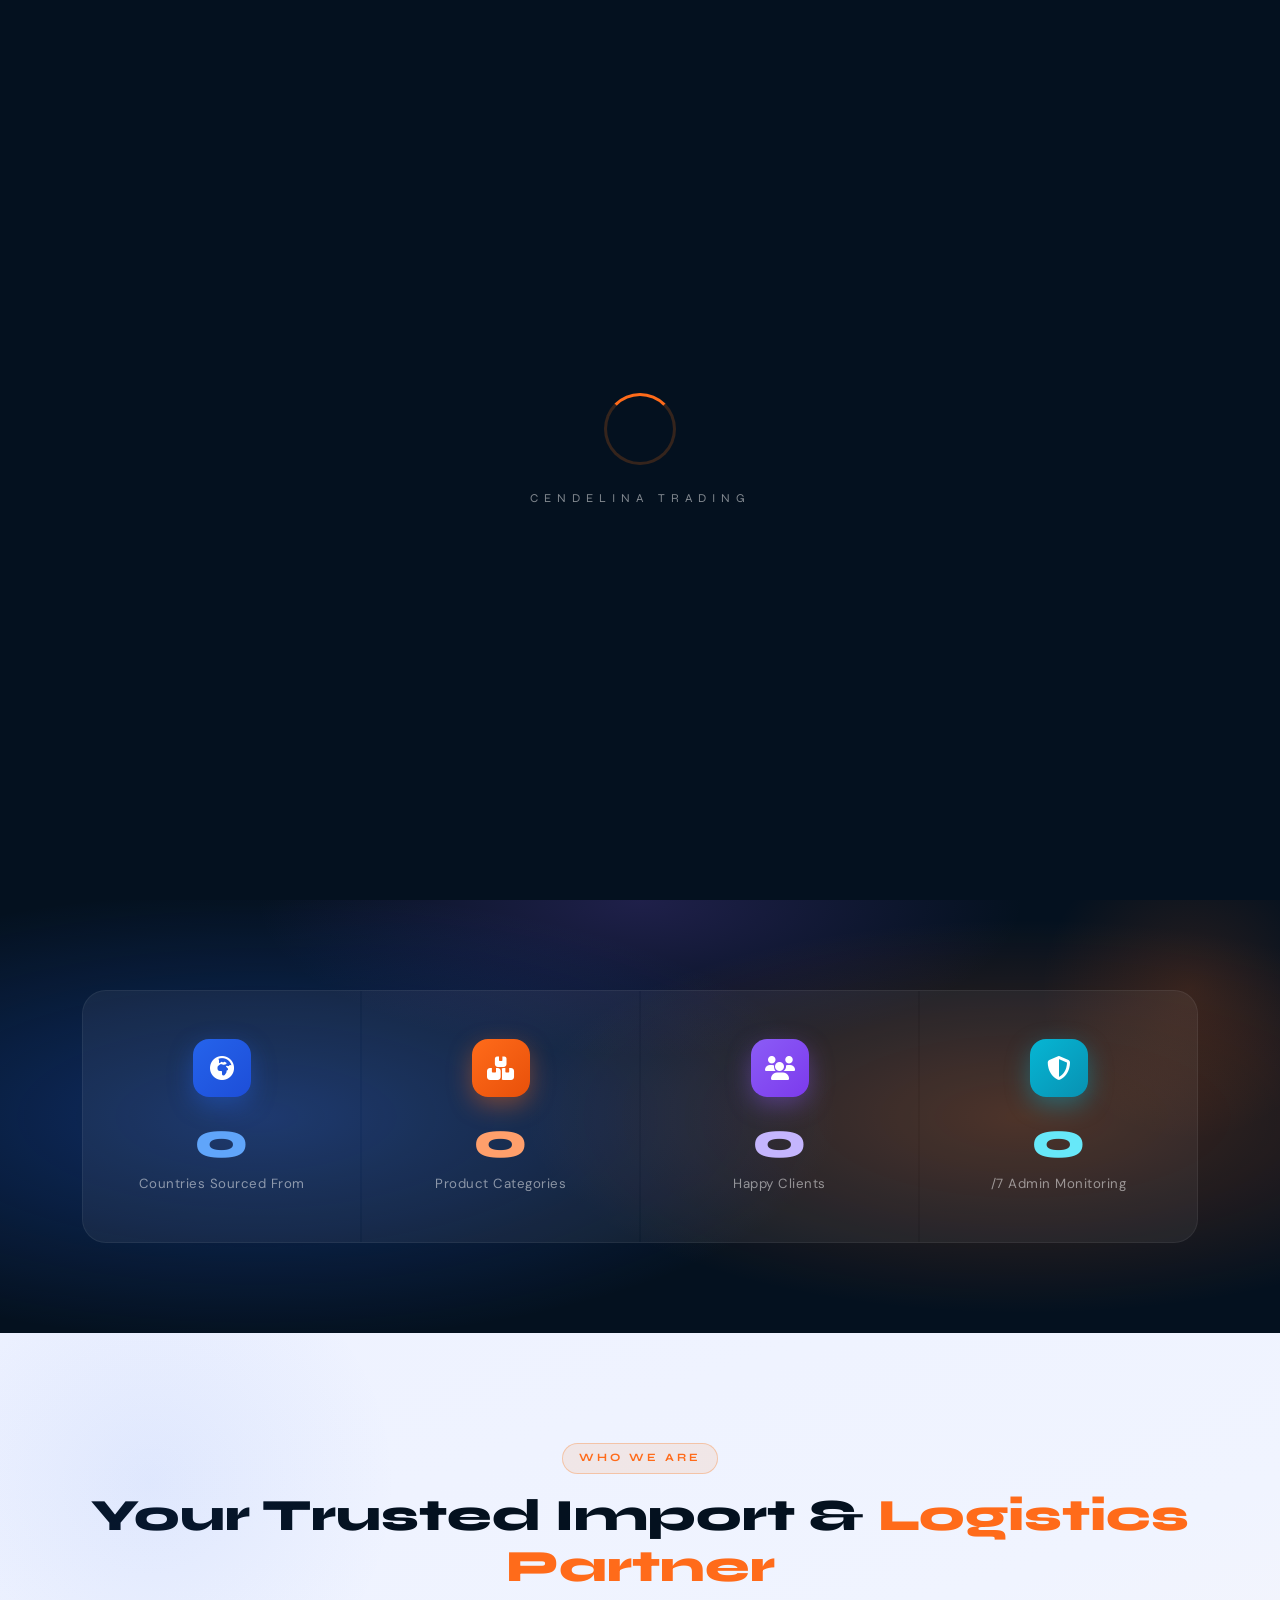
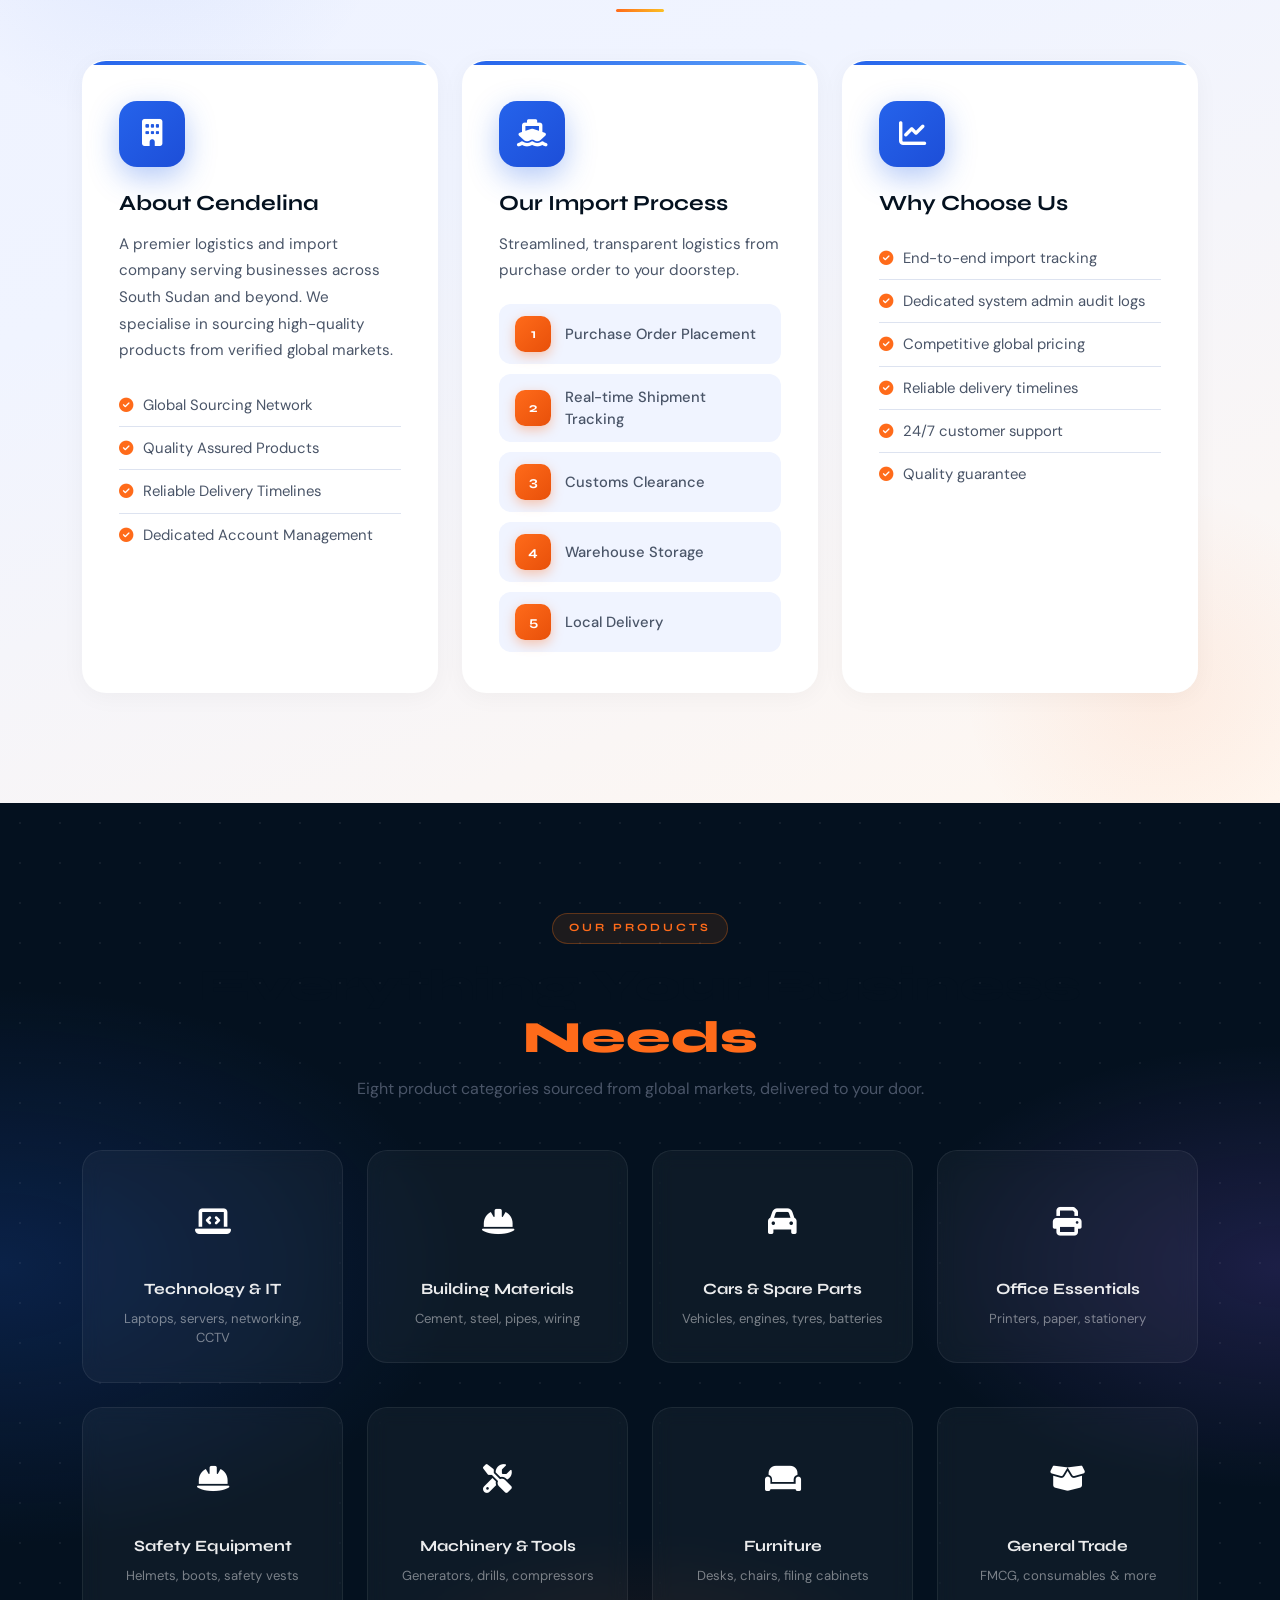
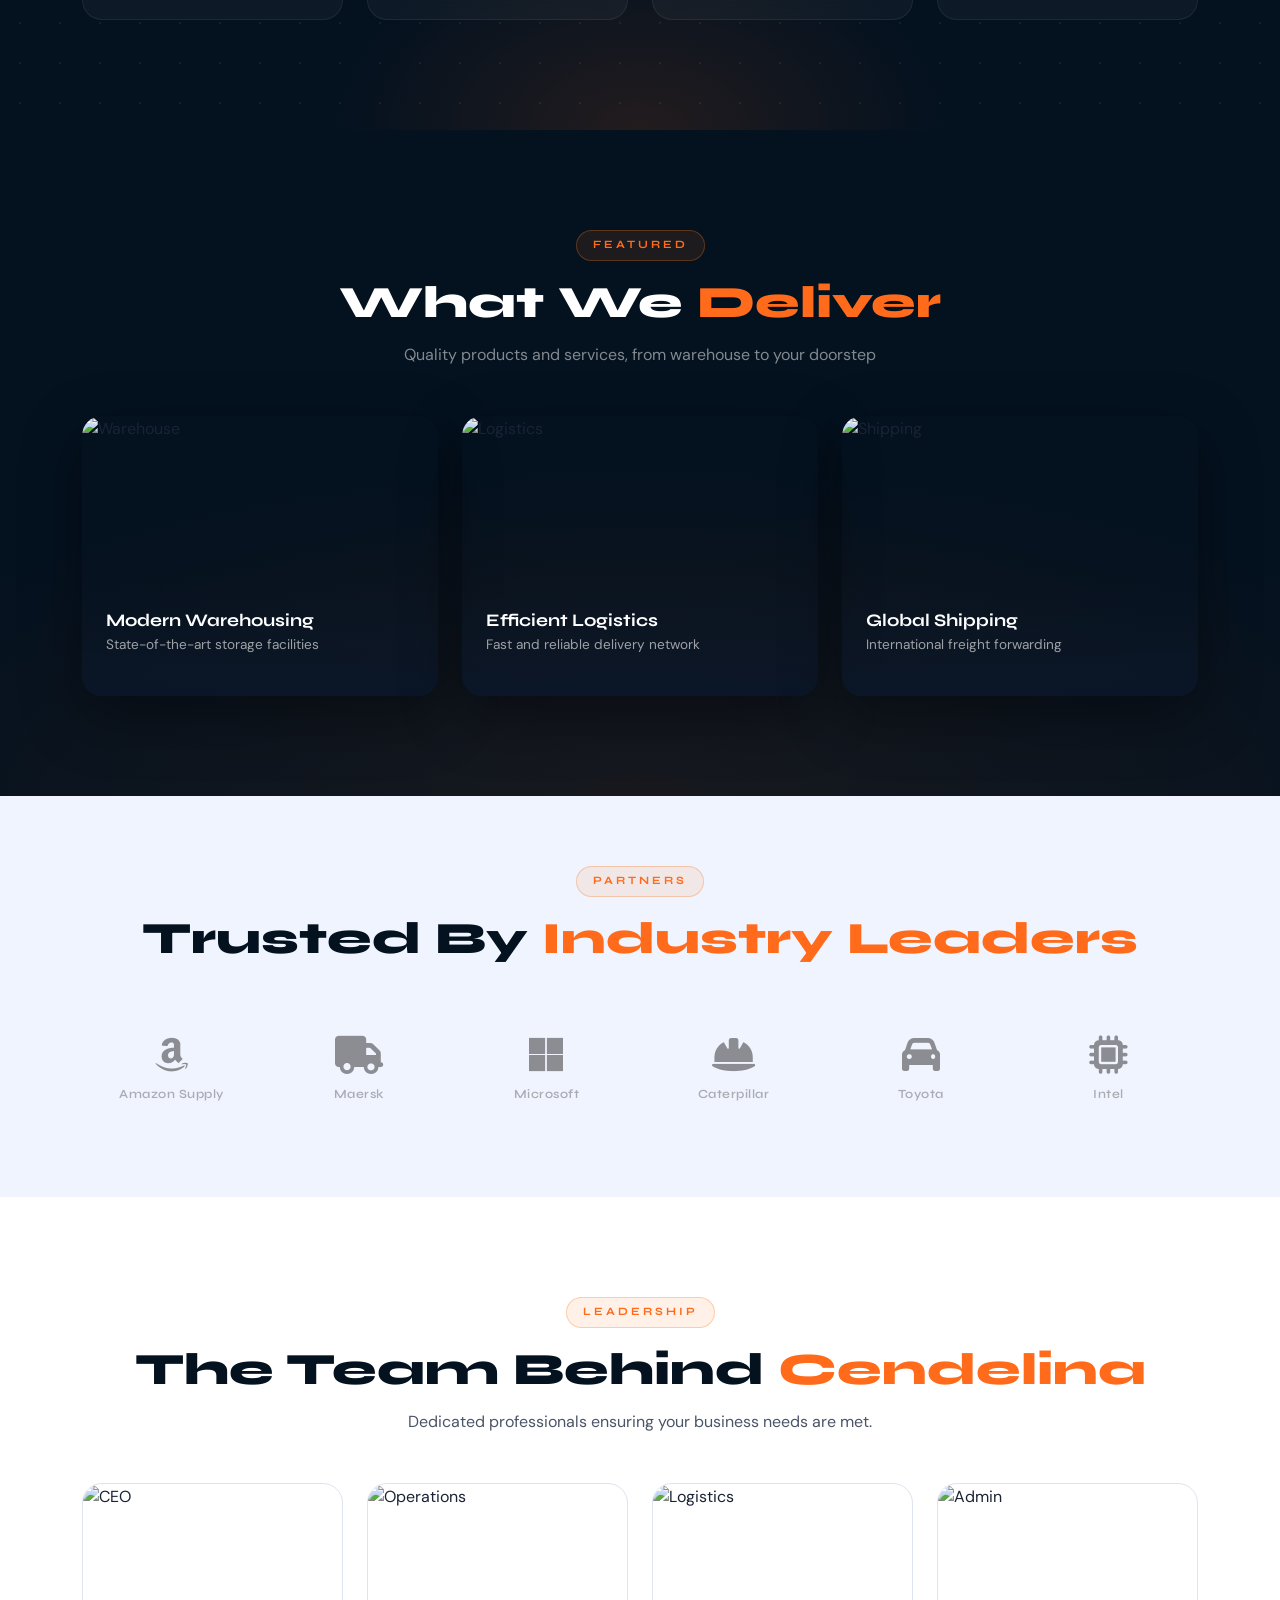
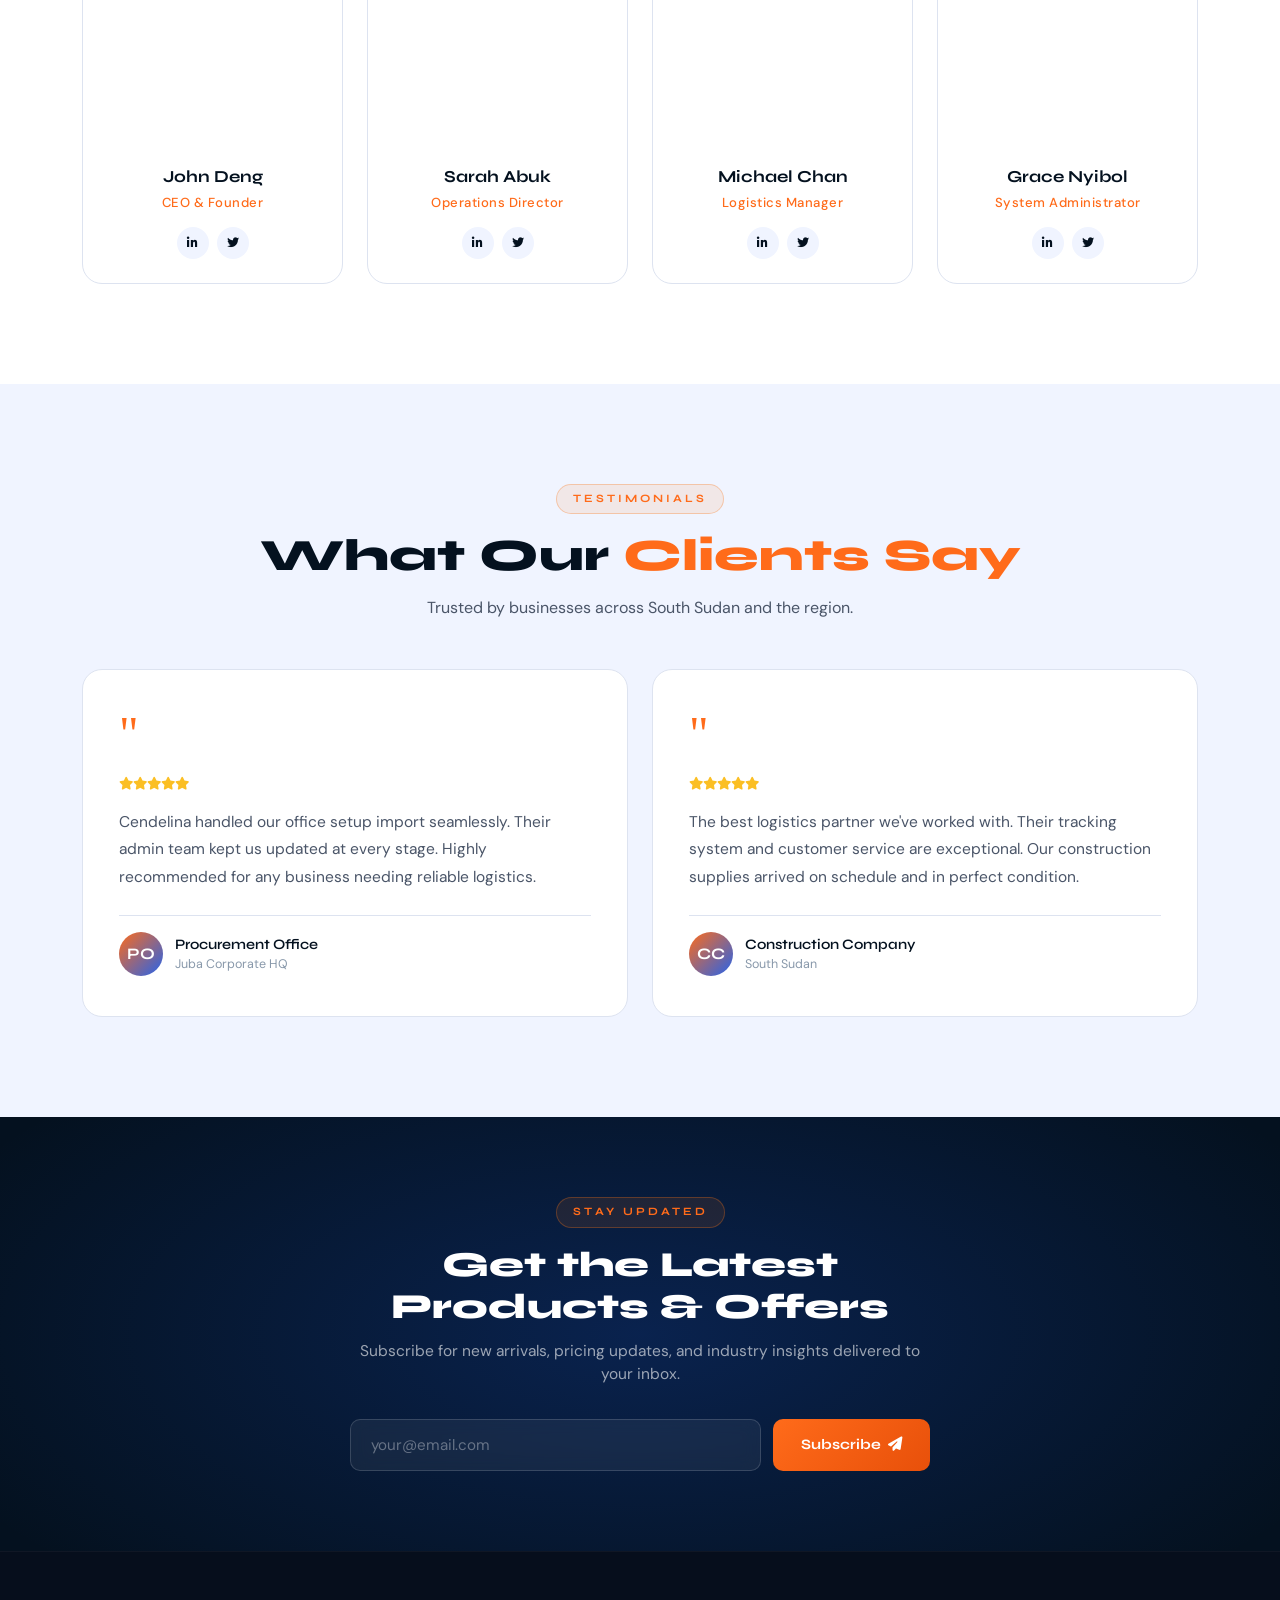
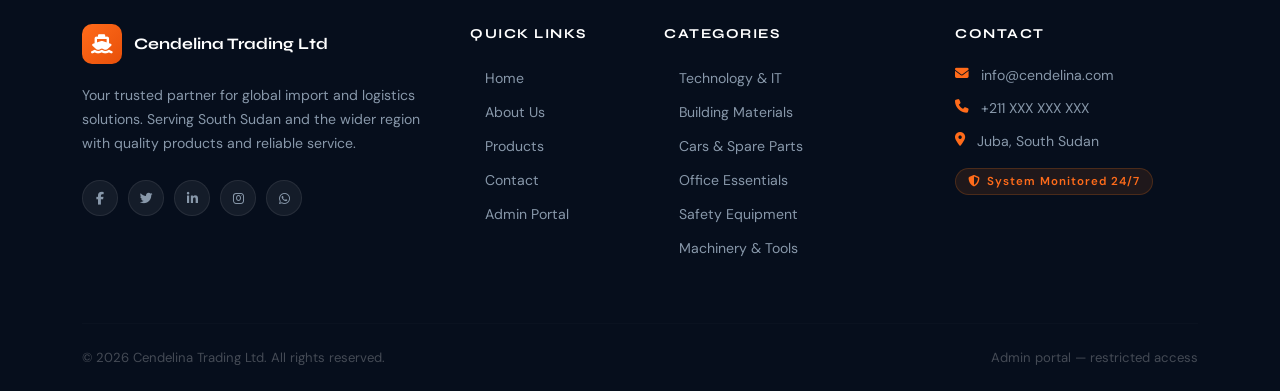
==== index.html @ 84b2b477 "Add files via upload" ====
<?php
session_start();
?>
<!DOCTYPE html>
<html lang="en">
<head>
    <meta charset="UTF-8">
    <meta name="viewport" content="width=device-width, initial-scale=1.0">
    <title>Cendelina Trading Ltd — Global Logistics & Import Solutions</title>

    <!-- Bootstrap 5 -->
    <link href="https://cdn.jsdelivr.net/npm/bootstrap@5.3.0/dist/css/bootstrap.min.css" rel="stylesheet">
    <!-- Font Awesome -->
    <link rel="stylesheet" href="https://cdnjs.cloudflare.com/ajax/libs/font-awesome/6.4.0/css/all.min.css">
    <!-- Google Fonts: Syne + DM Sans -->
    <link href="https://fonts.googleapis.com/css2?family=Syne:wght@400;600;700;800&family=DM+Sans:wght@300;400;500;600&display=swap" rel="stylesheet">
    <!-- AOS -->
    <link rel="stylesheet" href="https://cdnjs.cloudflare.com/ajax/libs/aos/2.3.4/aos.css">
    <!-- Swiper -->
    <link rel="stylesheet" href="https://cdn.jsdelivr.net/npm/swiper@11/swiper-bundle.min.css">

    <style>
        :root {
            --navy: #04111F;
            --navy-mid: #0D1F3C;
            --blue: #2563EB;
            --blue-bright: #60A5FA;
            --orange: #FF6B1A;
            --orange-dark: #E8500A;
            --gold: #FBBF24;
            --cyan: #06B6D4;
            --purple: #8B5CF6;
            --pink: #EC4899;
            --green: #10B981;
            --white: #FFFFFF;
            --off-white: #F0F4FF;
            --gray-light: #DDE3F0;
            --gray: #8898AA;
            --gray-dark: #4A5568;
            --text: #1A2336;

            --font-display: 'Syne', sans-serif;
            --font-body: 'DM Sans', sans-serif;

            --ease-smooth: cubic-bezier(0.4, 0, 0.2, 1);
            --ease-bounce: cubic-bezier(0.68, -0.55, 0.265, 1.55);
            --ease-sharp: cubic-bezier(0.16, 1, 0.3, 1);
        }

        *, *::before, *::after { margin: 0; padding: 0; box-sizing: border-box; }
        html { scroll-behavior: smooth; }

        body {
            font-family: var(--font-body);
            background: var(--off-white);
            color: var(--text);
            overflow-x: hidden;
        }

        /* ─── SCROLLBAR ─── */
        ::-webkit-scrollbar { width: 7px; }
        ::-webkit-scrollbar-track { background: var(--navy); }
        ::-webkit-scrollbar-thumb { background: linear-gradient(180deg, var(--orange), var(--pink)); border-radius: 99px; }

        /* ─── LOADER ─── */
        #loader {
            position: fixed; inset: 0;
            background: var(--navy);
            display: flex; flex-direction: column;
            align-items: center; justify-content: center;
            z-index: 99999;
            transition: opacity 0.9s var(--ease-smooth), visibility 0.9s;
        }
        #loader.hidden { opacity: 0; visibility: hidden; }
        .loader-ring {
            width: 72px; height: 72px;
            border: 3px solid rgba(249,115,22,0.2);
            border-top-color: var(--orange);
            border-radius: 50%;
            animation: spin 0.9s linear infinite;
        }
        .loader-brand {
            margin-top: 24px;
            font-family: var(--font-display);
            font-size: 0.75rem;
            letter-spacing: 6px;
            color: rgba(255,255,255,0.5);
            text-transform: uppercase;
        }
        @keyframes spin { to { transform: rotate(360deg); } }

        /* ─── SCROLL PROGRESS ─── */
        #scrollProgress {
            position: fixed; top: 0; left: 0; height: 3px;
            background: linear-gradient(90deg, var(--blue), var(--orange));
            width: 0%; z-index: 10001;
            transition: width 0.1s linear;
        }

        /* ─── NAVBAR ─── */
        #navbar {
            position: fixed; top: 0; width: 100%;
            padding: 18px 0;
            transition: all 0.4s var(--ease-smooth);
            z-index: 9999;
        }
        #navbar.scrolled {
            background: rgba(10, 22, 40, 0.97);
            backdrop-filter: blur(24px);
            -webkit-backdrop-filter: blur(24px);
            padding: 10px 0;
            box-shadow: 0 4px 32px rgba(0,0,0,0.4);
            border-bottom: 1px solid rgba(249,115,22,0.12);
        }

        /* Brand */
        .nav-brand {
            display: flex; align-items: center; gap: 12px;
            text-decoration: none; flex-shrink: 0;
        }
        .nav-logo {
            width: 42px; height: 42px;
            background: linear-gradient(135deg, var(--orange), var(--orange-dark));
            border-radius: 10px;
            display: flex; align-items: center; justify-content: center;
            font-size: 1.2rem; color: white; flex-shrink: 0;
        }
        .nav-brand-text h2 {
            font-family: var(--font-display);
            font-size: 1rem; font-weight: 700;
            color: white; margin: 0; line-height: 1.2;
        }
        .nav-brand-text span {
            font-size: 0.58rem; color: rgba(255,255,255,0.45);
            letter-spacing: 2px; text-transform: uppercase;
        }

        /* Toggler */
        .nav-toggler {
            background: rgba(255,255,255,0.08);
            border: 1px solid rgba(255,255,255,0.15);
            border-radius: 8px; padding: 8px 12px;
            cursor: pointer; display: none;
        }
        .nav-toggler i { color: white; font-size: 1rem; }

        /* Nav wrapper */
        .nav-menu-wrap {
            display: flex; align-items: center; gap: 4px;
        }
        .nav-actions {
            display: flex; align-items: center; gap: 8px;
        }
        @media (min-width: 992px) {
            .nav-menu-wrap { gap: 0; }
        }

        /* Nav list */
        .nav-menu {
            display: flex; align-items: center;
            gap: 2px; list-style: none;
            margin: 0; padding: 0;
        }
        .nav-menu > li { position: relative; }
        .nav-menu > li > a,
        .nav-menu > li > .nav-top-link {
            font-family: var(--font-display);
            font-size: 0.83rem; font-weight: 600;
            color: rgba(255,255,255,0.82);
            padding: 8px 13px;
            border-radius: 7px;
            text-decoration: none;
            display: flex; align-items: center; gap: 5px;
            letter-spacing: 0.3px;
            transition: color 0.25s, background 0.25s;
            white-space: nowrap;
            cursor: pointer;
            background: transparent; border: none;
        }
        .nav-menu > li > a:hover,
        .nav-menu > li > .nav-top-link:hover,
        .nav-menu > li.has-dropdown:hover > a,
        .nav-menu > li.has-dropdown:hover > .nav-top-link {
            color: white;
            background: rgba(255,255,255,0.07);
        }
        .nav-menu > li > a .caret,
        .nav-menu > li > .nav-top-link .caret {
            font-size: 0.6rem;
            transition: transform 0.3s var(--ease-smooth);
            opacity: 0.6;
        }
        .nav-menu > li.has-dropdown:hover > a .caret,
        .nav-menu > li.has-dropdown:hover > .nav-top-link .caret {
            transform: rotate(180deg);
        }

        /* Divider line under link on hover */
        .nav-menu > li > a::after,
        .nav-menu > li > .nav-top-link::after { display: none; }

        /* ── STANDARD DROPDOWN ── */
        .nav-dropdown {
            position: absolute; top: calc(100% + 10px); left: 0;
            min-width: 210px;
            background: rgba(10, 22, 40, 0.98);
            backdrop-filter: blur(20px);
            -webkit-backdrop-filter: blur(20px);
            border: 1px solid rgba(255,255,255,0.08);
            border-radius: 14px;
            padding: 8px;
            box-shadow: 0 20px 60px rgba(0,0,0,0.5);
            opacity: 0; visibility: hidden;
            transform: translateY(8px);
            transition: opacity 0.25s var(--ease-smooth),
                        transform 0.25s var(--ease-smooth),
                        visibility 0.25s;
            list-style: none;
            z-index: 10000;
        }
        .nav-menu > li.has-dropdown:hover > .nav-dropdown {
            opacity: 1; visibility: visible; transform: translateY(0);
        }
        .nav-dropdown li a {
            display: flex; align-items: center; gap: 10px;
            padding: 9px 14px;
            border-radius: 9px;
            font-family: var(--font-body);
            font-size: 0.85rem; font-weight: 500;
            color: rgba(255,255,255,0.75);
            text-decoration: none;
            transition: background 0.2s, color 0.2s, padding-left 0.2s;
        }
        .nav-dropdown li a:hover {
            background: rgba(249,115,22,0.1);
            color: var(--orange);
            padding-left: 18px;
        }
        .nav-dropdown li a i {
            width: 18px; font-size: 0.78rem;
            color: var(--orange); opacity: 0.8;
            flex-shrink: 0;
        }
        .nav-dropdown .dd-divider {
            height: 1px; background: rgba(255,255,255,0.07);
            margin: 6px 8px;
        }
        .nav-dropdown .dd-label {
            padding: 6px 14px 3px;
            font-family: var(--font-display);
            font-size: 0.62rem; font-weight: 700;
            color: rgba(255,255,255,0.3);
            letter-spacing: 2px; text-transform: uppercase;
        }

        /* ── MEGA DROPDOWN (Products) ── */
        .nav-mega {
            position: absolute; top: calc(100% + 10px); left: 50%;
            transform: translateX(-50%) translateY(8px);
            width: 580px;
            background: rgba(10, 22, 40, 0.98);
            backdrop-filter: blur(20px);
            -webkit-backdrop-filter: blur(20px);
            border: 1px solid rgba(255,255,255,0.08);
            border-radius: 16px;
            padding: 20px;
            box-shadow: 0 24px 64px rgba(0,0,0,0.55);
            opacity: 0; visibility: hidden;
            transition: opacity 0.25s var(--ease-smooth),
                        transform 0.25s var(--ease-smooth),
                        visibility 0.25s;
            z-index: 10000;
        }
        .nav-menu > li.has-mega:hover > .nav-mega {
            opacity: 1; visibility: visible;
            transform: translateX(-50%) translateY(0);
        }
        .mega-header {
            font-family: var(--font-display);
            font-size: 0.62rem; font-weight: 700;
            letter-spacing: 2px; text-transform: uppercase;
            color: rgba(255,255,255,0.3);
            padding: 0 6px 10px;
            border-bottom: 1px solid rgba(255,255,255,0.06);
            margin-bottom: 14px;
        }
        .mega-grid {
            display: grid; grid-template-columns: repeat(3, 1fr); gap: 6px;
        }
        .mega-item {
            display: flex; align-items: center; gap: 10px;
            padding: 10px 12px;
            border-radius: 10px;
            text-decoration: none;
            transition: background 0.2s, transform 0.2s;
        }
        .mega-item:hover { background: rgba(249,115,22,0.1); transform: translateY(-1px); }
        .mega-item-icon {
            width: 34px; height: 34px; flex-shrink: 0;
            background: rgba(249,115,22,0.1);
            border-radius: 8px;
            display: flex; align-items: center; justify-content: center;
            font-size: 0.85rem; color: var(--orange);
            transition: background 0.2s;
        }
        .mega-item:hover .mega-item-icon { background: rgba(249,115,22,0.2); }
        .mega-item-text strong {
            display: block; font-family: var(--font-display);
            font-size: 0.82rem; font-weight: 600;
            color: rgba(255,255,255,0.88);
            margin-bottom: 1px;
        }
        .mega-item-text span {
            font-size: 0.72rem; color: rgba(255,255,255,0.38);
        }
        .mega-footer {
            margin-top: 14px;
            padding-top: 14px;
            border-top: 1px solid rgba(255,255,255,0.06);
            display: flex; justify-content: space-between; align-items: center;
        }
        .mega-footer a {
            font-family: var(--font-display);
            font-size: 0.78rem; font-weight: 700;
            color: var(--orange); text-decoration: none;
            display: flex; align-items: center; gap: 6px;
            transition: gap 0.2s;
        }
        .mega-footer a:hover { gap: 10px; }

        /* Quote button */
        .btn-quote {
            font-family: var(--font-display);
            font-size: 0.82rem; font-weight: 700;
            letter-spacing: 0.3px;
            background: linear-gradient(135deg, var(--orange), var(--orange-dark));
            color: white;
            border: none; border-radius: 8px;
            padding: 9px 20px;
            cursor: pointer;
            transition: all 0.3s var(--ease-bounce);
            text-decoration: none;
            display: inline-flex; align-items: center; gap: 7px;
            white-space: nowrap;
        }
        .btn-quote:hover {
            color: white; transform: translateY(-2px);
            box-shadow: 0 8px 24px rgba(249,115,22,0.5);
        }

        /* ── MOBILE NAV ── */
        @media (max-width: 991px) {
            .nav-toggler { display: block; }
            .nav-menu-wrap {
                display: none;
                position: absolute; top: 100%; left: 0; right: 0;
                background: rgba(10, 22, 40, 0.98);
                backdrop-filter: blur(20px);
                border-bottom: 1px solid rgba(249,115,22,0.12);
                padding: 16px 20px 24px;
            }
            .nav-menu-wrap.open { display: block; }
            .nav-menu { flex-direction: column; align-items: stretch; gap: 2px; }
            .nav-menu > li > a,
            .nav-menu > li > .nav-top-link {
                padding: 11px 14px; border-radius: 10px; width: 100%;
                justify-content: space-between;
            }
            /* Mobile sub-menu */
            .nav-dropdown,
            .nav-mega {
                position: static; opacity: 1; visibility: visible;
                transform: none; box-shadow: none;
                background: rgba(255,255,255,0.04);
                border: none; border-radius: 10px;
                padding: 6px 8px;
                margin-top: 4px;
                display: none;
                backdrop-filter: none;
            }
            .nav-menu > li.mob-open > .nav-dropdown,
            .nav-menu > li.mob-open > .nav-mega {
                display: block;
            }
            .nav-mega { width: auto; }
            .mega-grid { grid-template-columns: repeat(2, 1fr); }
            .nav-actions { margin-top: 14px; padding-top: 14px; border-top: 1px solid rgba(255,255,255,0.08); }
            .btn-quote { width: 100%; justify-content: center; padding: 12px; }
        }

        /* ─── HERO ─── */
        .hero {
            height: 100vh; min-height: 700px;
            position: relative; overflow: hidden;
        }
        .hero-slides { position: absolute; inset: 0; }
        .hero-slide {
            position: absolute; inset: 0;
            background-size: cover; background-position: center;
            opacity: 0; transition: opacity 1.4s var(--ease-smooth);
        }
        .hero-slide::after {
            content: '';
            position: absolute; inset: 0;
            background: linear-gradient(120deg, rgba(10,22,40,0.82) 0%, rgba(10,22,40,0.45) 60%, rgba(10,22,40,0.2) 100%);
        }
        .hero-slide.active { opacity: 1; }

        #particles-js {
            position: absolute; inset: 0; z-index: 1;
        }
        .hero-content-wrap {
            position: absolute; inset: 0; z-index: 2;
            display: flex; align-items: center;
        }
        .hero-tag {
            display: inline-flex; align-items: center; gap: 8px;
            background: rgba(249,115,22,0.15);
            border: 1px solid rgba(249,115,22,0.4);
            color: var(--orange);
            font-family: var(--font-display);
            font-size: 0.72rem; font-weight: 700;
            letter-spacing: 3px; text-transform: uppercase;
            padding: 7px 16px; border-radius: 99px;
            margin-bottom: 24px;
        }
        .hero-title {
            font-family: var(--font-display);
            font-size: clamp(2.4rem, 6vw, 4.8rem);
            font-weight: 800; color: white;
            line-height: 1.08; margin-bottom: 20px;
        }
        .hero-title .accent { color: var(--orange); }
        .hero-desc {
            font-size: 1.05rem; color: rgba(255,255,255,0.75);
            max-width: 520px; line-height: 1.75;
            margin-bottom: 36px;
        }
        .hero-cta-group { display: flex; gap: 14px; flex-wrap: wrap; }
        .btn-hero-primary {
            font-family: var(--font-display); font-weight: 700;
            font-size: 0.9rem; letter-spacing: 0.5px;
            background: linear-gradient(135deg, var(--orange), var(--orange-dark));
            color: white; border: none; border-radius: 10px;
            padding: 14px 30px;
            transition: all 0.35s var(--ease-bounce);
            text-decoration: none; display: inline-flex; align-items: center; gap: 8px;
        }
        .btn-hero-primary:hover {
            color: white; transform: translateY(-3px);
            box-shadow: 0 12px 32px rgba(249,115,22,0.5);
        }
        .btn-hero-outline {
            font-family: var(--font-display); font-weight: 700;
            font-size: 0.9rem; letter-spacing: 0.5px;
            background: transparent;
            color: white; border: 2px solid rgba(255,255,255,0.5);
            border-radius: 10px; padding: 12px 28px;
            transition: all 0.35s var(--ease-smooth);
            text-decoration: none; display: inline-flex; align-items: center; gap: 8px;
        }
        .btn-hero-outline:hover {
            background: white; color: var(--navy);
            border-color: white; transform: translateY(-3px);
        }

        /* Slide nav */
        .hero-nav {
            position: absolute; bottom: 44px; left: 50%;
            transform: translateX(-50%);
            display: flex; align-items: center; gap: 20px; z-index: 10;
        }
        .hero-nav-btn {
            width: 42px; height: 42px;
            background: rgba(255,255,255,0.12);
            border: 1px solid rgba(255,255,255,0.25);
            border-radius: 50%; color: white;
            font-size: 0.85rem; cursor: pointer;
            backdrop-filter: blur(8px);
            transition: all 0.3s var(--ease-bounce);
            display: flex; align-items: center; justify-content: center;
        }
        .hero-nav-btn:hover { background: var(--orange); border-color: var(--orange); transform: scale(1.1); }
        .hero-dots { display: flex; gap: 8px; }
        .hero-dot {
            width: 8px; height: 8px; border-radius: 99px;
            background: rgba(255,255,255,0.4);
            cursor: pointer; transition: all 0.3s;
        }
        .hero-dot.active { background: var(--orange); width: 24px; }

        /* Scroll mouse */
        .scroll-cue {
            position: absolute; bottom: 28px; right: 40px; z-index: 10;
            display: flex; flex-direction: column; align-items: center; gap: 6px;
        }
        .scroll-cue span {
            font-size: 0.62rem; color: rgba(255,255,255,0.45);
            letter-spacing: 2px; text-transform: uppercase;
            writing-mode: vertical-rl;
        }
        .scroll-line {
            width: 1px; height: 50px;
            background: linear-gradient(to bottom, var(--orange), transparent);
            animation: scrollPulse 2s ease-in-out infinite;
        }
        @keyframes scrollPulse {
            0%,100% { transform: scaleY(1); opacity: 1; }
            50% { transform: scaleY(0.5); opacity: 0.4; }
        }

        /* ─── SECTION HEADER ─── */
        .section-tag {
            display: inline-block;
            font-family: var(--font-display);
            font-size: 0.7rem; font-weight: 700;
            letter-spacing: 3px; text-transform: uppercase;
            color: var(--orange);
            background: rgba(249,115,22,0.1);
            border: 1px solid rgba(249,115,22,0.3);
            padding: 6px 16px; border-radius: 99px;
            margin-bottom: 16px;
        }
        .section-title {
            font-family: var(--font-display);
            font-size: clamp(1.8rem, 3.5vw, 2.8rem);
            font-weight: 800; color: var(--navy);
            line-height: 1.15;
        }
        .section-title .accent { color: var(--orange); }
        .section-sub { color: var(--gray-dark); font-size: 1rem; line-height: 1.7; margin-top: 12px; }

        /* ─── STATS ─── */
        .stats-section {
            padding: 90px 0;
            background: var(--navy);
            position: relative; overflow: hidden;
        }
        .stats-section::before {
            content: '';
            position: absolute; inset: 0;
            background:
                radial-gradient(ellipse 70% 80% at 20% 50%, rgba(37,99,235,0.35) 0%, transparent 65%),
                radial-gradient(ellipse 60% 70% at 80% 50%, rgba(255,107,26,0.25) 0%, transparent 65%),
                radial-gradient(ellipse 50% 60% at 50% 0%, rgba(139,92,246,0.2) 0%, transparent 60%);
        }
        /* animated floating orbs */
        .stats-section::after {
            content: '';
            position: absolute; top: -60px; right: -60px;
            width: 300px; height: 300px;
            background: radial-gradient(circle, rgba(255,107,26,0.15) 0%, transparent 70%);
            border-radius: 50%;
            animation: floatOrb 8s ease-in-out infinite;
        }
        @keyframes floatOrb {
            0%,100% { transform: translate(0,0) scale(1); }
            33% { transform: translate(-30px, 20px) scale(1.1); }
            66% { transform: translate(20px,-30px) scale(0.9); }
        }
        .stats-grid {
            display: grid;
            grid-template-columns: repeat(4, 1fr);
            gap: 2px;
            background: rgba(255,255,255,0.04);
            border: 1px solid rgba(255,255,255,0.08);
            border-radius: 24px;
            overflow: hidden;
            position: relative; z-index: 1;
        }
        .stat-item {
            padding: 48px 28px;
            background: rgba(255,255,255,0.02);
            text-align: center;
            position: relative;
            transition: background 0.4s;
            overflow: hidden;
        }
        .stat-item::before {
            content: '';
            position: absolute; inset: 0;
            opacity: 0; transition: opacity 0.4s;
        }
        .stat-item:nth-child(1)::before { background: linear-gradient(135deg, rgba(37,99,235,0.15), transparent); }
        .stat-item:nth-child(2)::before { background: linear-gradient(135deg, rgba(255,107,26,0.15), transparent); }
        .stat-item:nth-child(3)::before { background: linear-gradient(135deg, rgba(139,92,246,0.15), transparent); }
        .stat-item:nth-child(4)::before { background: linear-gradient(135deg, rgba(6,182,212,0.15), transparent); }
        .stat-item:hover::before { opacity: 1; }
        .stat-item:hover { background: rgba(255,255,255,0.04); }
        .stat-icon-wrap {
            width: 58px; height: 58px;
            border-radius: 16px;
            display: flex; align-items: center; justify-content: center;
            margin: 0 auto 18px;
            position: relative; z-index: 1;
        }
        .stat-item:nth-child(1) .stat-icon-wrap { background: linear-gradient(135deg, #2563EB, #1D4ED8); box-shadow: 0 8px 24px rgba(37,99,235,0.4); }
        .stat-item:nth-child(2) .stat-icon-wrap { background: linear-gradient(135deg, #FF6B1A, #E8500A); box-shadow: 0 8px 24px rgba(255,107,26,0.4); }
        .stat-item:nth-child(3) .stat-icon-wrap { background: linear-gradient(135deg, #8B5CF6, #7C3AED); box-shadow: 0 8px 24px rgba(139,92,246,0.4); }
        .stat-item:nth-child(4) .stat-icon-wrap { background: linear-gradient(135deg, #06B6D4, #0891B2); box-shadow: 0 8px 24px rgba(6,182,212,0.4); }
        .stat-icon-wrap i { font-size: 1.5rem; color: white; }
        .stat-num {
            font-family: var(--font-display);
            font-size: 3.2rem; font-weight: 800;
            line-height: 1; margin-bottom: 8px;
            position: relative; z-index: 1;
        }
        .stat-item:nth-child(1) .stat-num { color: #60A5FA; }
        .stat-item:nth-child(2) .stat-num { color: #FF9F6B; }
        .stat-item:nth-child(3) .stat-num { color: #C4B5FD; }
        .stat-item:nth-child(4) .stat-num { color: #67E8F9; }
        .stat-label { font-size: 0.83rem; color: rgba(255,255,255,0.5); letter-spacing: 0.5px; position: relative; z-index: 1; }

        /* ─── ABOUT / INFO ─── */
        .about-section {
            padding: 110px 0;
            background: linear-gradient(160deg, #EEF2FF 0%, #F0F4FF 40%, #FFF7F0 100%);
            position: relative; overflow: hidden;
        }
        .about-section::before {
            content: '';
            position: absolute; top: -100px; left: -100px;
            width: 500px; height: 500px;
            background: radial-gradient(circle, rgba(37,99,235,0.08) 0%, transparent 70%);
            border-radius: 50%;
            animation: floatOrb 10s ease-in-out infinite;
        }
        .about-section::after {
            content: '';
            position: absolute; bottom: -80px; right: -80px;
            width: 400px; height: 400px;
            background: radial-gradient(circle, rgba(255,107,26,0.08) 0%, transparent 70%);
            border-radius: 50%;
            animation: floatOrb 12s ease-in-out infinite reverse;
        }
        .info-card {
            background: white;
            border: 1px solid rgba(255,255,255,0.8);
            border-radius: 24px;
            padding: 40px 36px;
            height: 100%;
            transition: all 0.45s var(--ease-smooth);
            position: relative; overflow: hidden;
            box-shadow: 0 4px 24px rgba(0,0,0,0.04);
            z-index: 1;
        }
        .info-card::before {
            content: '';
            position: absolute; top: 0; left: 0; right: 0; height: 4px;
            border-radius: 24px 24px 0 0;
        }
        .info-card:nth-child(1)::before { background: linear-gradient(90deg, #2563EB, #60A5FA); }
        .info-card:nth-child(2)::before { background: linear-gradient(90deg, #FF6B1A, #FBBF24); }
        .info-card:nth-child(3)::before { background: linear-gradient(90deg, #8B5CF6, #EC4899); }
        .info-card::after {
            content: '';
            position: absolute; inset: 0;
            opacity: 0; transition: opacity 0.45s;
            border-radius: 24px;
        }
        .info-card:nth-child(1)::after { background: linear-gradient(135deg, rgba(37,99,235,0.03), transparent 60%); }
        .info-card:nth-child(2)::after { background: linear-gradient(135deg, rgba(255,107,26,0.03), transparent 60%); }
        .info-card:nth-child(3)::after { background: linear-gradient(135deg, rgba(139,92,246,0.03), transparent 60%); }
        .info-card:hover {
            transform: translateY(-10px);
            box-shadow: 0 32px 64px rgba(0,0,0,0.1);
            border-color: rgba(255,255,255,1);
        }
        .info-card:hover::after { opacity: 1; }
        .ic-icon {
            width: 66px; height: 66px;
            border-radius: 18px;
            display: flex; align-items: center; justify-content: center;
            margin-bottom: 24px;
        }
        .info-card:nth-child(1) .ic-icon { background: linear-gradient(135deg, #2563EB, #1D4ED8); box-shadow: 0 10px 30px rgba(37,99,235,0.35); }
        .info-card:nth-child(2) .ic-icon { background: linear-gradient(135deg, #FF6B1A, #E8500A); box-shadow: 0 10px 30px rgba(255,107,26,0.35); }
        .info-card:nth-child(3) .ic-icon { background: linear-gradient(135deg, #8B5CF6, #7C3AED); box-shadow: 0 10px 30px rgba(139,92,246,0.35); }
        .ic-icon i { font-size: 1.7rem; color: white; }
        .ic-title {
            font-family: var(--font-display);
            font-size: 1.35rem; font-weight: 700;
            color: var(--navy); margin-bottom: 14px;
        }
        .ic-text { color: var(--gray-dark); font-size: 0.95rem; line-height: 1.75; }
        .feature-list { list-style: none; padding: 0; margin-top: 20px; }
        .feature-list li {
            display: flex; align-items: center; gap: 10px;
            padding: 10px 0; font-size: 0.93rem; color: var(--gray-dark);
            border-bottom: 1px solid var(--gray-light);
        }
        .feature-list li:last-child { border-bottom: none; }
        .feature-list li i { color: var(--orange); font-size: 0.9rem; }

        .process-steps { margin-top: 20px; display: flex; flex-direction: column; gap: 10px; }
        .step {
            display: flex; align-items: center; gap: 14px;
            padding: 12px 16px;
            background: var(--off-white);
            border-radius: 12px;
            transition: all 0.3s;
            cursor: default;
        }
        .step:hover { background: rgba(255,107,26,0.07); transform: translateX(7px); }
        .step-num {
            width: 36px; height: 36px; flex-shrink: 0;
            background: linear-gradient(135deg, var(--orange), var(--orange-dark));
            border-radius: 10px;
            font-family: var(--font-display);
            font-weight: 700; font-size: 0.85rem;
            color: white;
            display: flex; align-items: center; justify-content: center;
            box-shadow: 0 4px 12px rgba(255,107,26,0.35);
        }
        .step span { font-size: 0.92rem; color: var(--gray-dark); font-weight: 500; }

        /* ─── CATEGORIES ─── */
        .categories-section {
            padding: 110px 0;
            background: var(--navy);
            position: relative; overflow: hidden;
        }
        .categories-section::before {
            content: '';
            position: absolute; inset: 0;
            background:
                radial-gradient(ellipse 60% 50% at 0% 50%, rgba(37,99,235,0.2) 0%, transparent 60%),
                radial-gradient(ellipse 50% 40% at 100% 50%, rgba(139,92,246,0.18) 0%, transparent 60%),
                radial-gradient(ellipse 40% 35% at 50% 100%, rgba(255,107,26,0.12) 0%, transparent 60%);
        }
        /* animated star dots */
        .categories-section::after {
            content: '';
            position: absolute; inset: 0;
            background-image: radial-gradient(circle, rgba(255,255,255,0.06) 1px, transparent 1px);
            background-size: 40px 40px;
        }
        .cat-card {
            border: 1px solid rgba(255,255,255,0.07);
            border-radius: 20px; padding: 34px 24px;
            text-align: center;
            background: rgba(255,255,255,0.04);
            backdrop-filter: blur(10px);
            transition: all 0.45s var(--ease-bounce);
            cursor: default;
            position: relative; z-index: 1; overflow: hidden;
        }
        .cat-card::before {
            content: '';
            position: absolute; inset: 0; border-radius: 20px;
            opacity: 0; transition: opacity 0.4s;
        }
        /* unique gradient per card */
        .cat-card[data-color="blue"]::before   { background: linear-gradient(135deg, rgba(37,99,235,0.18), rgba(37,99,235,0.04)); }
        .cat-card[data-color="orange"]::before { background: linear-gradient(135deg, rgba(255,107,26,0.18), rgba(255,107,26,0.04)); }
        .cat-card[data-color="purple"]::before { background: linear-gradient(135deg, rgba(139,92,246,0.18), rgba(139,92,246,0.04)); }
        .cat-card[data-color="cyan"]::before   { background: linear-gradient(135deg, rgba(6,182,212,0.18), rgba(6,182,212,0.04)); }
        .cat-card[data-color="pink"]::before   { background: linear-gradient(135deg, rgba(236,72,153,0.18), rgba(236,72,153,0.04)); }
        .cat-card[data-color="green"]::before  { background: linear-gradient(135deg, rgba(16,185,129,0.18), rgba(16,185,129,0.04)); }
        .cat-card[data-color="gold"]::before   { background: linear-gradient(135deg, rgba(251,191,36,0.18), rgba(251,191,36,0.04)); }
        .cat-card[data-color="red"]::before    { background: linear-gradient(135deg, rgba(239,68,68,0.18), rgba(239,68,68,0.04)); }
        .cat-card:hover { transform: translateY(-14px) scale(1.02); border-color: rgba(255,255,255,0.15); box-shadow: 0 28px 60px rgba(0,0,0,0.4); }
        .cat-card:hover::before { opacity: 1; }
        .cat-icon-wrap {
            width: 72px; height: 72px;
            border-radius: 20px;
            display: flex; align-items: center; justify-content: center;
            margin: 0 auto 20px;
            transition: all 0.4s var(--ease-bounce);
            position: relative; z-index: 1;
        }
        /* colored icon backgrounds */
        .cat-card[data-color="blue"]   .cat-icon-wrap { background: linear-gradient(135deg, #2563EB, #1D4ED8); box-shadow: 0 8px 20px rgba(37,99,235,0.45); }
        .cat-card[data-color="orange"] .cat-icon-wrap { background: linear-gradient(135deg, #FF6B1A, #E8500A); box-shadow: 0 8px 20px rgba(255,107,26,0.45); }
        .cat-card[data-color="purple"] .cat-icon-wrap { background: linear-gradient(135deg, #8B5CF6, #7C3AED); box-shadow: 0 8px 20px rgba(139,92,246,0.45); }
        .cat-card[data-color="cyan"]   .cat-icon-wrap { background: linear-gradient(135deg, #06B6D4, #0891B2); box-shadow: 0 8px 20px rgba(6,182,212,0.45); }
        .cat-card[data-color="pink"]   .cat-icon-wrap { background: linear-gradient(135deg, #EC4899, #DB2777); box-shadow: 0 8px 20px rgba(236,72,153,0.45); }
        .cat-card[data-color="green"]  .cat-icon-wrap { background: linear-gradient(135deg, #10B981, #059669); box-shadow: 0 8px 20px rgba(16,185,129,0.45); }
        .cat-card[data-color="gold"]   .cat-icon-wrap { background: linear-gradient(135deg, #FBBF24, #D97706); box-shadow: 0 8px 20px rgba(251,191,36,0.45); }
        .cat-card[data-color="red"]    .cat-icon-wrap { background: linear-gradient(135deg, #EF4444, #DC2626); box-shadow: 0 8px 20px rgba(239,68,68,0.45); }
        .cat-card:hover .cat-icon-wrap { transform: scale(1.12) rotate(-4deg); }
        .cat-icon-wrap i { font-size: 1.8rem; color: white; position: relative; z-index: 1; }
        .cat-title {
            font-family: var(--font-display);
            font-weight: 700; font-size: 0.98rem;
            color: rgba(255,255,255,0.92); margin-bottom: 8px;
            position: relative; z-index: 1;
        }
        .cat-sub { font-size: 0.82rem; color: rgba(255,255,255,0.45); position: relative; z-index: 1; }

        /* ─── SHOWCASE ─── */
        .showcase-section { padding: 100px 0; background: var(--navy); position: relative; overflow: hidden; }
        .showcase-section::before {
            content: '';
            position: absolute; inset: 0;
            background: radial-gradient(ellipse 70% 50% at 50% 100%, rgba(249,115,22,0.08), transparent);
        }
        .showcase-card {
            border-radius: 20px; overflow: hidden;
            position: relative;
            box-shadow: 0 20px 60px rgba(0,0,0,0.4);
            transition: all 0.5s var(--ease-smooth);
        }
        .showcase-card:hover { transform: translateY(-10px); box-shadow: 0 32px 80px rgba(0,0,0,0.5); }
        .showcase-img { height: 280px; overflow: hidden; }
        .showcase-img img { width: 100%; height: 100%; object-fit: cover; transition: transform 0.7s var(--ease-smooth); }
        .showcase-card:hover .showcase-img img { transform: scale(1.08); }
        .showcase-overlay {
            position: absolute; bottom: 0; left: 0; right: 0;
            padding: 32px 24px 24px;
            background: linear-gradient(to top, rgba(10,22,40,0.95) 0%, transparent 100%);
        }
        .showcase-overlay h4 {
            font-family: var(--font-display); font-weight: 700;
            font-size: 1.1rem; color: white; margin-bottom: 4px;
        }
        .showcase-overlay p { font-size: 0.85rem; color: rgba(255,255,255,0.6); }

        /* ─── PARTNERS ─── */
        .partners-section { padding: 70px 0; background: var(--off-white); }
        .partner-item {
            display: flex; flex-direction: column;
            align-items: center; gap: 10px;
            padding: 24px 16px;
            border-radius: 16px;
            filter: grayscale(1) opacity(0.45);
            transition: all 0.35s;
            cursor: default;
        }
        .partner-item:hover { filter: grayscale(0) opacity(1); transform: scale(1.05); }
        .partner-item i { font-size: 2.4rem; color: var(--navy); }
        .partner-item span { font-family: var(--font-display); font-size: 0.78rem; font-weight: 600; color: var(--gray-dark); letter-spacing: 0.5px; }

        /* ─── TEAM ─── */
        .team-section { padding: 100px 0; background: white; }
        .team-card {
            border-radius: 20px; overflow: hidden;
            border: 1px solid var(--gray-light);
            transition: all 0.4s var(--ease-smooth);
            background: white;
        }
        .team-card:hover { transform: translateY(-10px); box-shadow: 0 24px 60px rgba(0,0,0,0.1); border-color: transparent; }
        .team-img { height: 260px; overflow: hidden; position: relative; }
        .team-img img { width: 100%; height: 100%; object-fit: cover; transition: transform 0.5s; }
        .team-card:hover .team-img img { transform: scale(1.06); }
        .team-img::after {
            content: '';
            position: absolute; bottom: 0; left: 0; right: 0;
            height: 60px;
            background: linear-gradient(to top, white, transparent);
        }
        .team-info { padding: 20px 24px 24px; text-align: center; }
        .team-name {
            font-family: var(--font-display); font-weight: 700;
            font-size: 1.05rem; color: var(--navy); margin-bottom: 4px;
        }
        .team-role { font-size: 0.82rem; color: var(--orange); font-weight: 500; letter-spacing: 0.5px; margin-bottom: 14px; }
        .team-socials { display: flex; gap: 8px; justify-content: center; }
        .team-soc-btn {
            width: 32px; height: 32px;
            background: var(--off-white); border-radius: 50%;
            display: flex; align-items: center; justify-content: center;
            color: var(--navy); font-size: 0.75rem;
            transition: all 0.3s var(--ease-bounce);
            text-decoration: none;
        }
        .team-soc-btn:hover { background: var(--orange); color: white; transform: translateY(-3px); }

        /* ─── TESTIMONIALS ─── */
        .testimonials-section { padding: 100px 0; background: var(--off-white); }
        .testi-card {
            background: white; border-radius: 20px;
            padding: 40px 36px;
            border: 1px solid var(--gray-light);
            transition: all 0.4s var(--ease-smooth);
            height: 100%;
        }
        .testi-card:hover { transform: translateY(-8px); box-shadow: 0 20px 48px rgba(0,0,0,0.08); }
        .testi-quote {
            font-size: 3rem; color: var(--orange);
            font-family: Georgia, serif;
            line-height: 1; margin-bottom: 16px;
        }
        .testi-text { font-size: 0.97rem; color: var(--gray-dark); line-height: 1.75; margin-bottom: 24px; }
        .testi-stars { color: var(--gold); font-size: 0.8rem; margin-bottom: 16px; }
        .testi-author {
            display: flex; align-items: center; gap: 12px;
            padding-top: 16px;
            border-top: 1px solid var(--gray-light);
        }
        .testi-avatar {
            width: 44px; height: 44px; border-radius: 50%;
            background: linear-gradient(135deg, var(--orange), var(--blue));
            display: flex; align-items: center; justify-content: center;
            color: white; font-family: var(--font-display); font-weight: 700; font-size: 1rem;
        }
        .testi-auth-name { font-family: var(--font-display); font-weight: 600; font-size: 0.9rem; color: var(--navy); }
        .testi-auth-co { font-size: 0.78rem; color: var(--gray); }

        /* ─── NEWSLETTER ─── */
        .newsletter-section { padding: 80px 0; background: var(--navy); position: relative; overflow: hidden; }
        .newsletter-section::before {
            content: '';
            position: absolute; inset: 0;
            background: radial-gradient(ellipse 60% 80% at 50% 50%, rgba(26,86,219,0.25), transparent);
        }
        .newsletter-inner {
            position: relative; text-align: center;
            max-width: 580px; margin: 0 auto;
        }
        .newsletter-inner h3 {
            font-family: var(--font-display); font-size: 2.2rem; font-weight: 800;
            color: white; margin-bottom: 12px;
        }
        .newsletter-inner p { color: rgba(255,255,255,0.6); font-size: 0.97rem; margin-bottom: 32px; }
        .newsletter-form { display: flex; gap: 12px; }
        .newsletter-input {
            flex: 1; padding: 14px 20px;
            border: 1px solid rgba(255,255,255,0.15);
            background: rgba(255,255,255,0.06);
            border-radius: 10px; color: white;
            font-family: var(--font-body); font-size: 0.95rem;
            backdrop-filter: blur(8px);
        }
        .newsletter-input::placeholder { color: rgba(255,255,255,0.35); }
        .newsletter-input:focus { outline: none; border-color: var(--orange); }
        .newsletter-btn {
            padding: 14px 28px;
            background: linear-gradient(135deg, var(--orange), var(--orange-dark));
            border: none; border-radius: 10px;
            color: white; font-family: var(--font-display); font-weight: 700;
            font-size: 0.9rem; cursor: pointer;
            transition: all 0.35s var(--ease-bounce);
            white-space: nowrap;
        }
        .newsletter-btn:hover { transform: translateY(-2px); box-shadow: 0 8px 24px rgba(249,115,22,0.5); }

        /* ─── FOOTER ─── */
        .footer {
            background: #060E1C;
            padding: 72px 0 24px;
            border-top: 1px solid rgba(255,255,255,0.04);
        }
        .footer-logo-wrap { margin-bottom: 20px; display: flex; align-items: center; gap: 12px; }
        .footer-logo {
            width: 40px; height: 40px;
            background: linear-gradient(135deg, var(--orange), var(--orange-dark));
            border-radius: 10px;
            display: flex; align-items: center; justify-content: center;
            font-size: 1.2rem; color: white;
        }
        .footer-brand-name {
            font-family: var(--font-display); font-size: 1rem; font-weight: 700; color: white;
        }
        .footer-desc { color: var(--gray); font-size: 0.88rem; line-height: 1.7; margin-bottom: 24px; }
        .footer-socials { display: flex; gap: 10px; }
        .footer-soc {
            width: 36px; height: 36px;
            background: rgba(255,255,255,0.06);
            border-radius: 50%; border: 1px solid rgba(255,255,255,0.08);
            display: flex; align-items: center; justify-content: center;
            color: var(--gray); font-size: 0.8rem;
            transition: all 0.3s var(--ease-bounce);
            text-decoration: none;
        }
        .footer-soc:hover { background: var(--orange); border-color: var(--orange); color: white; transform: translateY(-3px); }
        .footer-heading {
            font-family: var(--font-display); font-weight: 700;
            font-size: 0.85rem; color: white;
            text-transform: uppercase; letter-spacing: 1.5px;
            margin-bottom: 20px;
        }
        .footer-links { list-style: none; padding: 0; }
        .footer-links li { margin-bottom: 10px; }
        .footer-links a {
            color: var(--gray); font-size: 0.88rem; text-decoration: none;
            transition: all 0.3s;
            display: inline-flex; align-items: center; gap: 6px;
        }
        .footer-links a::before {
            content: '→'; font-size: 0.7rem;
            opacity: 0; transform: translateX(-6px);
            transition: all 0.3s;
        }
        .footer-links a:hover { color: var(--orange); padding-left: 4px; }
        .footer-links a:hover::before { opacity: 1; transform: translateX(0); }
        .footer-contact-item {
            display: flex; align-items: flex-start; gap: 12px;
            color: var(--gray); font-size: 0.88rem;
            margin-bottom: 12px;
        }
        .footer-contact-item i { color: var(--orange); margin-top: 2px; font-size: 0.85rem; }
        .footer-divider {
            border-color: rgba(255,255,255,0.06);
            margin: 48px 0 24px;
        }
        .footer-bottom-text { color: rgba(255,255,255,0.25); font-size: 0.82rem; }
        .footer-badge {
            display: inline-flex; align-items: center; gap: 6px;
            background: rgba(249,115,22,0.1);
            border: 1px solid rgba(249,115,22,0.2);
            color: var(--orange); font-size: 0.72rem; font-weight: 600;
            letter-spacing: 1px; padding: 4px 12px; border-radius: 99px;
        }

        /* ─── BACK TO TOP ─── */
        #backToTop {
            position: fixed; bottom: 28px; right: 28px;
            width: 46px; height: 46px;
            background: linear-gradient(135deg, var(--orange), var(--orange-dark));
            border: none; border-radius: 12px;
            color: white; font-size: 1rem;
            cursor: pointer; z-index: 9999;
            box-shadow: 0 8px 24px rgba(249,115,22,0.45);
            opacity: 0; visibility: hidden;
            transition: all 0.4s var(--ease-bounce);
            display: flex; align-items: center; justify-content: center;
        }
        #backToTop.visible { opacity: 1; visibility: visible; }
        #backToTop:hover { transform: translateY(-4px) scale(1.05); }

        /* ─── UTILITY ─── */
        .divider-orange {
            width: 48px; height: 3px;
            background: linear-gradient(90deg, var(--orange), var(--gold));
            border-radius: 99px; margin: 16px 0;
        }

        /* ─── RESPONSIVE ─── */
        @media (max-width: 991px) {
            .stats-grid { grid-template-columns: repeat(2, 1fr); }
        }
        @media (max-width: 767px) {
            .hero-title { font-size: 2rem; }
            .stats-grid { grid-template-columns: repeat(2, 1fr); }
            .newsletter-form { flex-direction: column; }
        }
        @media (max-width: 576px) {
            .stats-grid { grid-template-columns: 1fr 1fr; }
            .hero-cta-group { flex-direction: column; }
        }
    </style>
</head>
<body>

<!-- Loader -->
<div id="loader">
    <div class="loader-ring"></div>
    <div class="loader-brand">Cendelina Trading</div>
</div>

<!-- Scroll Progress -->
<div id="scrollProgress"></div>

<!-- Back to Top -->
<button id="backToTop"><i class="fas fa-arrow-up"></i></button>

<!-- ═══ NAVBAR ═══ -->
<nav id="navbar">
    <div class="container">
        <div class="d-flex align-items-center justify-content-between" style="position:relative;">

            <!-- Brand -->
            <a href="#" class="nav-brand">
                <div class="nav-logo"><i class="fas fa-ship"></i></div>
                <div class="nav-brand-text">
                    <h2>Cendelina Trading Ltd</h2>
                    <span>Logistics &amp; Import Solutions</span>
                </div>
            </a>

            <!-- Mobile toggle -->
            <button class="nav-toggler" id="navToggler" aria-label="Toggle menu">
                <i class="fas fa-bars" id="togglerIcon"></i>
            </button>

            <!-- Nav menu -->
            <div class="nav-menu-wrap" id="navMenuWrap">
                <ul class="nav-menu" id="navMenu">

                    <!-- Home -->
                    <li><a href="#">Home</a></li>

                    <!-- About dropdown -->
                    <li class="has-dropdown">
                        <a href="about.php" class="nav-top-link">
                            About <i class="fas fa-chevron-down caret"></i>
                        </a>
                        <ul class="nav-dropdown">
                            <li class="dd-label">Company</li>
                            <li><a href="about.php"><i class="fas fa-building"></i> Our Story</a></li>
                            <li><a href="about.php#mission"><i class="fas fa-bullseye"></i> Mission &amp; Vision</a></li>
                            <li><a href="about.php#team"><i class="fas fa-users"></i> Our Team</a></li>
                            <li class="dd-divider"></li>
                            <li class="dd-label">More</li>
                            <li><a href="about.php#why-us"><i class="fas fa-star"></i> Why Choose Us</a></li>
                            <li><a href="about.php#process"><i class="fas fa-route"></i> Import Process</a></li>
                        </ul>
                    </li>

                    <!-- Products mega-menu -->
                    <li class="has-dropdown has-mega">
                        <a href="products.php" class="nav-top-link">
                            Products <i class="fas fa-chevron-down caret"></i>
                        </a>
                        <div class="nav-mega">
                            <div class="mega-header">Product Categories</div>
                            <div class="mega-grid">
                                <a href="products.php?cat=tech" class="mega-item">
                                    <div class="mega-item-icon"><i class="fas fa-laptop-code"></i></div>
                                    <div class="mega-item-text"><strong>Technology &amp; IT</strong><span>Laptops, Servers, CCTV</span></div>
                                </a>
                                <a href="products.php?cat=building" class="mega-item">
                                    <div class="mega-item-icon"><i class="fas fa-hard-hat"></i></div>
                                    <div class="mega-item-text"><strong>Building Materials</strong><span>Cement, Steel, Pipes</span></div>
                                </a>
                                <a href="products.php?cat=auto" class="mega-item">
                                    <div class="mega-item-icon"><i class="fas fa-car"></i></div>
                                    <div class="mega-item-text"><strong>Cars &amp; Spares</strong><span>Vehicles, Parts, Tyres</span></div>
                                </a>
                                <a href="products.php?cat=office" class="mega-item">
                                    <div class="mega-item-icon"><i class="fas fa-print"></i></div>
                                    <div class="mega-item-text"><strong>Office Essentials</strong><span>Printers, Stationery</span></div>
                                </a>
                                <a href="products.php?cat=safety" class="mega-item">
                                    <div class="mega-item-icon"><i class="fas fa-helmet-safety"></i></div>
                                    <div class="mega-item-text"><strong>Safety Equipment</strong><span>Helmets, Vests, Boots</span></div>
                                </a>
                                <a href="products.php?cat=tools" class="mega-item">
                                    <div class="mega-item-icon"><i class="fas fa-tools"></i></div>
                                    <div class="mega-item-text"><strong>Machinery &amp; Tools</strong><span>Generators, Drills</span></div>
                                </a>
                                <a href="products.php?cat=furniture" class="mega-item">
                                    <div class="mega-item-icon"><i class="fas fa-couch"></i></div>
                                    <div class="mega-item-text"><strong>Furniture</strong><span>Desks, Chairs, Cabinets</span></div>
                                </a>
                                <a href="products.php?cat=general" class="mega-item">
                                    <div class="mega-item-icon"><i class="fas fa-box-open"></i></div>
                                    <div class="mega-item-text"><strong>General Trade</strong><span>FMCG &amp; Consumables</span></div>
                                </a>
                            </div>
                            <div class="mega-footer">
                                <span style="font-size:0.78rem;color:rgba(255,255,255,0.35);">8 categories available</span>
                                <a href="products.php">View all products <i class="fas fa-arrow-right"></i></a>
                            </div>
                        </div>
                    </li>

                    <!-- Services dropdown -->
                    <li class="has-dropdown">
                        <a href="#" class="nav-top-link">
                            Services <i class="fas fa-chevron-down caret"></i>
                        </a>
                        <ul class="nav-dropdown">
                            <li><a href="#"><i class="fas fa-ship"></i> Freight Forwarding</a></li>
                            <li><a href="#"><i class="fas fa-warehouse"></i> Warehousing</a></li>
                            <li><a href="#"><i class="fas fa-file-alt"></i> Customs Clearance</a></li>
                            <li><a href="#"><i class="fas fa-truck"></i> Local Delivery</a></li>
                            <li class="dd-divider"></li>
                            <li><a href="#"><i class="fas fa-search"></i> Product Sourcing</a></li>
                        </ul>
                    </li>

                    <!-- Contact -->
                    <li><a href="contact.php">Contact</a></li>

                </ul>

                <!-- Actions -->
                <div class="nav-actions d-flex align-items-center gap-2 ms-lg-3">
                    <a href="admin-login.php" style="font-family:var(--font-display);font-size:0.8rem;font-weight:600;color:rgba(255,255,255,0.55);text-decoration:none;padding:8px 10px;border-radius:7px;transition:color 0.2s,background 0.2s;white-space:nowrap;" onmouseover="this.style.color='white';this.style.background='rgba(255,255,255,0.07)'" onmouseout="this.style.color='rgba(255,255,255,0.55)';this.style.background='transparent'">
                        <i class="fas fa-lock me-1"></i> Admin
                    </a>
                    <a href="#" class="btn-quote">Get Quote <i class="fas fa-arrow-right"></i></a>
                </div>
            </div>

        </div>
    </div>
</nav>

<!-- ═══ HERO ═══ -->
<section class="hero">
    <div id="particles-js"></div>
    <div class="hero-slides">
        <div class="hero-slide active" style="background-image:url('https://images.unsplash.com/photo-1518770660439-4636190af475?w=1600');"></div>
        <div class="hero-slide" style="background-image:url('https://images.unsplash.com/photo-1504917595217-d4dc5ebe6122?w=1600');"></div>
        <div class="hero-slide" style="background-image:url('https://images.unsplash.com/photo-1489824904134-891ab64532f1?w=1600');"></div>
    </div>

    <div class="hero-content-wrap">
        <div class="container">
            <div class="row">
                <div class="col-lg-8 col-xl-7" id="heroText">
                    <div class="hero-tag"><i class="fas fa-globe-africa"></i> <span>Serving South Sudan &amp; Beyond</span></div>
                    <h1 class="hero-title" id="heroTitle">Technology &amp; <span class="accent">Electronics</span> Import</h1>
                    <p class="hero-desc" id="heroDesc">Latest laptops, servers, networking gear, CCTV systems, and IT equipment sourced from trusted global suppliers with end-to-end logistics.</p>
                    <div class="hero-cta-group">
                        <a href="#" class="btn-hero-primary">Explore Products <i class="fas fa-arrow-right"></i></a>
                        <a href="#" class="btn-hero-outline"><i class="fas fa-envelope"></i> Request Quote</a>
                    </div>
                </div>
            </div>
        </div>
    </div>

    <div class="hero-nav">
        <button class="hero-nav-btn" id="heroPrev"><i class="fas fa-chevron-left"></i></button>
        <div class="hero-dots" id="heroDots">
            <span class="hero-dot active"></span>
            <span class="hero-dot"></span>
            <span class="hero-dot"></span>
        </div>
        <button class="hero-nav-btn" id="heroNext"><i class="fas fa-chevron-right"></i></button>
    </div>

    <div class="scroll-cue">
        <div class="scroll-line"></div>
        <span>Scroll</span>
    </div>
</section>

<!-- ═══ STATS ═══ -->
<section class="stats-section">
    <div class="container position-relative">
        <div class="stats-grid">
            <div class="stat-item" data-aos="fade-up" data-aos-delay="0">
                <div class="stat-icon-wrap"><i class="fas fa-globe-africa"></i></div>
                <div class="stat-num" data-target="15">0</div>
                <div class="stat-label">Countries Sourced From</div>
            </div>
            <div class="stat-item" data-aos="fade-up" data-aos-delay="100">
                <div class="stat-icon-wrap"><i class="fas fa-boxes"></i></div>
                <div class="stat-num" data-target="8">0</div>
                <div class="stat-label">Product Categories</div>
            </div>
            <div class="stat-item" data-aos="fade-up" data-aos-delay="200">
                <div class="stat-icon-wrap"><i class="fas fa-users"></i></div>
                <div class="stat-num" data-target="100">0</div>
                <div class="stat-label">Happy Clients</div>
            </div>
            <div class="stat-item" data-aos="fade-up" data-aos-delay="300">
                <div class="stat-icon-wrap"><i class="fas fa-shield-alt"></i></div>
                <div class="stat-num" data-target="24">0</div>
                <div class="stat-label">/7 Admin Monitoring</div>
            </div>
        </div>
    </div>
</section>

<!-- ═══ ABOUT / INFO ═══ -->
<section class="about-section">
    <div class="container">
        <div class="text-center mb-5" data-aos="fade-up">
            <div class="section-tag">Who We Are</div>
            <h2 class="section-title">Your Trusted Import &amp; <span class="accent">Logistics Partner</span></h2>
            <div class="divider-orange mx-auto"></div>
        </div>

        <div class="row g-4">
            <div class="col-lg-4" data-aos="fade-up" data-aos-delay="0">
                <div class="info-card">
                    <div class="ic-icon"><i class="fas fa-building"></i></div>
                    <h3 class="ic-title">About Cendelina</h3>
                    <p class="ic-text">A premier logistics and import company serving businesses across South Sudan and beyond. We specialise in sourcing high-quality products from verified global markets.</p>
                    <ul class="feature-list">
                        <li><i class="fas fa-check-circle"></i> Global Sourcing Network</li>
                        <li><i class="fas fa-check-circle"></i> Quality Assured Products</li>
                        <li><i class="fas fa-check-circle"></i> Reliable Delivery Timelines</li>
                        <li><i class="fas fa-check-circle"></i> Dedicated Account Management</li>
                    </ul>
                </div>
            </div>
            <div class="col-lg-4" data-aos="fade-up" data-aos-delay="120">
                <div class="info-card">
                    <div class="ic-icon"><i class="fas fa-ship"></i></div>
                    <h3 class="ic-title">Our Import Process</h3>
                    <p class="ic-text">Streamlined, transparent logistics from purchase order to your doorstep.</p>
                    <div class="process-steps">
                        <div class="step"><div class="step-num">1</div><span>Purchase Order Placement</span></div>
                        <div class="step"><div class="step-num">2</div><span>Real-time Shipment Tracking</span></div>
                        <div class="step"><div class="step-num">3</div><span>Customs Clearance</span></div>
                        <div class="step"><div class="step-num">4</div><span>Warehouse Storage</span></div>
                        <div class="step"><div class="step-num">5</div><span>Local Delivery</span></div>
                    </div>
                </div>
            </div>
            <div class="col-lg-4" data-aos="fade-up" data-aos-delay="240">
                <div class="info-card">
                    <div class="ic-icon"><i class="fas fa-chart-line"></i></div>
                    <h3 class="ic-title">Why Choose Us</h3>
                    <ul class="feature-list">
                        <li><i class="fas fa-check-circle"></i> End-to-end import tracking</li>
                        <li><i class="fas fa-check-circle"></i> Dedicated system admin audit logs</li>
                        <li><i class="fas fa-check-circle"></i> Competitive global pricing</li>
                        <li><i class="fas fa-check-circle"></i> Reliable delivery timelines</li>
                        <li><i class="fas fa-check-circle"></i> 24/7 customer support</li>
                        <li><i class="fas fa-check-circle"></i> Quality guarantee</li>
                    </ul>
                </div>
            </div>
        </div>
    </div>
</section>

<!-- ═══ CATEGORIES ═══ -->
<section class="categories-section">
    <div class="container">
        <div class="text-center mb-5" data-aos="fade-up">
            <div class="section-tag">Our Products</div>
            <h2 class="section-title">Everything Your Business <span class="accent">Needs</span></h2>
            <p class="section-sub">Eight product categories sourced from global markets, delivered to your door.</p>
        </div>

        <div class="row g-4">
            <div class="col-lg-3 col-md-6" data-aos="zoom-in" data-aos-delay="0">
                <div class="cat-card">
                    <div class="cat-icon-wrap"><i class="fas fa-laptop-code"></i></div>
                    <div class="cat-title">Technology &amp; IT</div>
                    <div class="cat-sub">Laptops, servers, networking, CCTV</div>
                </div>
            </div>
            <div class="col-lg-3 col-md-6" data-aos="zoom-in" data-aos-delay="80">
                <div class="cat-card">
                    <div class="cat-icon-wrap"><i class="fas fa-hard-hat"></i></div>
                    <div class="cat-title">Building Materials</div>
                    <div class="cat-sub">Cement, steel, pipes, wiring</div>
                </div>
            </div>
            <div class="col-lg-3 col-md-6" data-aos="zoom-in" data-aos-delay="160">
                <div class="cat-card">
                    <div class="cat-icon-wrap"><i class="fas fa-car"></i></div>
                    <div class="cat-title">Cars &amp; Spare Parts</div>
                    <div class="cat-sub">Vehicles, engines, tyres, batteries</div>
                </div>
            </div>
            <div class="col-lg-3 col-md-6" data-aos="zoom-in" data-aos-delay="240">
                <div class="cat-card">
                    <div class="cat-icon-wrap"><i class="fas fa-print"></i></div>
                    <div class="cat-title">Office Essentials</div>
                    <div class="cat-sub">Printers, paper, stationery</div>
                </div>
            </div>
            <div class="col-lg-3 col-md-6" data-aos="zoom-in" data-aos-delay="0">
                <div class="cat-card">
                    <div class="cat-icon-wrap"><i class="fas fa-helmet-safety"></i></div>
                    <div class="cat-title">Safety Equipment</div>
                    <div class="cat-sub">Helmets, boots, safety vests</div>
                </div>
            </div>
            <div class="col-lg-3 col-md-6" data-aos="zoom-in" data-aos-delay="80">
                <div class="cat-card">
                    <div class="cat-icon-wrap"><i class="fas fa-tools"></i></div>
                    <div class="cat-title">Machinery &amp; Tools</div>
                    <div class="cat-sub">Generators, drills, compressors</div>
                </div>
            </div>
            <div class="col-lg-3 col-md-6" data-aos="zoom-in" data-aos-delay="160">
                <div class="cat-card">
                    <div class="cat-icon-wrap"><i class="fas fa-couch"></i></div>
                    <div class="cat-title">Furniture</div>
                    <div class="cat-sub">Desks, chairs, filing cabinets</div>
                </div>
            </div>
            <div class="col-lg-3 col-md-6" data-aos="zoom-in" data-aos-delay="240">
                <div class="cat-card">
                    <div class="cat-icon-wrap"><i class="fas fa-box-open"></i></div>
                    <div class="cat-title">General Trade</div>
                    <div class="cat-sub">FMCG, consumables &amp; more</div>
                </div>
            </div>
        </div>
    </div>
</section>

<!-- ═══ SHOWCASE ═══ -->
<section class="showcase-section">
    <div class="container position-relative">
        <div class="text-center mb-5" data-aos="fade-up">
            <div class="section-tag" style="color:var(--orange)">Featured</div>
            <h2 class="section-title" style="color:white">What We <span class="accent">Deliver</span></h2>
            <p class="section-sub" style="color:rgba(255,255,255,0.5)">Quality products and services, from warehouse to your doorstep</p>
        </div>
        <div class="row g-4">
            <div class="col-md-4" data-aos="fade-up" data-aos-delay="0">
                <div class="showcase-card">
                    <div class="showcase-img"><img src="https://images.unsplash.com/photo-1558002038-1055907df827?w=600" alt="Warehouse"></div>
                    <div class="showcase-overlay"><h4>Modern Warehousing</h4><p>State-of-the-art storage facilities</p></div>
                </div>
            </div>
            <div class="col-md-4" data-aos="fade-up" data-aos-delay="100">
                <div class="showcase-card">
                    <div class="showcase-img"><img src="https://images.unsplash.com/photo-1586528116311-ad8dd3c8310d?w=600" alt="Logistics"></div>
                    <div class="showcase-overlay"><h4>Efficient Logistics</h4><p>Fast and reliable delivery network</p></div>
                </div>
            </div>
            <div class="col-md-4" data-aos="fade-up" data-aos-delay="200">
                <div class="showcase-card">
                    <div class="showcase-img"><img src="https://images.unsplash.com/photo-1494412574643-ff11b0a5c1c3?w=600" alt="Shipping"></div>
                    <div class="showcase-overlay"><h4>Global Shipping</h4><p>International freight forwarding</p></div>
                </div>
            </div>
        </div>
    </div>
</section>

<!-- ═══ PARTNERS ═══ -->
<section class="partners-section">
    <div class="container">
        <div class="text-center mb-5" data-aos="fade-up">
            <div class="section-tag">Partners</div>
            <h2 class="section-title">Trusted By <span class="accent">Industry Leaders</span></h2>
        </div>
        <div class="row justify-content-center g-2">
            <div class="col-md-2 col-4" data-aos="fade-up" data-aos-delay="0"><div class="partner-item"><i class="fab fa-amazon"></i><span>Amazon Supply</span></div></div>
            <div class="col-md-2 col-4" data-aos="fade-up" data-aos-delay="60"><div class="partner-item"><i class="fas fa-truck"></i><span>Maersk</span></div></div>
            <div class="col-md-2 col-4" data-aos="fade-up" data-aos-delay="120"><div class="partner-item"><i class="fab fa-microsoft"></i><span>Microsoft</span></div></div>
            <div class="col-md-2 col-4" data-aos="fade-up" data-aos-delay="180"><div class="partner-item"><i class="fas fa-hard-hat"></i><span>Caterpillar</span></div></div>
            <div class="col-md-2 col-4" data-aos="fade-up" data-aos-delay="240"><div class="partner-item"><i class="fas fa-car"></i><span>Toyota</span></div></div>
            <div class="col-md-2 col-4" data-aos="fade-up" data-aos-delay="300"><div class="partner-item"><i class="fas fa-microchip"></i><span>Intel</span></div></div>
        </div>
    </div>
</section>

<!-- ═══ TEAM ═══ -->
<section class="team-section">
    <div class="container">
        <div class="text-center mb-5" data-aos="fade-up">
            <div class="section-tag">Leadership</div>
            <h2 class="section-title">The Team Behind <span class="accent">Cendelina</span></h2>
            <p class="section-sub">Dedicated professionals ensuring your business needs are met.</p>
        </div>
        <div class="row g-4">
            <div class="col-lg-3 col-md-6" data-aos="fade-up" data-aos-delay="0">
                <div class="team-card">
                    <div class="team-img"><img src="https://randomuser.me/api/portraits/men/32.jpg" alt="CEO"></div>
                    <div class="team-info">
                        <div class="team-name">John Deng</div>
                        <div class="team-role">CEO &amp; Founder</div>
                        <div class="team-socials">
                            <a href="#" class="team-soc-btn"><i class="fab fa-linkedin-in"></i></a>
                            <a href="#" class="team-soc-btn"><i class="fab fa-twitter"></i></a>
                        </div>
                    </div>
                </div>
            </div>
            <div class="col-lg-3 col-md-6" data-aos="fade-up" data-aos-delay="100">
                <div class="team-card">
                    <div class="team-img"><img src="https://randomuser.me/api/portraits/women/68.jpg" alt="Operations"></div>
                    <div class="team-info">
                        <div class="team-name">Sarah Abuk</div>
                        <div class="team-role">Operations Director</div>
                        <div class="team-socials">
                            <a href="#" class="team-soc-btn"><i class="fab fa-linkedin-in"></i></a>
                            <a href="#" class="team-soc-btn"><i class="fab fa-twitter"></i></a>
                        </div>
                    </div>
                </div>
            </div>
            <div class="col-lg-3 col-md-6" data-aos="fade-up" data-aos-delay="200">
                <div class="team-card">
                    <div class="team-img"><img src="https://randomuser.me/api/portraits/men/45.jpg" alt="Logistics"></div>
                    <div class="team-info">
                        <div class="team-name">Michael Chan</div>
                        <div class="team-role">Logistics Manager</div>
                        <div class="team-socials">
                            <a href="#" class="team-soc-btn"><i class="fab fa-linkedin-in"></i></a>
                            <a href="#" class="team-soc-btn"><i class="fab fa-twitter"></i></a>
                        </div>
                    </div>
                </div>
            </div>
            <div class="col-lg-3 col-md-6" data-aos="fade-up" data-aos-delay="300">
                <div class="team-card">
                    <div class="team-img"><img src="https://randomuser.me/api/portraits/women/89.jpg" alt="Admin"></div>
                    <div class="team-info">
                        <div class="team-name">Grace Nyibol</div>
                        <div class="team-role">System Administrator</div>
                        <div class="team-socials">
                            <a href="#" class="team-soc-btn"><i class="fab fa-linkedin-in"></i></a>
                            <a href="#" class="team-soc-btn"><i class="fab fa-twitter"></i></a>
                        </div>
                    </div>
                </div>
            </div>
        </div>
    </div>
</section>

<!-- ═══ TESTIMONIALS ═══ -->
<section class="testimonials-section">
    <div class="container">
        <div class="text-center mb-5" data-aos="fade-up">
            <div class="section-tag">Testimonials</div>
            <h2 class="section-title">What Our <span class="accent">Clients Say</span></h2>
            <p class="section-sub">Trusted by businesses across South Sudan and the region.</p>
        </div>
        <div class="row g-4">
            <div class="col-md-6" data-aos="fade-up" data-aos-delay="0">
                <div class="testi-card">
                    <div class="testi-quote">"</div>
                    <div class="testi-stars"><i class="fas fa-star"></i><i class="fas fa-star"></i><i class="fas fa-star"></i><i class="fas fa-star"></i><i class="fas fa-star"></i></div>
                    <p class="testi-text">Cendelina handled our office setup import seamlessly. Their admin team kept us updated at every stage. Highly recommended for any business needing reliable logistics.</p>
                    <div class="testi-author">
                        <div class="testi-avatar">PO</div>
                        <div><div class="testi-auth-name">Procurement Office</div><div class="testi-auth-co">Juba Corporate HQ</div></div>
                    </div>
                </div>
            </div>
            <div class="col-md-6" data-aos="fade-up" data-aos-delay="120">
                <div class="testi-card">
                    <div class="testi-quote">"</div>
                    <div class="testi-stars"><i class="fas fa-star"></i><i class="fas fa-star"></i><i class="fas fa-star"></i><i class="fas fa-star"></i><i class="fas fa-star"></i></div>
                    <p class="testi-text">The best logistics partner we've worked with. Their tracking system and customer service are exceptional. Our construction supplies arrived on schedule and in perfect condition.</p>
                    <div class="testi-author">
                        <div class="testi-avatar">CC</div>
                        <div><div class="testi-auth-name">Construction Company</div><div class="testi-auth-co">South Sudan</div></div>
                    </div>
                </div>
            </div>
        </div>
    </div>
</section>

<!-- ═══ NEWSLETTER ═══ -->
<section class="newsletter-section">
    <div class="container position-relative">
        <div class="newsletter-inner" data-aos="zoom-in">
            <div class="section-tag mx-auto mb-3">Stay Updated</div>
            <h3>Get the Latest<br>Products &amp; Offers</h3>
            <p>Subscribe for new arrivals, pricing updates, and industry insights delivered to your inbox.</p>
            <form class="newsletter-form">
                <input type="email" class="newsletter-input" placeholder="your@email.com" required>
                <button type="submit" class="newsletter-btn">Subscribe <i class="fas fa-paper-plane ms-1"></i></button>
            </form>
        </div>
    </div>
</section>

<!-- ═══ FOOTER ═══ -->
<footer class="footer">
    <div class="container">
        <div class="row g-5">
            <div class="col-lg-4" data-aos="fade-up" data-aos-delay="0">
                <div class="footer-logo-wrap">
                    <div class="footer-logo"><i class="fas fa-ship"></i></div>
                    <div class="footer-brand-name">Cendelina Trading Ltd</div>
                </div>
                <p class="footer-desc">Your trusted partner for global import and logistics solutions. Serving South Sudan and the wider region with quality products and reliable service.</p>
                <div class="footer-socials">
                    <a href="#" class="footer-soc"><i class="fab fa-facebook-f"></i></a>
                    <a href="#" class="footer-soc"><i class="fab fa-twitter"></i></a>
                    <a href="#" class="footer-soc"><i class="fab fa-linkedin-in"></i></a>
                    <a href="#" class="footer-soc"><i class="fab fa-instagram"></i></a>
                    <a href="#" class="footer-soc"><i class="fab fa-whatsapp"></i></a>
                </div>
            </div>

            <div class="col-lg-2 col-md-4 col-6" data-aos="fade-up" data-aos-delay="100">
                <div class="footer-heading">Quick Links</div>
                <ul class="footer-links">
                    <li><a href="#">Home</a></li>
                    <li><a href="about.php">About Us</a></li>
                    <li><a href="products.php">Products</a></li>
                    <li><a href="contact.php">Contact</a></li>
                    <li><a href="admin-login.php">Admin Portal</a></li>
                </ul>
            </div>

            <div class="col-lg-3 col-md-4 col-6" data-aos="fade-up" data-aos-delay="200">
                <div class="footer-heading">Categories</div>
                <ul class="footer-links">
                    <li><a href="#">Technology &amp; IT</a></li>
                    <li><a href="#">Building Materials</a></li>
                    <li><a href="#">Cars &amp; Spare Parts</a></li>
                    <li><a href="#">Office Essentials</a></li>
                    <li><a href="#">Safety Equipment</a></li>
                    <li><a href="#">Machinery &amp; Tools</a></li>
                </ul>
            </div>

            <div class="col-lg-3 col-md-4" data-aos="fade-up" data-aos-delay="300">
                <div class="footer-heading">Contact</div>
                <div class="footer-contact-item"><i class="fas fa-envelope"></i><span>info@cendelina.com</span></div>
                <div class="footer-contact-item"><i class="fas fa-phone"></i><span>+211 XXX XXX XXX</span></div>
                <div class="footer-contact-item"><i class="fas fa-map-marker-alt"></i><span>Juba, South Sudan</span></div>
                <div class="mt-3"><span class="footer-badge"><i class="fas fa-shield-alt"></i> System Monitored 24/7</span></div>
            </div>
        </div>

        <hr class="footer-divider">
        <div class="d-flex flex-wrap justify-content-between align-items-center gap-3">
            <p class="footer-bottom-text mb-0">&copy; 2026 Cendelina Trading Ltd. All rights reserved.</p>
            <p class="footer-bottom-text mb-0">Admin portal — restricted access</p>
        </div>
    </div>
</footer>

<!-- ═══ SCRIPTS ═══ -->
<script src="https://cdn.jsdelivr.net/npm/bootstrap@5.3.0/dist/js/bootstrap.bundle.min.js"></script>
<script src="https://cdnjs.cloudflare.com/ajax/libs/aos/2.3.4/aos.js"></script>
<script src="https://cdn.jsdelivr.net/particles.js/2.0.0/particles.min.js"></script>

<script>
    // AOS
    AOS.init({ duration: 800, once: true, offset: 80, easing: 'ease-out-quart' });

    // Loader
    window.addEventListener('load', () => {
        setTimeout(() => document.getElementById('loader').classList.add('hidden'), 900);
    });

    // Navbar scroll
    window.addEventListener('scroll', () => {
        const scrolled = window.pageYOffset;
        const height = document.documentElement.scrollHeight - document.documentElement.clientHeight;
        document.getElementById('scrollProgress').style.width = (scrolled / height * 100) + '%';
        document.getElementById('navbar').classList.toggle('scrolled', scrolled > 60);
        document.getElementById('backToTop').classList.toggle('visible', scrolled > 400);
    });
    document.getElementById('backToTop').addEventListener('click', () => window.scrollTo({ top: 0, behavior: 'smooth' }));

    // Mobile toggle
    const navToggler   = document.getElementById('navToggler');
    const navMenuWrap  = document.getElementById('navMenuWrap');
    const togglerIcon  = document.getElementById('togglerIcon');
    navToggler.addEventListener('click', () => {
        const open = navMenuWrap.classList.toggle('open');
        togglerIcon.className = open ? 'fas fa-times' : 'fas fa-bars';
    });

    // Mobile sub-menu accordion (dropdown items with children)
    if (window.innerWidth <= 991) {
        document.querySelectorAll('#navMenu .has-dropdown > .nav-top-link').forEach(link => {
            link.addEventListener('click', e => {
                e.preventDefault();
                const li = link.closest('li');
                li.classList.toggle('mob-open');
            });
        });
    }

    // Desktop: close menus when clicking outside
    document.addEventListener('click', e => {
        if (!e.target.closest('#navbar')) {
            navMenuWrap.classList.remove('open');
            togglerIcon.className = 'fas fa-bars';
        }
    });

    // Desktop: position mega-menu so it doesn't go off-screen
    const megaEl = document.querySelector('.nav-mega');
    const megaParent = document.querySelector('.has-mega');
    if (megaEl && megaParent) {
        megaParent.addEventListener('mouseenter', () => {
            const rect = megaEl.getBoundingClientRect();
            if (rect.right > window.innerWidth) {
                megaEl.style.left = 'auto';
                megaEl.style.right = '0';
                megaEl.style.transform = 'translateY(0)';
            }
            if (rect.left < 0) {
                megaEl.style.left = '0';
                megaEl.style.transform = 'translateY(0)';
            }
        });
    }

    // Particles
    particlesJS('particles-js', {
        particles: {
            number: { value: 45, density: { enable: true, value_area: 900 } },
            color: { value: ['#ffffff', '#F97316', '#3B82F6'] },
            shape: { type: 'circle' },
            opacity: { value: 0.35, random: true },
            size: { value: 2, random: true },
            line_linked: { enable: true, distance: 140, color: '#ffffff', opacity: 0.1, width: 1 },
            move: { enable: true, speed: 1.5, random: true }
        },
        interactivity: {
            events: { onhover: { enable: true, mode: 'grab' }, onclick: { enable: true, mode: 'push' } }
        },
        retina_detect: true
    });

    // Hero Slider
    const heroSlides = document.querySelectorAll('.hero-slide');
    const heroDots   = document.querySelectorAll('.hero-dot');
    const slideData  = [
        { title: 'Technology &amp; <span class="accent">Electronics</span> Import', desc: 'Latest laptops, servers, networking gear, CCTV systems, and IT equipment sourced from trusted global suppliers.' },
        { title: 'Building <span class="accent">Materials</span> &amp; Construction', desc: 'Cement, steel, pipes, wiring, tools and all construction essentials for your projects, delivered reliably.' },
        { title: 'Cars &amp; <span class="accent">Automotive</span> Spare Parts', desc: 'Vehicles, engines, transmissions, tyres, batteries and genuine spare parts from verified international sources.' }
    ];
    let currentSlide = 0, slideTimer;

    function goToSlide(n) {
        heroSlides[currentSlide].classList.remove('active');
        heroDots[currentSlide].classList.remove('active');
        currentSlide = (n + heroSlides.length) % heroSlides.length;
        heroSlides[currentSlide].classList.add('active');
        heroDots[currentSlide].classList.add('active');
        document.getElementById('heroTitle').innerHTML = slideData[currentSlide].title;
        document.getElementById('heroDesc').textContent = slideData[currentSlide].desc.replace(/<[^>]+>/g, '');
    }

    function restartTimer() {
        clearInterval(slideTimer);
        slideTimer = setInterval(() => goToSlide(currentSlide + 1), 5500);
    }

    restartTimer();
    document.getElementById('heroNext').addEventListener('click', () => { goToSlide(currentSlide + 1); restartTimer(); });
    document.getElementById('heroPrev').addEventListener('click', () => { goToSlide(currentSlide - 1); restartTimer(); });
    heroDots.forEach((dot, i) => dot.addEventListener('click', () => { goToSlide(i); restartTimer(); }));

    // Counter Animation
    const counterObs = new IntersectionObserver(entries => {
        entries.forEach(entry => {
            if (!entry.isIntersecting) return;
            const el = entry.target;
            const target = parseInt(el.dataset.target);
            let current = 0;
            const step = target / 80;
            const interval = setInterval(() => {
                current = Math.min(current + step, target);
                el.textContent = Math.floor(current);
                if (current >= target) clearInterval(interval);
            }, 18);
            counterObs.unobserve(el);
        });
    }, { threshold: 0.5 });

    document.querySelectorAll('.stat-num[data-target]').forEach(el => counterObs.observe(el));
</script>
</body>
</html>
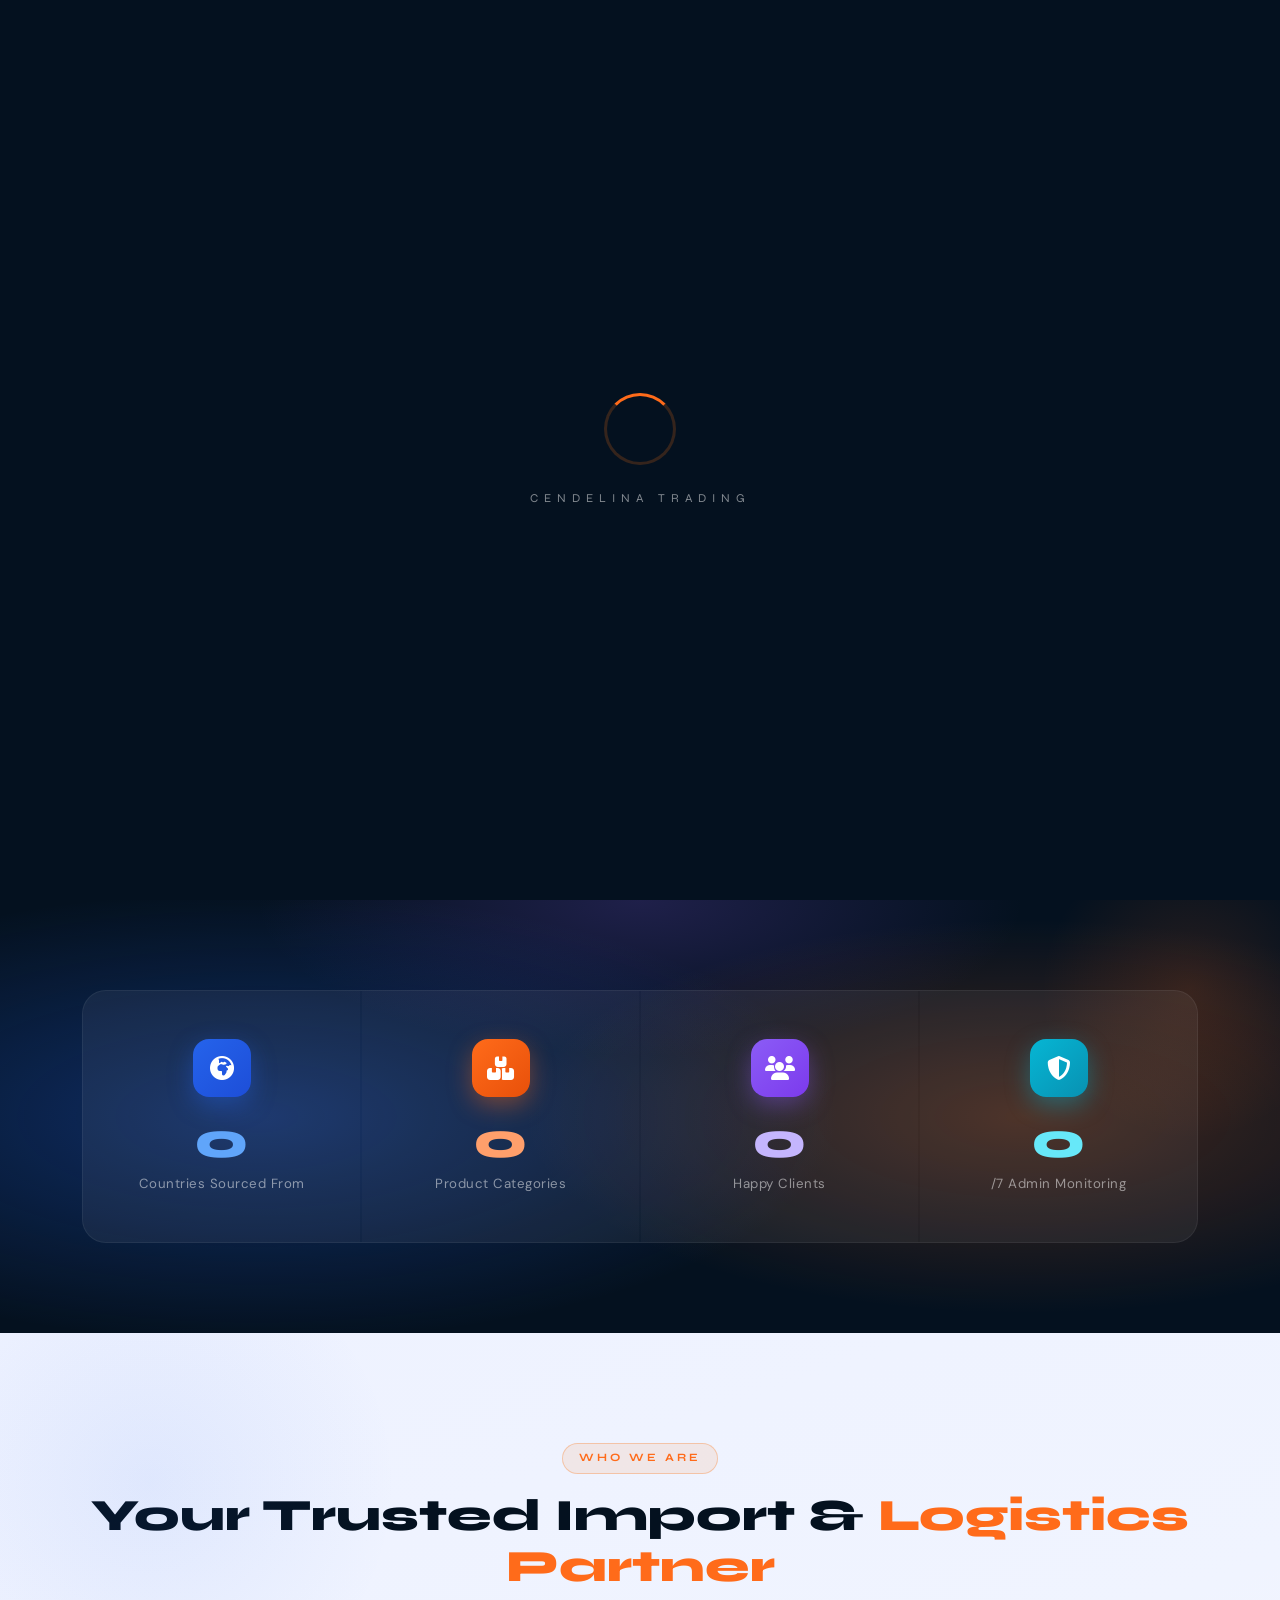
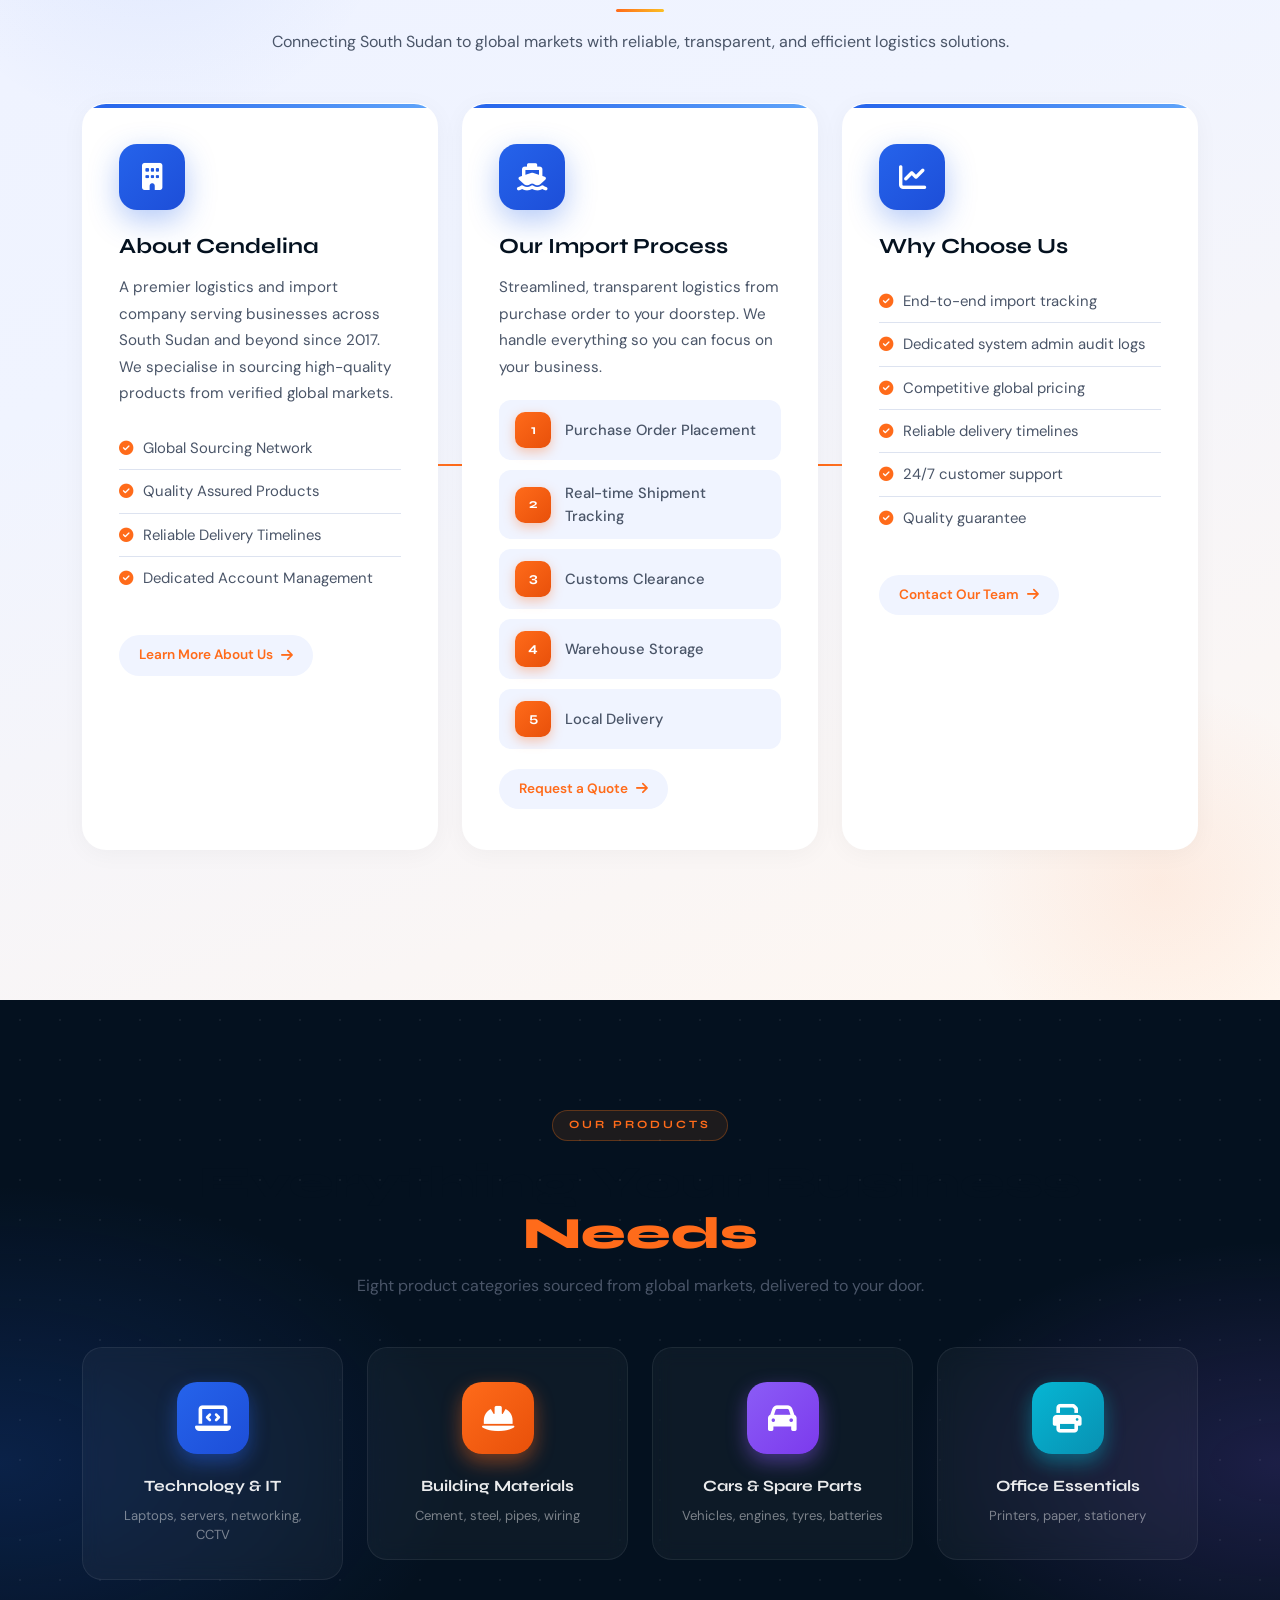
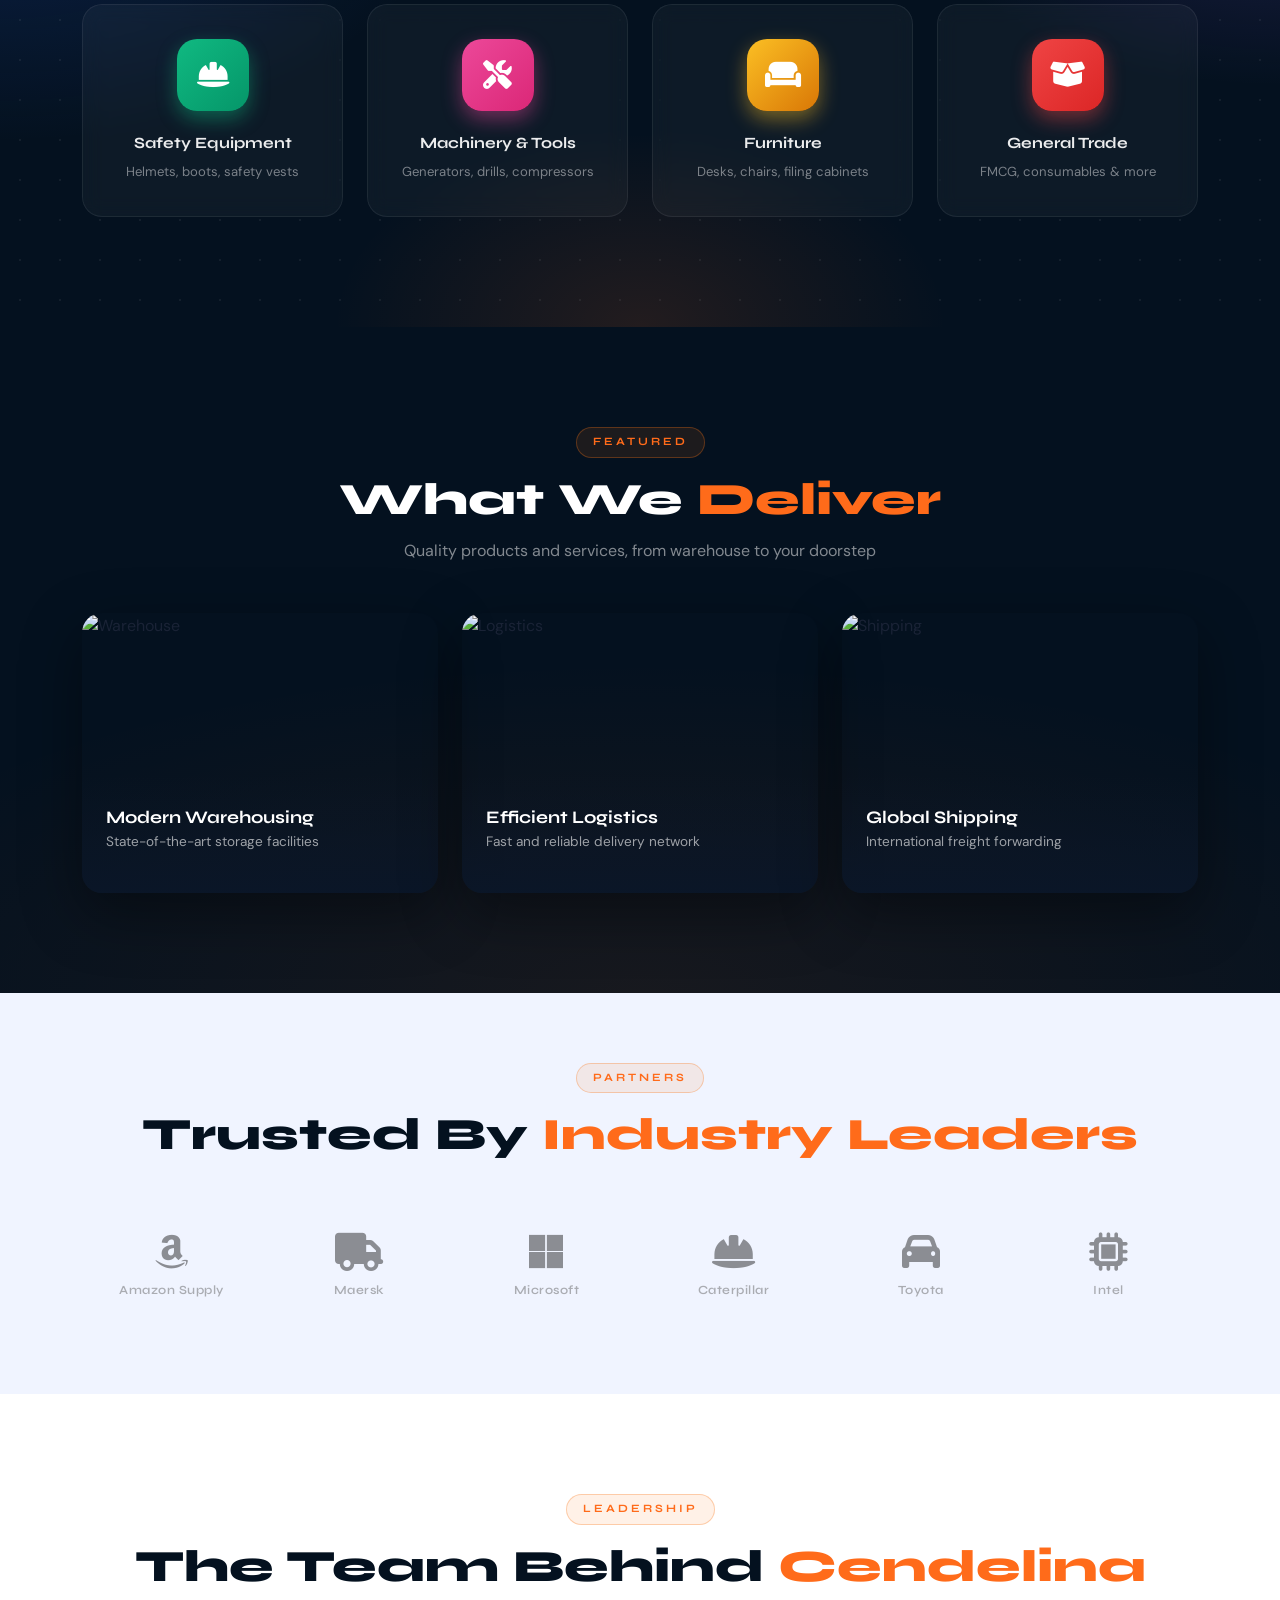
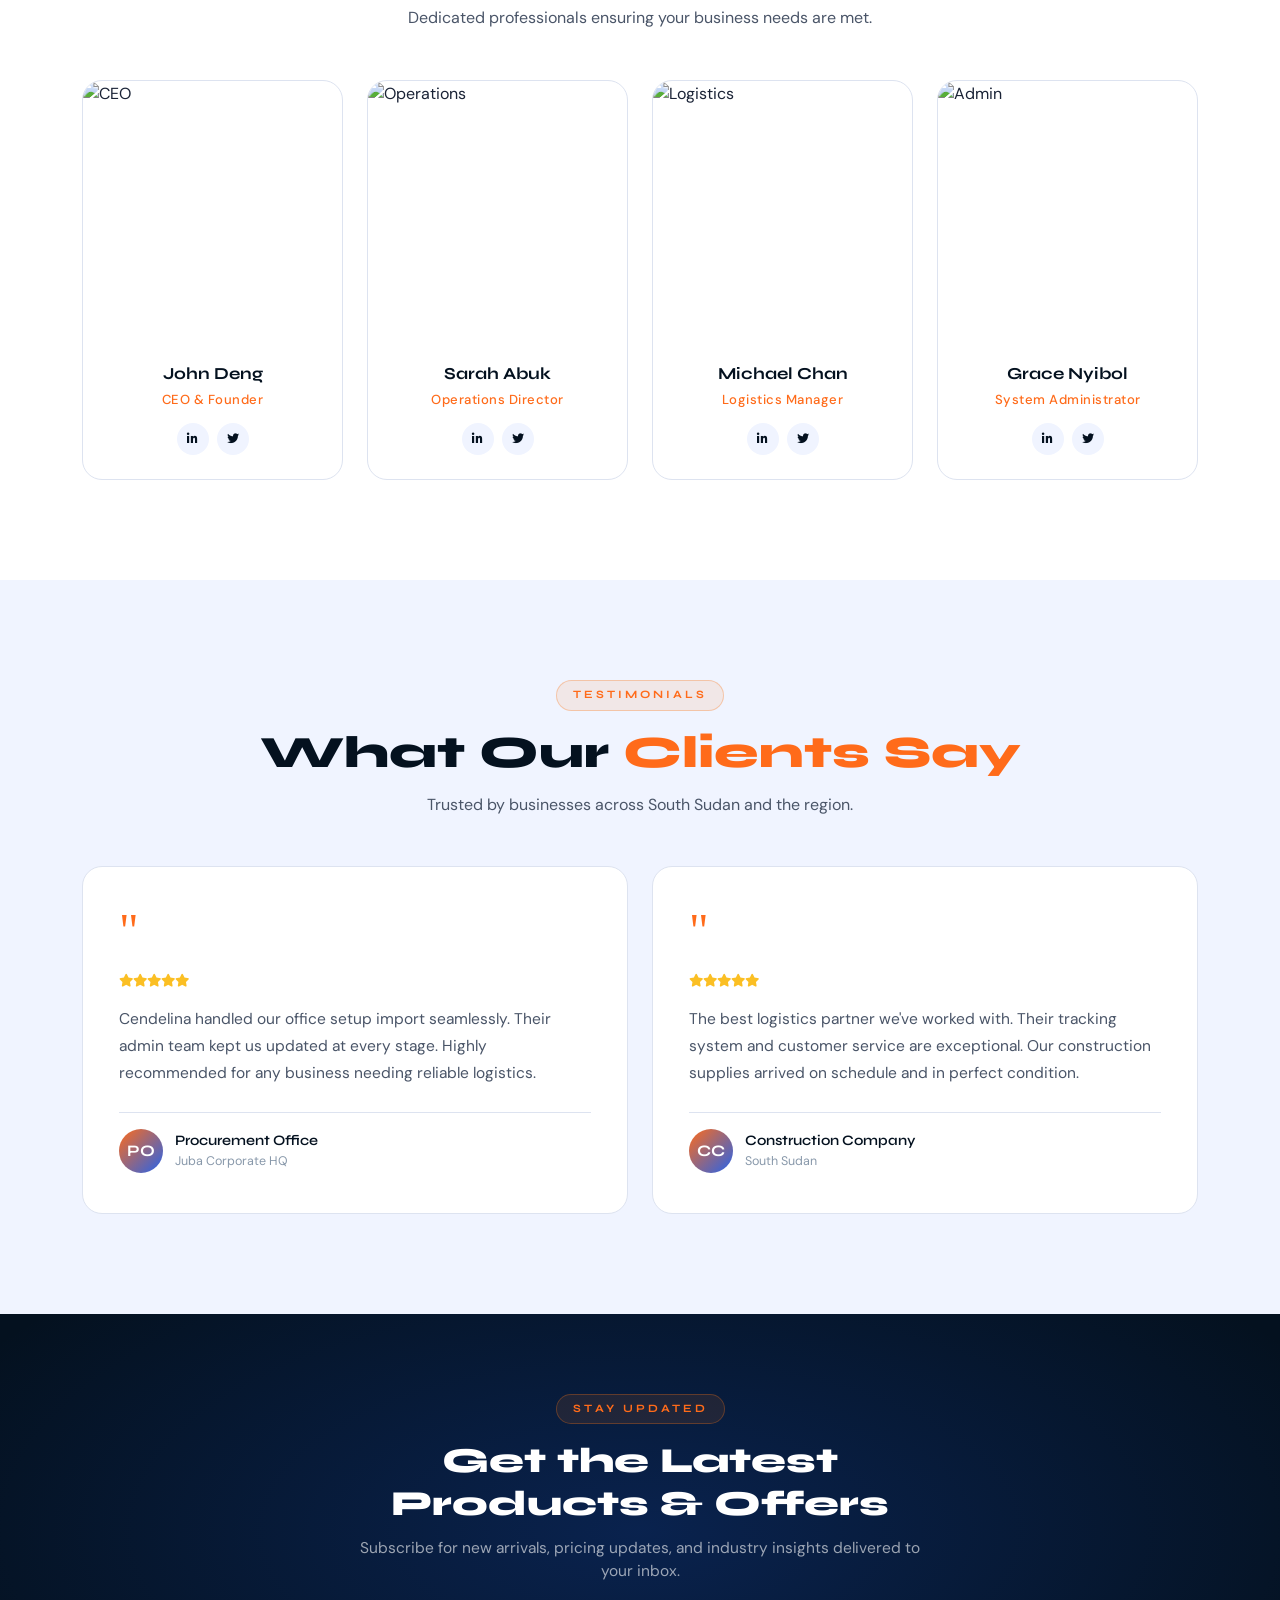
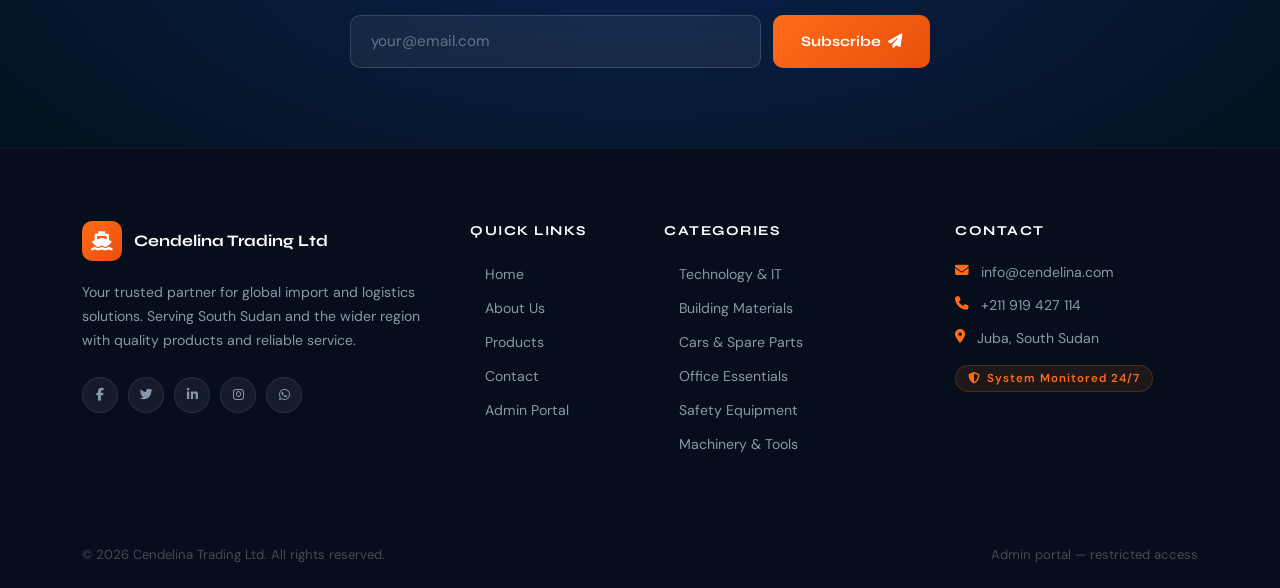
==== commit f849c15c: "Update print statement from 'Hello' to 'Goodbye'" ====
--- a/index.html
+++ b/index.html
@@ -402,16 +402,21 @@
         .hero-slide::after {
             content: '';
             position: absolute; inset: 0;
-            background: linear-gradient(120deg, rgba(10,22,40,0.82) 0%, rgba(10,22,40,0.45) 60%, rgba(10,22,40,0.2) 100%);
+            background: linear-gradient(120deg, rgba(10,22,40,0.75) 0%, rgba(10,22,40,0.4) 60%, rgba(10,22,40,0.15) 100%);
         }
         .hero-slide.active { opacity: 1; }
 
-        #particles-js {
-            position: absolute; inset: 0; z-index: 1;
-        }
+        /* Centered content for all banners */
         .hero-content-wrap {
             position: absolute; inset: 0; z-index: 2;
             display: flex; align-items: center;
+            justify-content: center;
+            text-align: center;
+        }
+        .hero-text-center {
+            text-align: center;
+            max-width: 900px;
+            margin: 0 auto;
         }
         .hero-tag {
             display: inline-flex; align-items: center; gap: 8px;
@@ -426,23 +431,23 @@
         }
         .hero-title {
             font-family: var(--font-display);
-            font-size: clamp(2.4rem, 6vw, 4.8rem);
+            font-size: clamp(1.8rem, 4.5vw, 3.5rem);
             font-weight: 800; color: white;
-            line-height: 1.08; margin-bottom: 20px;
+            line-height: 1.2; margin-bottom: 20px;
         }
         .hero-title .accent { color: var(--orange); }
         .hero-desc {
-            font-size: 1.05rem; color: rgba(255,255,255,0.75);
-            max-width: 520px; line-height: 1.75;
-            margin-bottom: 36px;
-        }
-        .hero-cta-group { display: flex; gap: 14px; flex-wrap: wrap; }
+            font-size: 0.95rem; color: rgba(255,255,255,0.85);
+            max-width: 600px; line-height: 1.7;
+            margin: 0 auto 36px;
+        }
+        .hero-cta-group { display: flex; gap: 14px; justify-content: center; flex-wrap: wrap; }
         .btn-hero-primary {
             font-family: var(--font-display); font-weight: 700;
-            font-size: 0.9rem; letter-spacing: 0.5px;
+            font-size: 0.85rem; letter-spacing: 0.5px;
             background: linear-gradient(135deg, var(--orange), var(--orange-dark));
             color: white; border: none; border-radius: 10px;
-            padding: 14px 30px;
+            padding: 12px 28px;
             transition: all 0.35s var(--ease-bounce);
             text-decoration: none; display: inline-flex; align-items: center; gap: 8px;
         }
@@ -452,10 +457,10 @@
         }
         .btn-hero-outline {
             font-family: var(--font-display); font-weight: 700;
-            font-size: 0.9rem; letter-spacing: 0.5px;
+            font-size: 0.85rem; letter-spacing: 0.5px;
             background: transparent;
             color: white; border: 2px solid rgba(255,255,255,0.5);
-            border-radius: 10px; padding: 12px 28px;
+            border-radius: 10px; padding: 10px 26px;
             transition: all 0.35s var(--ease-smooth);
             text-decoration: none; display: inline-flex; align-items: center; gap: 8px;
         }
@@ -507,6 +512,10 @@
         @keyframes scrollPulse {
             0%,100% { transform: scaleY(1); opacity: 1; }
             50% { transform: scaleY(0.5); opacity: 0.4; }
+        }
+
+        #particles-js {
+            position: absolute; inset: 0; z-index: 1;
         }
 
         /* ─── SECTION HEADER ─── */
@@ -544,7 +553,6 @@
                 radial-gradient(ellipse 60% 70% at 80% 50%, rgba(255,107,26,0.25) 0%, transparent 65%),
                 radial-gradient(ellipse 50% 60% at 50% 0%, rgba(139,92,246,0.2) 0%, transparent 60%);
         }
-        /* animated floating orbs */
         .stats-section::after {
             content: '';
             position: absolute; top: -60px; right: -60px;
@@ -611,7 +619,7 @@
         .stat-item:nth-child(4) .stat-num { color: #67E8F9; }
         .stat-label { font-size: 0.83rem; color: rgba(255,255,255,0.5); letter-spacing: 0.5px; position: relative; z-index: 1; }
 
-        /* ─── ABOUT / INFO ─── */
+        /* ─── ABOUT / INFO SECTION WITH LINKS ─── */
         .about-section {
             padding: 110px 0;
             background: linear-gradient(160deg, #EEF2FF 0%, #F0F4FF 40%, #FFF7F0 100%);
@@ -633,6 +641,23 @@
             border-radius: 50%;
             animation: floatOrb 12s ease-in-out infinite reverse;
         }
+        
+        /* Connection Lines */
+        .connection-lines {
+            position: relative;
+            margin-bottom: 40px;
+        }
+        .connection-lines::before {
+            content: '';
+            position: absolute;
+            top: 50%;
+            left: 0;
+            right: 0;
+            height: 2px;
+            background: linear-gradient(90deg, transparent, var(--orange), var(--orange), transparent);
+            transform: translateY(-50%);
+            z-index: 0;
+        }
         .info-card {
             background: white;
             border: 1px solid rgba(255,255,255,0.8);
@@ -640,9 +665,10 @@
             padding: 40px 36px;
             height: 100%;
             transition: all 0.45s var(--ease-smooth);
-            position: relative; overflow: hidden;
+            position: relative;
+            overflow: hidden;
             box-shadow: 0 4px 24px rgba(0,0,0,0.04);
-            z-index: 1;
+            z-index: 2;
         }
         .info-card::before {
             content: '';
@@ -667,6 +693,26 @@
             border-color: rgba(255,255,255,1);
         }
         .info-card:hover::after { opacity: 1; }
+        .info-card .btn-link-card {
+            display: inline-flex;
+            align-items: center;
+            gap: 8px;
+            margin-top: 20px;
+            padding: 10px 20px;
+            background: var(--off-white);
+            border-radius: 50px;
+            color: var(--orange);
+            text-decoration: none;
+            font-weight: 600;
+            font-size: 0.85rem;
+            transition: all 0.3s var(--ease-bounce);
+        }
+        .info-card .btn-link-card:hover {
+            background: var(--orange);
+            color: white;
+            gap: 12px;
+            padding-left: 25px;
+        }
         .ic-icon {
             width: 66px; height: 66px;
             border-radius: 18px;
@@ -728,7 +774,6 @@
                 radial-gradient(ellipse 50% 40% at 100% 50%, rgba(139,92,246,0.18) 0%, transparent 60%),
                 radial-gradient(ellipse 40% 35% at 50% 100%, rgba(255,107,26,0.12) 0%, transparent 60%);
         }
-        /* animated star dots */
         .categories-section::after {
             content: '';
             position: absolute; inset: 0;
@@ -750,7 +795,6 @@
             position: absolute; inset: 0; border-radius: 20px;
             opacity: 0; transition: opacity 0.4s;
         }
-        /* unique gradient per card */
         .cat-card[data-color="blue"]::before   { background: linear-gradient(135deg, rgba(37,99,235,0.18), rgba(37,99,235,0.04)); }
         .cat-card[data-color="orange"]::before { background: linear-gradient(135deg, rgba(255,107,26,0.18), rgba(255,107,26,0.04)); }
         .cat-card[data-color="purple"]::before { background: linear-gradient(135deg, rgba(139,92,246,0.18), rgba(139,92,246,0.04)); }
@@ -769,7 +813,6 @@
             transition: all 0.4s var(--ease-bounce);
             position: relative; z-index: 1;
         }
-        /* colored icon backgrounds */
         .cat-card[data-color="blue"]   .cat-icon-wrap { background: linear-gradient(135deg, #2563EB, #1D4ED8); box-shadow: 0 8px 20px rgba(37,99,235,0.45); }
         .cat-card[data-color="orange"] .cat-icon-wrap { background: linear-gradient(135deg, #FF6B1A, #E8500A); box-shadow: 0 8px 20px rgba(255,107,26,0.45); }
         .cat-card[data-color="purple"] .cat-icon-wrap { background: linear-gradient(135deg, #8B5CF6, #7C3AED); box-shadow: 0 8px 20px rgba(139,92,246,0.45); }
@@ -1031,13 +1074,13 @@
             .stats-grid { grid-template-columns: repeat(2, 1fr); }
         }
         @media (max-width: 767px) {
-            .hero-title { font-size: 2rem; }
+            .hero-title { font-size: 1.8rem; }
             .stats-grid { grid-template-columns: repeat(2, 1fr); }
             .newsletter-form { flex-direction: column; }
         }
         @media (max-width: 576px) {
             .stats-grid { grid-template-columns: 1fr 1fr; }
-            .hero-cta-group { flex-direction: column; }
+            .hero-cta-group { flex-direction: column; align-items: center; }
         }
     </style>
 </head>
@@ -1061,7 +1104,7 @@
         <div class="d-flex align-items-center justify-content-between" style="position:relative;">
 
             <!-- Brand -->
-            <a href="#" class="nav-brand">
+            <a href="index.php" class="nav-brand">
                 <div class="nav-logo"><i class="fas fa-ship"></i></div>
                 <div class="nav-brand-text">
                     <h2>Cendelina Trading Ltd</h2>
@@ -1077,11 +1120,7 @@
             <!-- Nav menu -->
             <div class="nav-menu-wrap" id="navMenuWrap">
                 <ul class="nav-menu" id="navMenu">
-
-                    <!-- Home -->
-                    <li><a href="#">Home</a></li>
-
-                    <!-- About dropdown -->
+                    <li><a href="index.php">Home</a></li>
                     <li class="has-dropdown">
                         <a href="about.php" class="nav-top-link">
                             About <i class="fas fa-chevron-down caret"></i>
@@ -1097,8 +1136,6 @@
                             <li><a href="about.php#process"><i class="fas fa-route"></i> Import Process</a></li>
                         </ul>
                     </li>
-
-                    <!-- Products mega-menu -->
                     <li class="has-dropdown has-mega">
                         <a href="products.php" class="nav-top-link">
                             Products <i class="fas fa-chevron-down caret"></i>
@@ -1106,38 +1143,14 @@
                         <div class="nav-mega">
                             <div class="mega-header">Product Categories</div>
                             <div class="mega-grid">
-                                <a href="products.php?cat=tech" class="mega-item">
-                                    <div class="mega-item-icon"><i class="fas fa-laptop-code"></i></div>
-                                    <div class="mega-item-text"><strong>Technology &amp; IT</strong><span>Laptops, Servers, CCTV</span></div>
-                                </a>
-                                <a href="products.php?cat=building" class="mega-item">
-                                    <div class="mega-item-icon"><i class="fas fa-hard-hat"></i></div>
-                                    <div class="mega-item-text"><strong>Building Materials</strong><span>Cement, Steel, Pipes</span></div>
-                                </a>
-                                <a href="products.php?cat=auto" class="mega-item">
-                                    <div class="mega-item-icon"><i class="fas fa-car"></i></div>
-                                    <div class="mega-item-text"><strong>Cars &amp; Spares</strong><span>Vehicles, Parts, Tyres</span></div>
-                                </a>
-                                <a href="products.php?cat=office" class="mega-item">
-                                    <div class="mega-item-icon"><i class="fas fa-print"></i></div>
-                                    <div class="mega-item-text"><strong>Office Essentials</strong><span>Printers, Stationery</span></div>
-                                </a>
-                                <a href="products.php?cat=safety" class="mega-item">
-                                    <div class="mega-item-icon"><i class="fas fa-helmet-safety"></i></div>
-                                    <div class="mega-item-text"><strong>Safety Equipment</strong><span>Helmets, Vests, Boots</span></div>
-                                </a>
-                                <a href="products.php?cat=tools" class="mega-item">
-                                    <div class="mega-item-icon"><i class="fas fa-tools"></i></div>
-                                    <div class="mega-item-text"><strong>Machinery &amp; Tools</strong><span>Generators, Drills</span></div>
-                                </a>
-                                <a href="products.php?cat=furniture" class="mega-item">
-                                    <div class="mega-item-icon"><i class="fas fa-couch"></i></div>
-                                    <div class="mega-item-text"><strong>Furniture</strong><span>Desks, Chairs, Cabinets</span></div>
-                                </a>
-                                <a href="products.php?cat=general" class="mega-item">
-                                    <div class="mega-item-icon"><i class="fas fa-box-open"></i></div>
-                                    <div class="mega-item-text"><strong>General Trade</strong><span>FMCG &amp; Consumables</span></div>
-                                </a>
+                                <a href="products.php?cat=tech" class="mega-item"><div class="mega-item-icon"><i class="fas fa-laptop-code"></i></div><div class="mega-item-text"><strong>Technology &amp; IT</strong><span>Laptops, Servers, CCTV</span></div></a>
+                                <a href="products.php?cat=building" class="mega-item"><div class="mega-item-icon"><i class="fas fa-hard-hat"></i></div><div class="mega-item-text"><strong>Building Materials</strong><span>Cement, Steel, Pipes</span></div></a>
+                                <a href="products.php?cat=auto" class="mega-item"><div class="mega-item-icon"><i class="fas fa-car"></i></div><div class="mega-item-text"><strong>Cars &amp; Spares</strong><span>Vehicles, Parts, Tyres</span></div></a>
+                                <a href="products.php?cat=office" class="mega-item"><div class="mega-item-icon"><i class="fas fa-print"></i></div><div class="mega-item-text"><strong>Office Essentials</strong><span>Printers, Stationery</span></div></a>
+                                <a href="products.php?cat=safety" class="mega-item"><div class="mega-item-icon"><i class="fas fa-helmet-safety"></i></div><div class="mega-item-text"><strong>Safety Equipment</strong><span>Helmets, Vests, Boots</span></div></a>
+                                <a href="products.php?cat=tools" class="mega-item"><div class="mega-item-icon"><i class="fas fa-tools"></i></div><div class="mega-item-text"><strong>Machinery &amp; Tools</strong><span>Generators, Drills</span></div></a>
+                                <a href="products.php?cat=furniture" class="mega-item"><div class="mega-item-icon"><i class="fas fa-couch"></i></div><div class="mega-item-text"><strong>Furniture</strong><span>Desks, Chairs, Cabinets</span></div></a>
+                                <a href="products.php?cat=general" class="mega-item"><div class="mega-item-icon"><i class="fas fa-box-open"></i></div><div class="mega-item-text"><strong>General Trade</strong><span>FMCG &amp; Consumables</span></div></a>
                             </div>
                             <div class="mega-footer">
                                 <span style="font-size:0.78rem;color:rgba(255,255,255,0.35);">8 categories available</span>
@@ -1145,8 +1158,6 @@
                             </div>
                         </div>
                     </li>
-
-                    <!-- Services dropdown -->
                     <li class="has-dropdown">
                         <a href="#" class="nav-top-link">
                             Services <i class="fas fa-chevron-down caret"></i>
@@ -1160,10 +1171,7 @@
                             <li><a href="#"><i class="fas fa-search"></i> Product Sourcing</a></li>
                         </ul>
                     </li>
-
-                    <!-- Contact -->
                     <li><a href="contact.php">Contact</a></li>
-
                 </ul>
 
                 <!-- Actions -->
@@ -1171,7 +1179,7 @@
                     <a href="admin-login.php" style="font-family:var(--font-display);font-size:0.8rem;font-weight:600;color:rgba(255,255,255,0.55);text-decoration:none;padding:8px 10px;border-radius:7px;transition:color 0.2s,background 0.2s;white-space:nowrap;" onmouseover="this.style.color='white';this.style.background='rgba(255,255,255,0.07)'" onmouseout="this.style.color='rgba(255,255,255,0.55)';this.style.background='transparent'">
                         <i class="fas fa-lock me-1"></i> Admin
                     </a>
-                    <a href="#" class="btn-quote">Get Quote <i class="fas fa-arrow-right"></i></a>
+                    <a href="inquire.php" class="btn-quote">Get Quote <i class="fas fa-arrow-right"></i></a>
                 </div>
             </div>
 
@@ -1183,22 +1191,20 @@
 <section class="hero">
     <div id="particles-js"></div>
     <div class="hero-slides">
-        <div class="hero-slide active" style="background-image:url('https://images.unsplash.com/photo-1518770660439-4636190af475?w=1600');"></div>
-        <div class="hero-slide" style="background-image:url('https://images.unsplash.com/photo-1504917595217-d4dc5ebe6122?w=1600');"></div>
-        <div class="hero-slide" style="background-image:url('https://images.unsplash.com/photo-1489824904134-891ab64532f1?w=1600');"></div>
+        <div class="hero-slide active" style="background-image:url('photo-1538370965046-79c0d6907d47.avif');"></div>
+        <div class="hero-slide" style="background-image:url('banner-living-room.jpg');"></div>
+        <div class="hero-slide" style="background-image:url('car-banner1.jpg');"></div>
     </div>
 
     <div class="hero-content-wrap">
         <div class="container">
-            <div class="row">
-                <div class="col-lg-8 col-xl-7" id="heroText">
-                    <div class="hero-tag"><i class="fas fa-globe-africa"></i> <span>Serving South Sudan &amp; Beyond</span></div>
-                    <h1 class="hero-title" id="heroTitle">Technology &amp; <span class="accent">Electronics</span> Import</h1>
-                    <p class="hero-desc" id="heroDesc">Latest laptops, servers, networking gear, CCTV systems, and IT equipment sourced from trusted global suppliers with end-to-end logistics.</p>
-                    <div class="hero-cta-group">
-                        <a href="#" class="btn-hero-primary">Explore Products <i class="fas fa-arrow-right"></i></a>
-                        <a href="#" class="btn-hero-outline"><i class="fas fa-envelope"></i> Request Quote</a>
-                    </div>
+            <div class="hero-text-center" id="heroText">
+                <div class="hero-tag"><i class="fas fa-globe-africa"></i> <span>Serving South Sudan &amp; Beyond</span></div>
+                <h1 class="hero-title" id="heroTitle">Technology &amp; <span class="accent">Electronics</span> Import</h1>
+                <p class="hero-desc" id="heroDesc">Latest laptops, servers, networking gear, CCTV systems, and IT equipment sourced from trusted global suppliers with end-to-end logistics.</p>
+                <div class="hero-cta-group">
+                    <a href="products.php" class="btn-hero-primary">Explore Products <i class="fas fa-arrow-right"></i></a>
+                    <a href="inquire.php" class="btn-hero-outline"><i class="fas fa-envelope"></i> Request Quote</a>
                 </div>
             </div>
         </div>
@@ -1248,55 +1254,66 @@
     </div>
 </section>
 
-<!-- ═══ ABOUT / INFO ═══ -->
+<!-- ═══ ABOUT / INFO SECTION WITH LINKS AND CONNECTIONS ═══ -->
 <section class="about-section">
     <div class="container">
         <div class="text-center mb-5" data-aos="fade-up">
             <div class="section-tag">Who We Are</div>
             <h2 class="section-title">Your Trusted Import &amp; <span class="accent">Logistics Partner</span></h2>
             <div class="divider-orange mx-auto"></div>
-        </div>
-
-        <div class="row g-4">
-            <div class="col-lg-4" data-aos="fade-up" data-aos-delay="0">
-                <div class="info-card">
-                    <div class="ic-icon"><i class="fas fa-building"></i></div>
-                    <h3 class="ic-title">About Cendelina</h3>
-                    <p class="ic-text">A premier logistics and import company serving businesses across South Sudan and beyond. We specialise in sourcing high-quality products from verified global markets.</p>
-                    <ul class="feature-list">
-                        <li><i class="fas fa-check-circle"></i> Global Sourcing Network</li>
-                        <li><i class="fas fa-check-circle"></i> Quality Assured Products</li>
-                        <li><i class="fas fa-check-circle"></i> Reliable Delivery Timelines</li>
-                        <li><i class="fas fa-check-circle"></i> Dedicated Account Management</li>
-                    </ul>
-                </div>
-            </div>
-            <div class="col-lg-4" data-aos="fade-up" data-aos-delay="120">
-                <div class="info-card">
-                    <div class="ic-icon"><i class="fas fa-ship"></i></div>
-                    <h3 class="ic-title">Our Import Process</h3>
-                    <p class="ic-text">Streamlined, transparent logistics from purchase order to your doorstep.</p>
-                    <div class="process-steps">
-                        <div class="step"><div class="step-num">1</div><span>Purchase Order Placement</span></div>
-                        <div class="step"><div class="step-num">2</div><span>Real-time Shipment Tracking</span></div>
-                        <div class="step"><div class="step-num">3</div><span>Customs Clearance</span></div>
-                        <div class="step"><div class="step-num">4</div><span>Warehouse Storage</span></div>
-                        <div class="step"><div class="step-num">5</div><span>Local Delivery</span></div>
+            <p class="section-sub mt-3">Connecting South Sudan to global markets with reliable, transparent, and efficient logistics solutions.</p>
+        </div>
+
+        <div class="connection-lines">
+            <div class="row g-4">
+                <!-- Card 1: About Cendelina - Links to About Page -->
+                <div class="col-lg-4" data-aos="fade-up" data-aos-delay="0">
+                    <div class="info-card">
+                        <div class="ic-icon"><i class="fas fa-building"></i></div>
+                        <h3 class="ic-title">About Cendelina</h3>
+                        <p class="ic-text">A premier logistics and import company serving businesses across South Sudan and beyond since 2017. We specialise in sourcing high-quality products from verified global markets.</p>
+                        <ul class="feature-list">
+                            <li><i class="fas fa-check-circle"></i> Global Sourcing Network</li>
+                            <li><i class="fas fa-check-circle"></i> Quality Assured Products</li>
+                            <li><i class="fas fa-check-circle"></i> Reliable Delivery Timelines</li>
+                            <li><i class="fas fa-check-circle"></i> Dedicated Account Management</li>
+                        </ul>
+                        <a href="about.php" class="btn-link-card">Learn More About Us <i class="fas fa-arrow-right"></i></a>
                     </div>
                 </div>
-            </div>
-            <div class="col-lg-4" data-aos="fade-up" data-aos-delay="240">
-                <div class="info-card">
-                    <div class="ic-icon"><i class="fas fa-chart-line"></i></div>
-                    <h3 class="ic-title">Why Choose Us</h3>
-                    <ul class="feature-list">
-                        <li><i class="fas fa-check-circle"></i> End-to-end import tracking</li>
-                        <li><i class="fas fa-check-circle"></i> Dedicated system admin audit logs</li>
-                        <li><i class="fas fa-check-circle"></i> Competitive global pricing</li>
-                        <li><i class="fas fa-check-circle"></i> Reliable delivery timelines</li>
-                        <li><i class="fas fa-check-circle"></i> 24/7 customer support</li>
-                        <li><i class="fas fa-check-circle"></i> Quality guarantee</li>
-                    </ul>
+
+                <!-- Card 2: Import Process - Links to Services Page -->
+                <div class="col-lg-4" data-aos="fade-up" data-aos-delay="120">
+                    <div class="info-card">
+                        <div class="ic-icon"><i class="fas fa-ship"></i></div>
+                        <h3 class="ic-title">Our Import Process</h3>
+                        <p class="ic-text">Streamlined, transparent logistics from purchase order to your doorstep. We handle everything so you can focus on your business.</p>
+                        <div class="process-steps">
+                            <div class="step"><div class="step-num">1</div><span>Purchase Order Placement</span></div>
+                            <div class="step"><div class="step-num">2</div><span>Real-time Shipment Tracking</span></div>
+                            <div class="step"><div class="step-num">3</div><span>Customs Clearance</span></div>
+                            <div class="step"><div class="step-num">4</div><span>Warehouse Storage</span></div>
+                            <div class="step"><div class="step-num">5</div><span>Local Delivery</span></div>
+                        </div>
+                        <a href="inquire.php" class="btn-link-card">Request a Quote <i class="fas fa-arrow-right"></i></a>
+                    </div>
+                </div>
+
+                <!-- Card 3: Why Choose Us - Links to Quote/Contact -->
+                <div class="col-lg-4" data-aos="fade-up" data-aos-delay="240">
+                    <div class="info-card">
+                        <div class="ic-icon"><i class="fas fa-chart-line"></i></div>
+                        <h3 class="ic-title">Why Choose Us</h3>
+                        <ul class="feature-list">
+                            <li><i class="fas fa-check-circle"></i> End-to-end import tracking</li>
+                            <li><i class="fas fa-check-circle"></i> Dedicated system admin audit logs</li>
+                            <li><i class="fas fa-check-circle"></i> Competitive global pricing</li>
+                            <li><i class="fas fa-check-circle"></i> Reliable delivery timelines</li>
+                            <li><i class="fas fa-check-circle"></i> 24/7 customer support</li>
+                            <li><i class="fas fa-check-circle"></i> Quality guarantee</li>
+                        </ul>
+                        <a href="contact.php" class="btn-link-card">Contact Our Team <i class="fas fa-arrow-right"></i></a>
+                    </div>
                 </div>
             </div>
         </div>
@@ -1314,56 +1331,56 @@
 
         <div class="row g-4">
             <div class="col-lg-3 col-md-6" data-aos="zoom-in" data-aos-delay="0">
-                <div class="cat-card">
+                <div class="cat-card" data-color="blue">
                     <div class="cat-icon-wrap"><i class="fas fa-laptop-code"></i></div>
                     <div class="cat-title">Technology &amp; IT</div>
                     <div class="cat-sub">Laptops, servers, networking, CCTV</div>
                 </div>
             </div>
             <div class="col-lg-3 col-md-6" data-aos="zoom-in" data-aos-delay="80">
-                <div class="cat-card">
+                <div class="cat-card" data-color="orange">
                     <div class="cat-icon-wrap"><i class="fas fa-hard-hat"></i></div>
                     <div class="cat-title">Building Materials</div>
                     <div class="cat-sub">Cement, steel, pipes, wiring</div>
                 </div>
             </div>
             <div class="col-lg-3 col-md-6" data-aos="zoom-in" data-aos-delay="160">
-                <div class="cat-card">
+                <div class="cat-card" data-color="purple">
                     <div class="cat-icon-wrap"><i class="fas fa-car"></i></div>
                     <div class="cat-title">Cars &amp; Spare Parts</div>
                     <div class="cat-sub">Vehicles, engines, tyres, batteries</div>
                 </div>
             </div>
             <div class="col-lg-3 col-md-6" data-aos="zoom-in" data-aos-delay="240">
-                <div class="cat-card">
+                <div class="cat-card" data-color="cyan">
                     <div class="cat-icon-wrap"><i class="fas fa-print"></i></div>
                     <div class="cat-title">Office Essentials</div>
                     <div class="cat-sub">Printers, paper, stationery</div>
                 </div>
             </div>
             <div class="col-lg-3 col-md-6" data-aos="zoom-in" data-aos-delay="0">
-                <div class="cat-card">
+                <div class="cat-card" data-color="green">
                     <div class="cat-icon-wrap"><i class="fas fa-helmet-safety"></i></div>
                     <div class="cat-title">Safety Equipment</div>
                     <div class="cat-sub">Helmets, boots, safety vests</div>
                 </div>
             </div>
             <div class="col-lg-3 col-md-6" data-aos="zoom-in" data-aos-delay="80">
-                <div class="cat-card">
+                <div class="cat-card" data-color="pink">
                     <div class="cat-icon-wrap"><i class="fas fa-tools"></i></div>
                     <div class="cat-title">Machinery &amp; Tools</div>
                     <div class="cat-sub">Generators, drills, compressors</div>
                 </div>
             </div>
             <div class="col-lg-3 col-md-6" data-aos="zoom-in" data-aos-delay="160">
-                <div class="cat-card">
+                <div class="cat-card" data-color="gold">
                     <div class="cat-icon-wrap"><i class="fas fa-couch"></i></div>
                     <div class="cat-title">Furniture</div>
                     <div class="cat-sub">Desks, chairs, filing cabinets</div>
                 </div>
             </div>
             <div class="col-lg-3 col-md-6" data-aos="zoom-in" data-aos-delay="240">
-                <div class="cat-card">
+                <div class="cat-card" data-color="red">
                     <div class="cat-icon-wrap"><i class="fas fa-box-open"></i></div>
                     <div class="cat-title">General Trade</div>
                     <div class="cat-sub">FMCG, consumables &amp; more</div>
@@ -1376,6 +1393,7 @@
 <!-- ═══ SHOWCASE ═══ -->
 <section class="showcase-section">
     <div class="container position-relative">
+
         <div class="text-center mb-5" data-aos="fade-up">
             <div class="section-tag" style="color:var(--orange)">Featured</div>
             <h2 class="section-title" style="color:white">What We <span class="accent">Deliver</span></h2>
@@ -1384,13 +1402,13 @@
         <div class="row g-4">
             <div class="col-md-4" data-aos="fade-up" data-aos-delay="0">
                 <div class="showcase-card">
-                    <div class="showcase-img"><img src="https://images.unsplash.com/photo-1558002038-1055907df827?w=600" alt="Warehouse"></div>
+                    <div class="showcase-img"><img src="Modern Warehousing.jpg" alt="Warehouse"></div>
                     <div class="showcase-overlay"><h4>Modern Warehousing</h4><p>State-of-the-art storage facilities</p></div>
                 </div>
             </div>
             <div class="col-md-4" data-aos="fade-up" data-aos-delay="100">
                 <div class="showcase-card">
-                    <div class="showcase-img"><img src="https://images.unsplash.com/photo-1586528116311-ad8dd3c8310d?w=600" alt="Logistics"></div>
+                    <div class="showcase-img"><img src="Efficient Logistic.avif" alt="Logistics"></div>
                     <div class="showcase-overlay"><h4>Efficient Logistics</h4><p>Fast and reliable delivery network</p></div>
                 </div>
             </div>
@@ -1559,7 +1577,7 @@
             <div class="col-lg-2 col-md-4 col-6" data-aos="fade-up" data-aos-delay="100">
                 <div class="footer-heading">Quick Links</div>
                 <ul class="footer-links">
-                    <li><a href="#">Home</a></li>
+                    <li><a href="index.php">Home</a></li>
                     <li><a href="about.php">About Us</a></li>
                     <li><a href="products.php">Products</a></li>
                     <li><a href="contact.php">Contact</a></li>
@@ -1582,7 +1600,7 @@
             <div class="col-lg-3 col-md-4" data-aos="fade-up" data-aos-delay="300">
                 <div class="footer-heading">Contact</div>
                 <div class="footer-contact-item"><i class="fas fa-envelope"></i><span>info@cendelina.com</span></div>
-                <div class="footer-contact-item"><i class="fas fa-phone"></i><span>+211 XXX XXX XXX</span></div>
+                <div class="footer-contact-item"><i class="fas fa-phone"></i><span>+211 919 427 114</span></div>
                 <div class="footer-contact-item"><i class="fas fa-map-marker-alt"></i><span>Juba, South Sudan</span></div>
                 <div class="mt-3"><span class="footer-badge"><i class="fas fa-shield-alt"></i> System Monitored 24/7</span></div>
             </div>
@@ -1629,7 +1647,7 @@
         togglerIcon.className = open ? 'fas fa-times' : 'fas fa-bars';
     });
 
-    // Mobile sub-menu accordion (dropdown items with children)
+    // Mobile sub-menu accordion
     if (window.innerWidth <= 991) {
         document.querySelectorAll('#navMenu .has-dropdown > .nav-top-link').forEach(link => {
             link.addEventListener('click', e => {
@@ -1648,7 +1666,7 @@
         }
     });
 
-    // Desktop: position mega-menu so it doesn't go off-screen
+    // Desktop: position mega-menu
     const megaEl = document.querySelector('.nav-mega');
     const megaParent = document.querySelector('.has-mega');
     if (megaEl && megaParent) {
@@ -1687,7 +1705,7 @@
     const heroSlides = document.querySelectorAll('.hero-slide');
     const heroDots   = document.querySelectorAll('.hero-dot');
     const slideData  = [
-        { title: 'Technology &amp; <span class="accent">Electronics</span> Import', desc: 'Latest laptops, servers, networking gear, CCTV systems, and IT equipment sourced from trusted global suppliers.' },
+        { title: 'Technology &amp; <span class="accent">Electronics</span>', desc: 'Latest laptops, servers, networking gear, CCTV systems, and IT equipment sourced from trusted global suppliers.' },
         { title: 'Building <span class="accent">Materials</span> &amp; Construction', desc: 'Cement, steel, pipes, wiring, tools and all construction essentials for your projects, delivered reliably.' },
         { title: 'Cars &amp; <span class="accent">Automotive</span> Spare Parts', desc: 'Vehicles, engines, transmissions, tyres, batteries and genuine spare parts from verified international sources.' }
     ];
@@ -1700,7 +1718,7 @@
         heroSlides[currentSlide].classList.add('active');
         heroDots[currentSlide].classList.add('active');
         document.getElementById('heroTitle').innerHTML = slideData[currentSlide].title;
-        document.getElementById('heroDesc').textContent = slideData[currentSlide].desc.replace(/<[^>]+>/g, '');
+        document.getElementById('heroDesc').textContent = slideData[currentSlide].desc;
     }
 
     function restartTimer() {
@@ -1733,4 +1751,4 @@
     document.querySelectorAll('.stat-num[data-target]').forEach(el => counterObs.observe(el));
 </script>
 </body>
-</html>+</html>
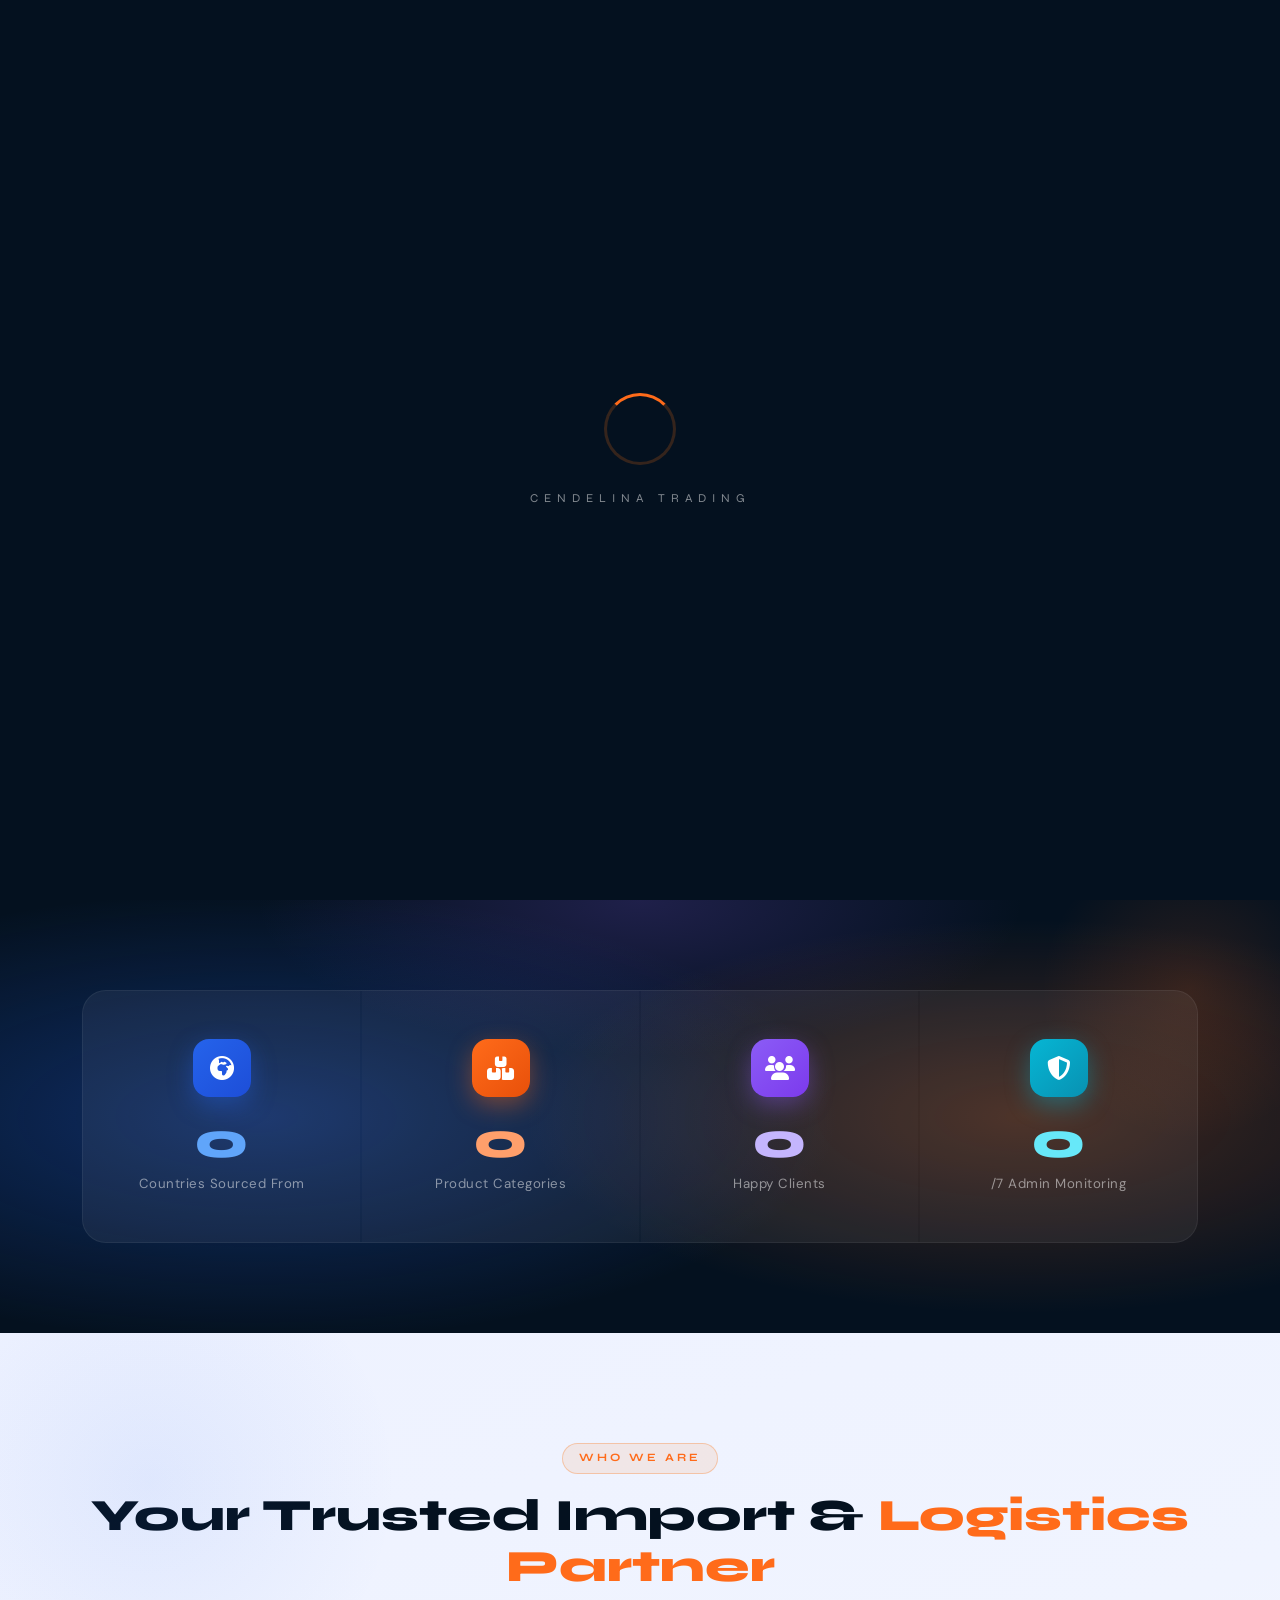
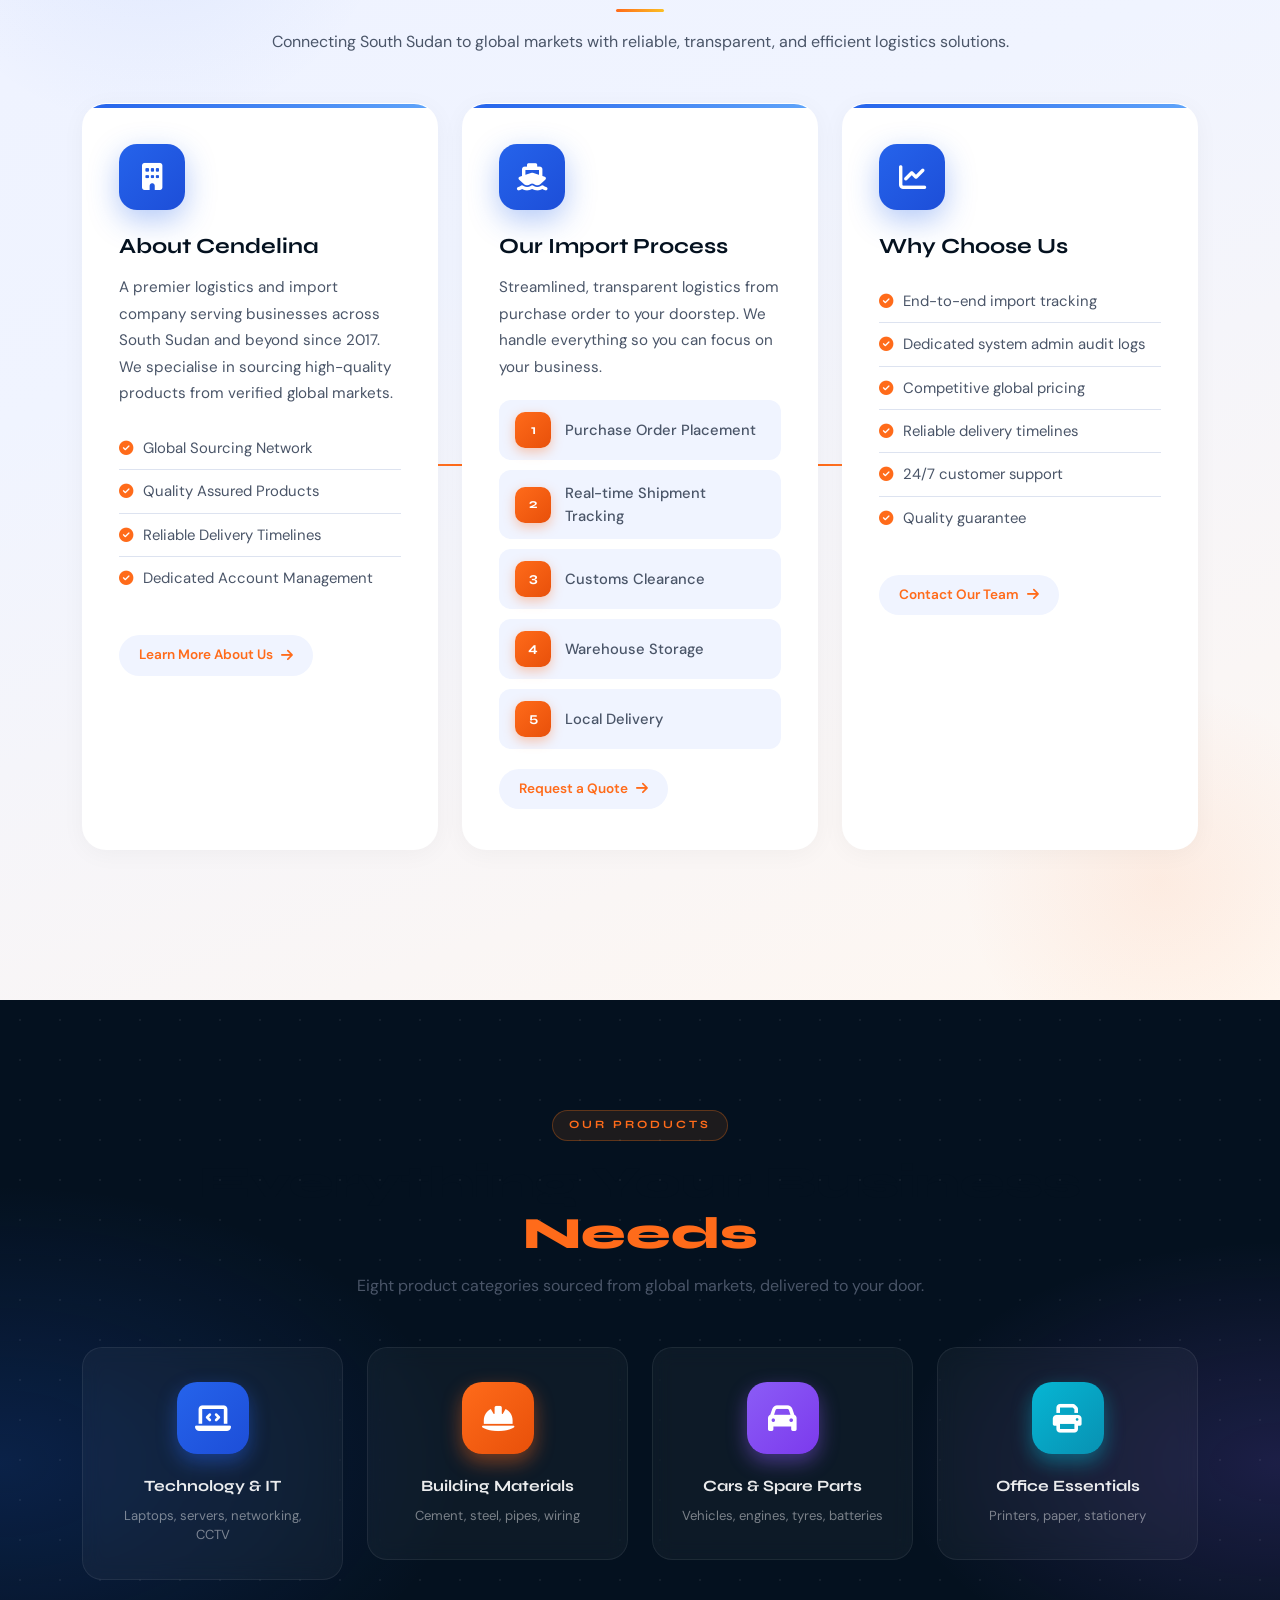
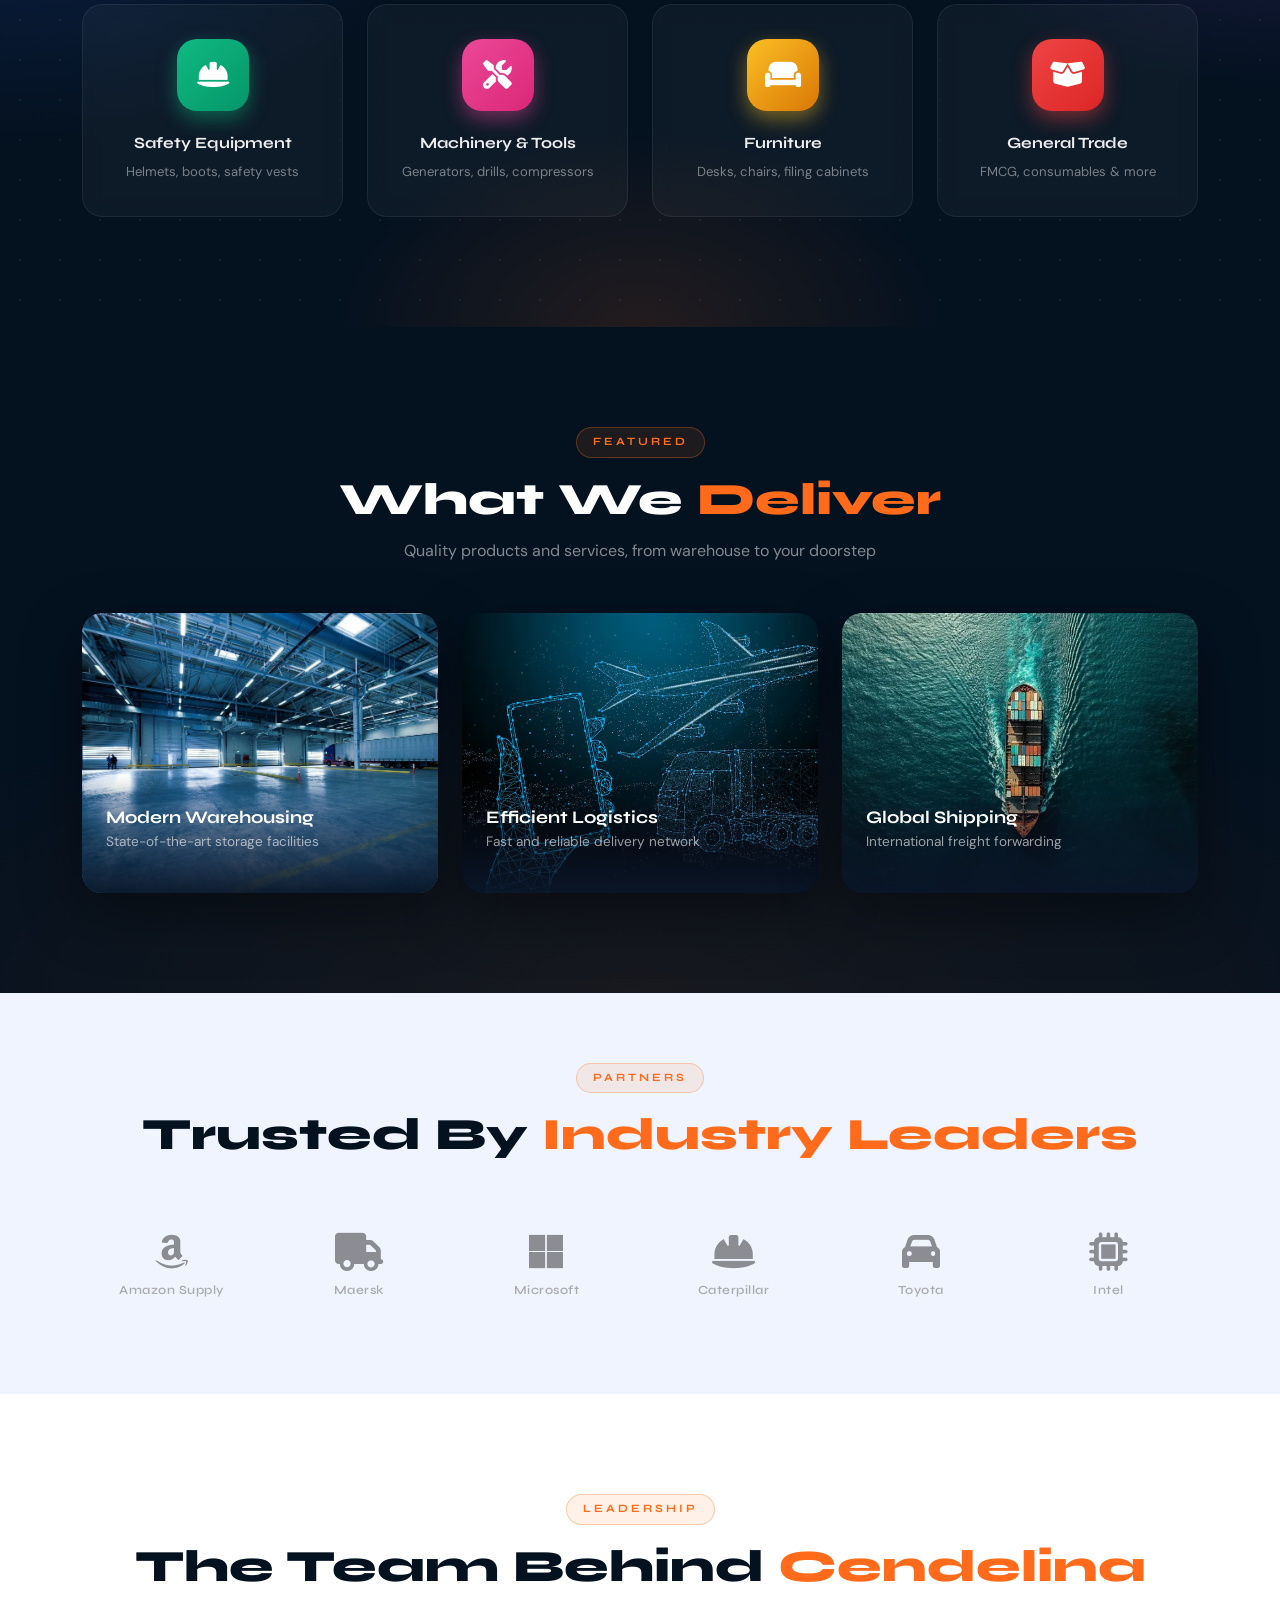
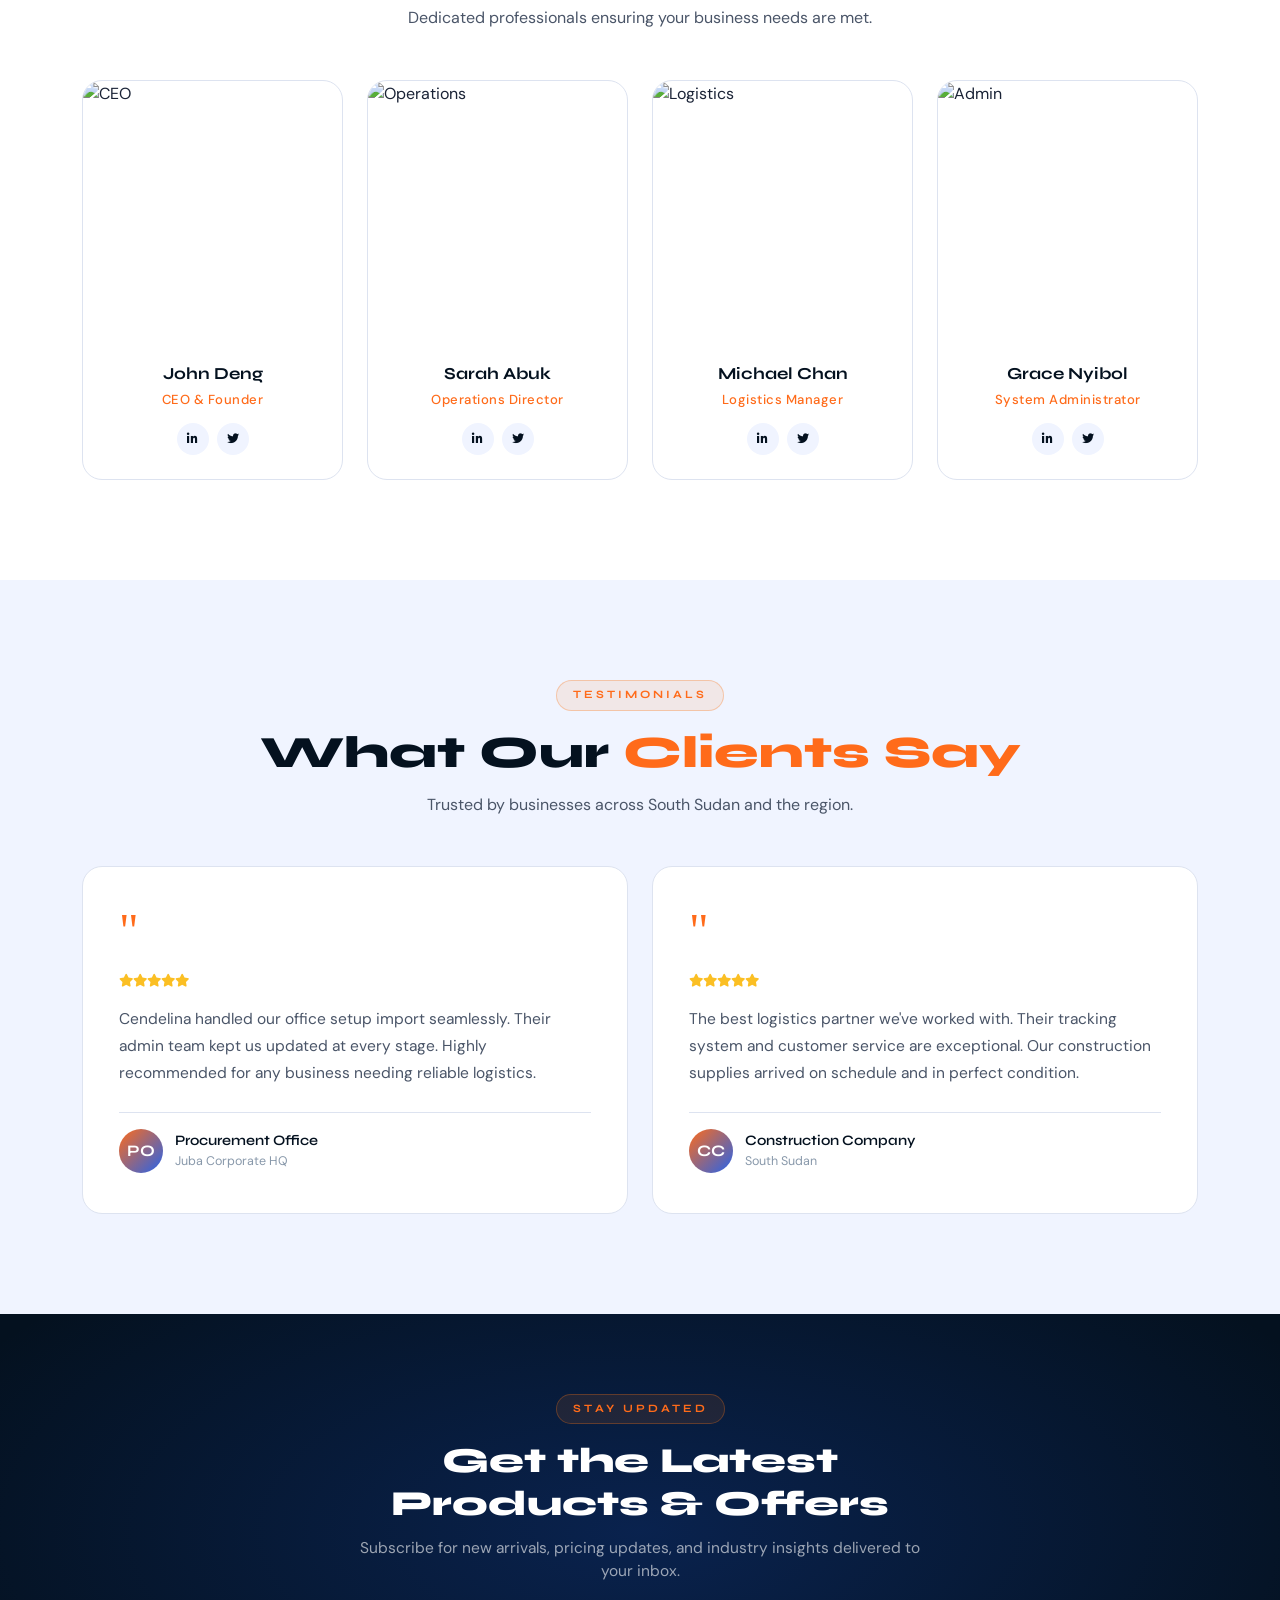
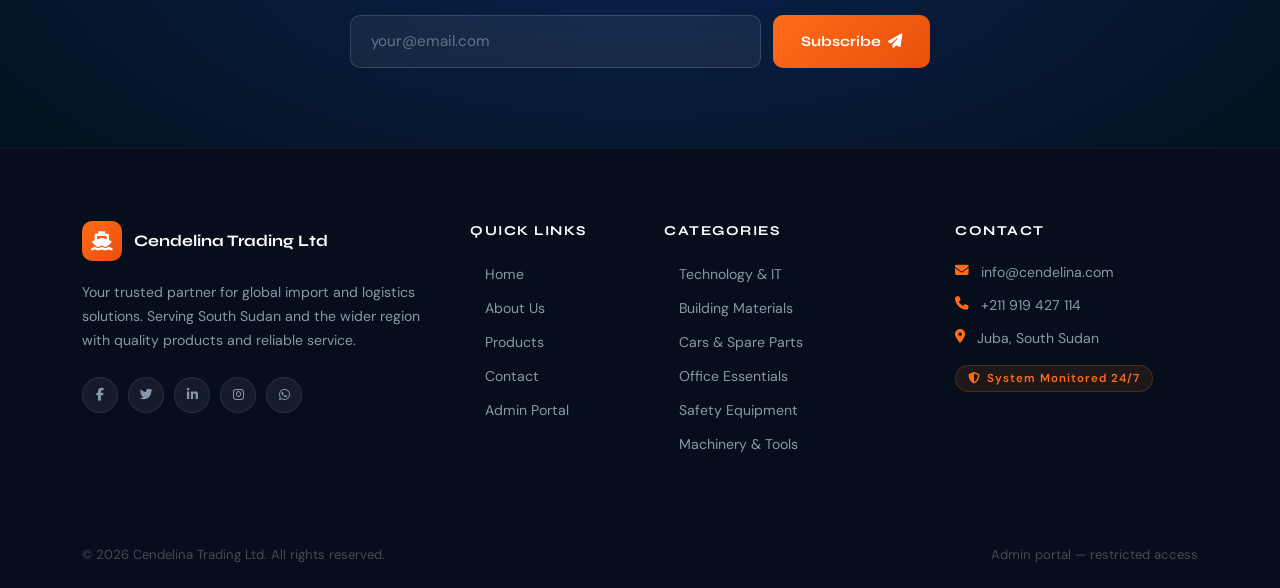
==== commit ff05ac26: "Update index.html" ====
--- a/index.html
+++ b/index.html
@@ -1120,37 +1120,37 @@
             <!-- Nav menu -->
             <div class="nav-menu-wrap" id="navMenuWrap">
                 <ul class="nav-menu" id="navMenu">
-                    <li><a href="index.php">Home</a></li>
+                    <li><a href="index.html">Home</a></li>
                     <li class="has-dropdown">
-                        <a href="about.php" class="nav-top-link">
+                        <a href="about.html" class="nav-top-link">
                             About <i class="fas fa-chevron-down caret"></i>
                         </a>
                         <ul class="nav-dropdown">
                             <li class="dd-label">Company</li>
-                            <li><a href="about.php"><i class="fas fa-building"></i> Our Story</a></li>
-                            <li><a href="about.php#mission"><i class="fas fa-bullseye"></i> Mission &amp; Vision</a></li>
-                            <li><a href="about.php#team"><i class="fas fa-users"></i> Our Team</a></li>
+                            <li><a href="about.html"><i class="fas fa-building"></i> Our Story</a></li>
+                            <li><a href="about.html"><i class="fas fa-bullseye"></i> Mission &amp; Vision</a></li>
+                            <li><a href="about.html"><i class="fas fa-users"></i> Our Team</a></li>
                             <li class="dd-divider"></li>
                             <li class="dd-label">More</li>
-                            <li><a href="about.php#why-us"><i class="fas fa-star"></i> Why Choose Us</a></li>
-                            <li><a href="about.php#process"><i class="fas fa-route"></i> Import Process</a></li>
+                            <li><a href="about.html#why-us"><i class="fas fa-star"></i> Why Choose Us</a></li>
+                            <li><a href="about.html#process"><i class="fas fa-route"></i> Import Process</a></li>
                         </ul>
                     </li>
                     <li class="has-dropdown has-mega">
-                        <a href="products.php" class="nav-top-link">
+                        <a href="products.html" class="nav-top-link">
                             Products <i class="fas fa-chevron-down caret"></i>
                         </a>
                         <div class="nav-mega">
                             <div class="mega-header">Product Categories</div>
                             <div class="mega-grid">
-                                <a href="products.php?cat=tech" class="mega-item"><div class="mega-item-icon"><i class="fas fa-laptop-code"></i></div><div class="mega-item-text"><strong>Technology &amp; IT</strong><span>Laptops, Servers, CCTV</span></div></a>
-                                <a href="products.php?cat=building" class="mega-item"><div class="mega-item-icon"><i class="fas fa-hard-hat"></i></div><div class="mega-item-text"><strong>Building Materials</strong><span>Cement, Steel, Pipes</span></div></a>
-                                <a href="products.php?cat=auto" class="mega-item"><div class="mega-item-icon"><i class="fas fa-car"></i></div><div class="mega-item-text"><strong>Cars &amp; Spares</strong><span>Vehicles, Parts, Tyres</span></div></a>
-                                <a href="products.php?cat=office" class="mega-item"><div class="mega-item-icon"><i class="fas fa-print"></i></div><div class="mega-item-text"><strong>Office Essentials</strong><span>Printers, Stationery</span></div></a>
-                                <a href="products.php?cat=safety" class="mega-item"><div class="mega-item-icon"><i class="fas fa-helmet-safety"></i></div><div class="mega-item-text"><strong>Safety Equipment</strong><span>Helmets, Vests, Boots</span></div></a>
-                                <a href="products.php?cat=tools" class="mega-item"><div class="mega-item-icon"><i class="fas fa-tools"></i></div><div class="mega-item-text"><strong>Machinery &amp; Tools</strong><span>Generators, Drills</span></div></a>
-                                <a href="products.php?cat=furniture" class="mega-item"><div class="mega-item-icon"><i class="fas fa-couch"></i></div><div class="mega-item-text"><strong>Furniture</strong><span>Desks, Chairs, Cabinets</span></div></a>
-                                <a href="products.php?cat=general" class="mega-item"><div class="mega-item-icon"><i class="fas fa-box-open"></i></div><div class="mega-item-text"><strong>General Trade</strong><span>FMCG &amp; Consumables</span></div></a>
+                                <a href="products.html?cat=tech" class="mega-item"><div class="mega-item-icon"><i class="fas fa-laptop-code"></i></div><div class="mega-item-text"><strong>Technology &amp; IT</strong><span>Laptops, Servers, CCTV</span></div></a>
+                                <a href="products.html?cat=building" class="mega-item"><div class="mega-item-icon"><i class="fas fa-hard-hat"></i></div><div class="mega-item-text"><strong>Building Materials</strong><span>Cement, Steel, Pipes</span></div></a>
+                                <a href="products.html?cat=auto" class="mega-item"><div class="mega-item-icon"><i class="fas fa-car"></i></div><div class="mega-item-text"><strong>Cars &amp; Spares</strong><span>Vehicles, Parts, Tyres</span></div></a>
+                                <a href="products.html?cat=office" class="mega-item"><div class="mega-item-icon"><i class="fas fa-print"></i></div><div class="mega-item-text"><strong>Office Essentials</strong><span>Printers, Stationery</span></div></a>
+                                <a href="products.html?cat=safety" class="mega-item"><div class="mega-item-icon"><i class="fas fa-helmet-safety"></i></div><div class="mega-item-text"><strong>Safety Equipment</strong><span>Helmets, Vests, Boots</span></div></a>
+                                <a href="products.html?cat=tools" class="mega-item"><div class="mega-item-icon"><i class="fas fa-tools"></i></div><div class="mega-item-text"><strong>Machinery &amp; Tools</strong><span>Generators, Drills</span></div></a>
+                                <a href="products.html?cat=furniture" class="mega-item"><div class="mega-item-icon"><i class="fas fa-couch"></i></div><div class="mega-item-text"><strong>Furniture</strong><span>Desks, Chairs, Cabinets</span></div></a>
+                                <a href="products.html?cat=general" class="mega-item"><div class="mega-item-icon"><i class="fas fa-box-open"></i></div><div class="mega-item-text"><strong>General Trade</strong><span>FMCG &amp; Consumables</span></div></a>
                             </div>
                             <div class="mega-footer">
                                 <span style="font-size:0.78rem;color:rgba(255,255,255,0.35);">8 categories available</span>
@@ -1414,7 +1414,7 @@
             </div>
             <div class="col-md-4" data-aos="fade-up" data-aos-delay="200">
                 <div class="showcase-card">
-                    <div class="showcase-img"><img src="https://images.unsplash.com/photo-1494412574643-ff11b0a5c1c3?w=600" alt="Shipping"></div>
+                    <div class="showcase-img"><img src="Global Shipping.webp" alt="Shipping"></div>
                     <div class="showcase-overlay"><h4>Global Shipping</h4><p>International freight forwarding</p></div>
                 </div>
             </div>
@@ -1577,11 +1577,11 @@
             <div class="col-lg-2 col-md-4 col-6" data-aos="fade-up" data-aos-delay="100">
                 <div class="footer-heading">Quick Links</div>
                 <ul class="footer-links">
-                    <li><a href="index.php">Home</a></li>
-                    <li><a href="about.php">About Us</a></li>
-                    <li><a href="products.php">Products</a></li>
-                    <li><a href="contact.php">Contact</a></li>
-                    <li><a href="admin-login.php">Admin Portal</a></li>
+                    <li><a href="index.html">Home</a></li>
+                    <li><a href="about.html">About Us</a></li>
+                    <li><a href="products.html">Products</a></li>
+                    <li><a href="contact.html">Contact</a></li>
+                    <li><a href="admin-login.html">Admin Portal</a></li>
                 </ul>
             </div>
 
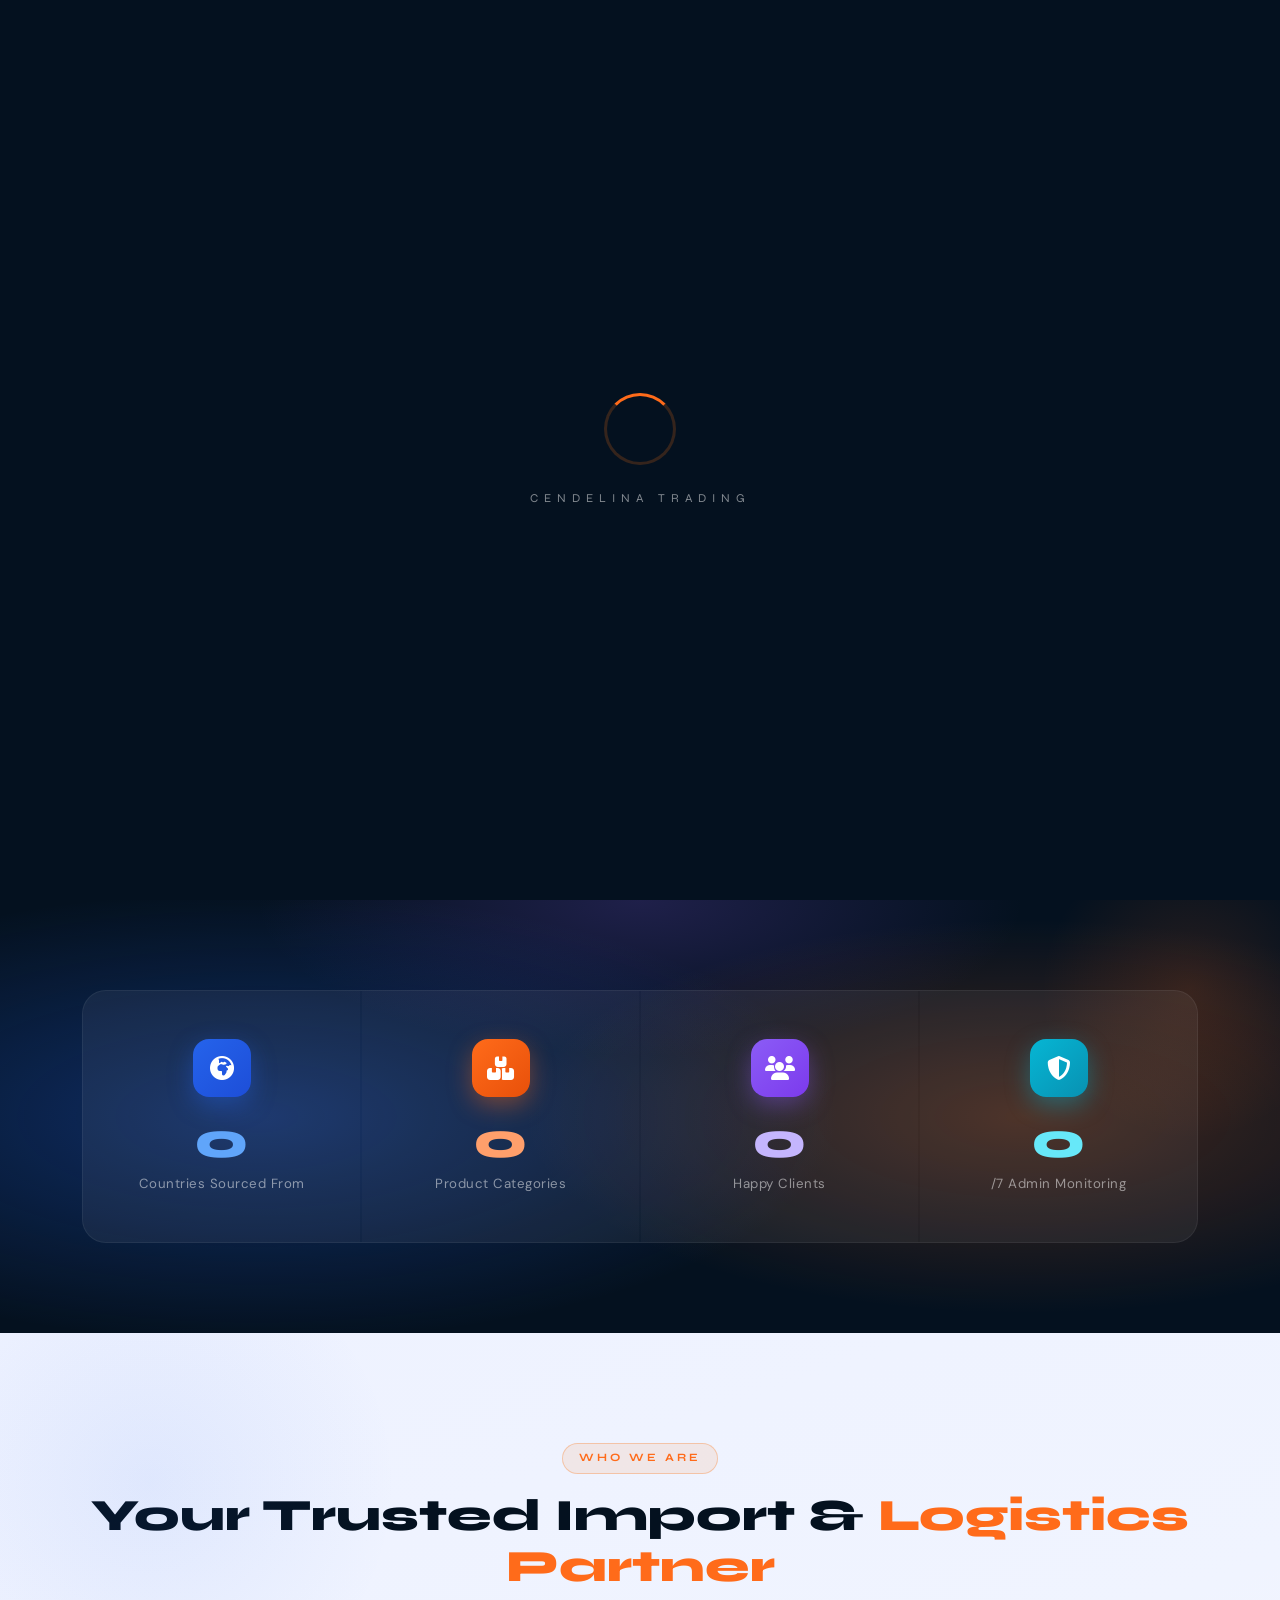
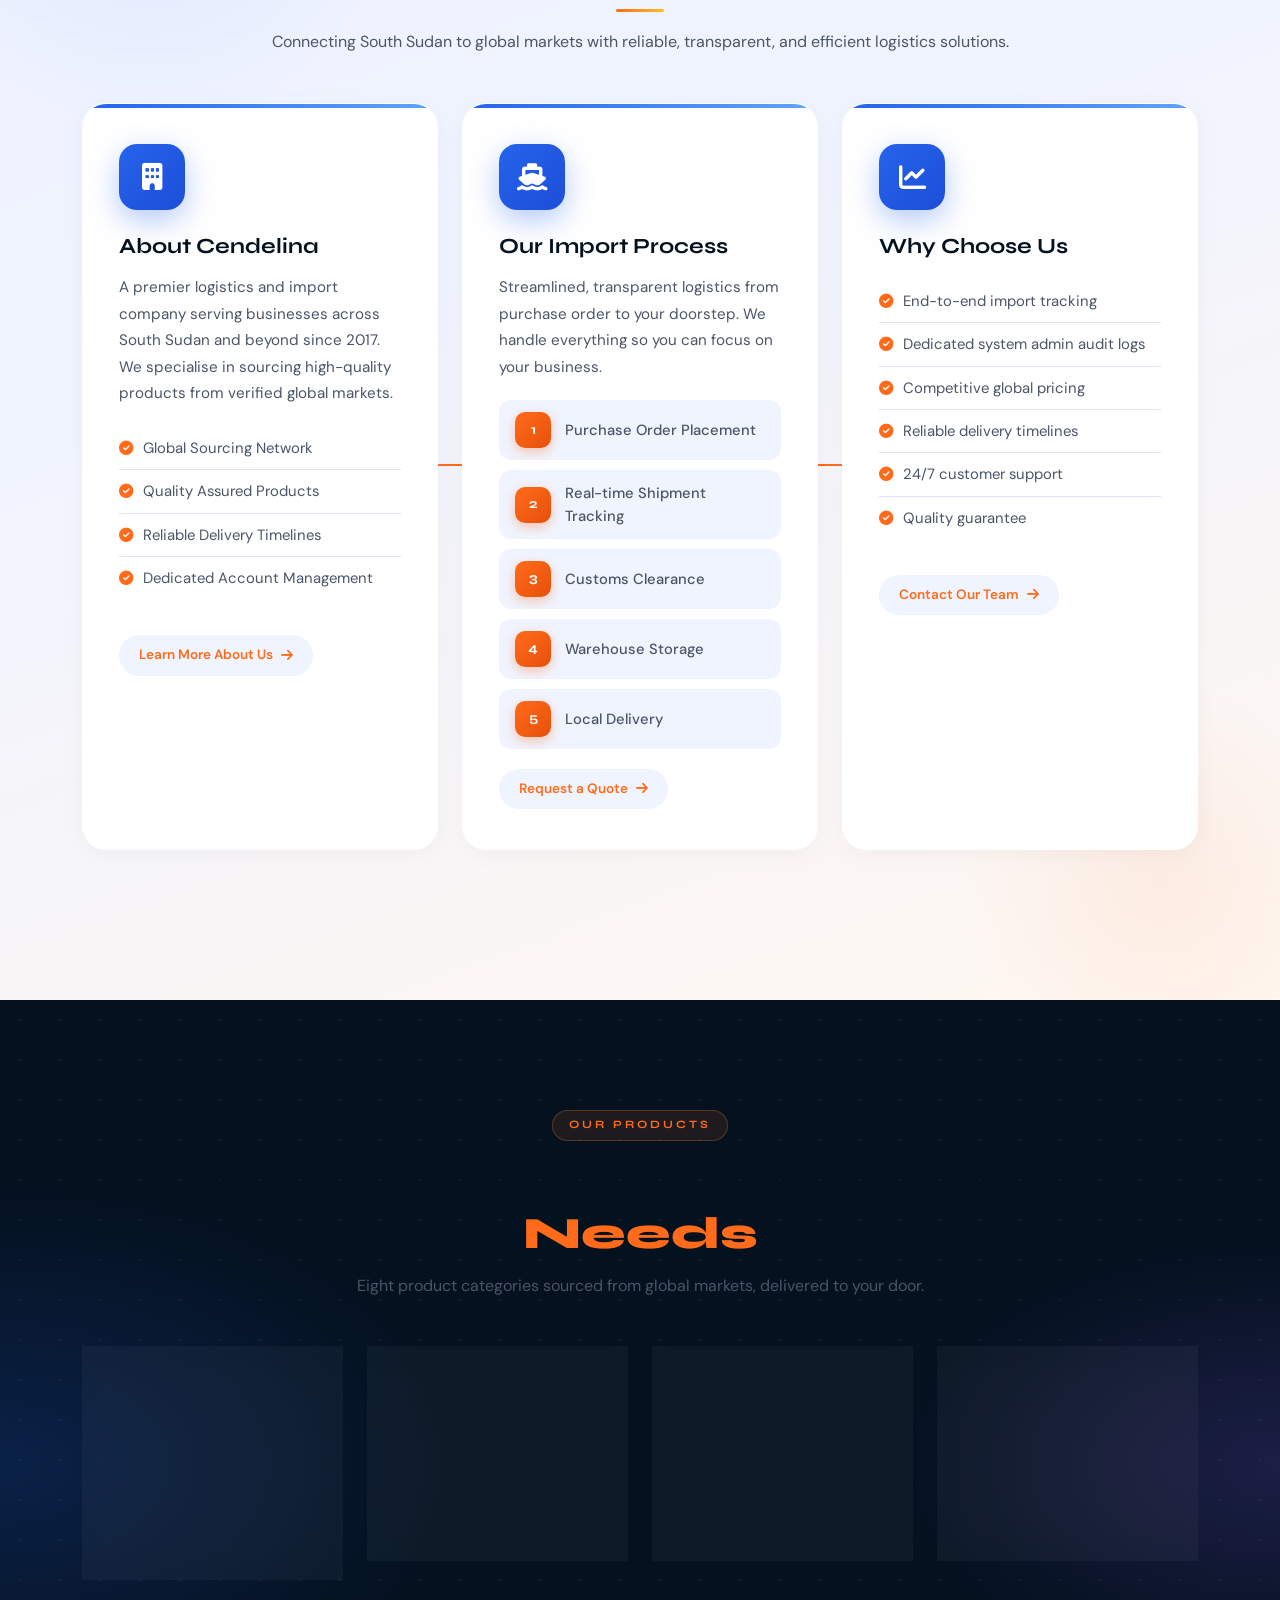
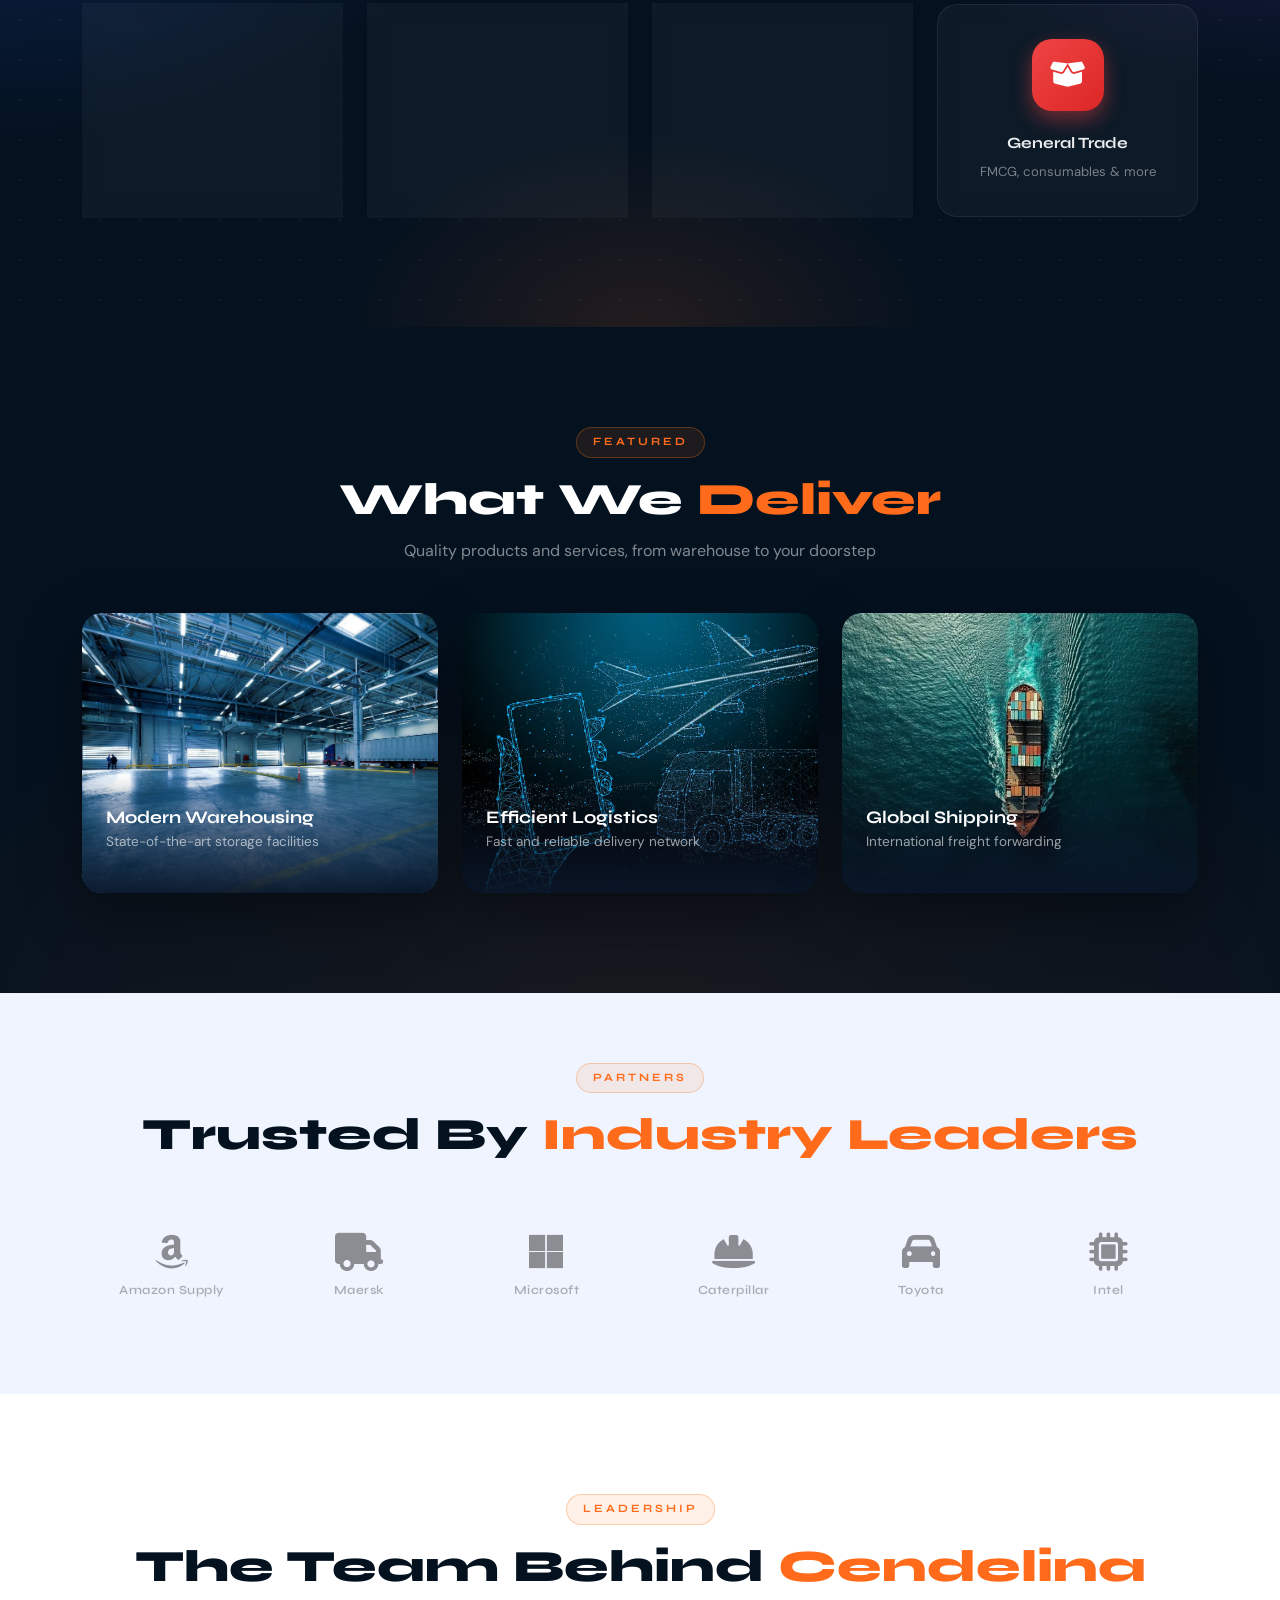
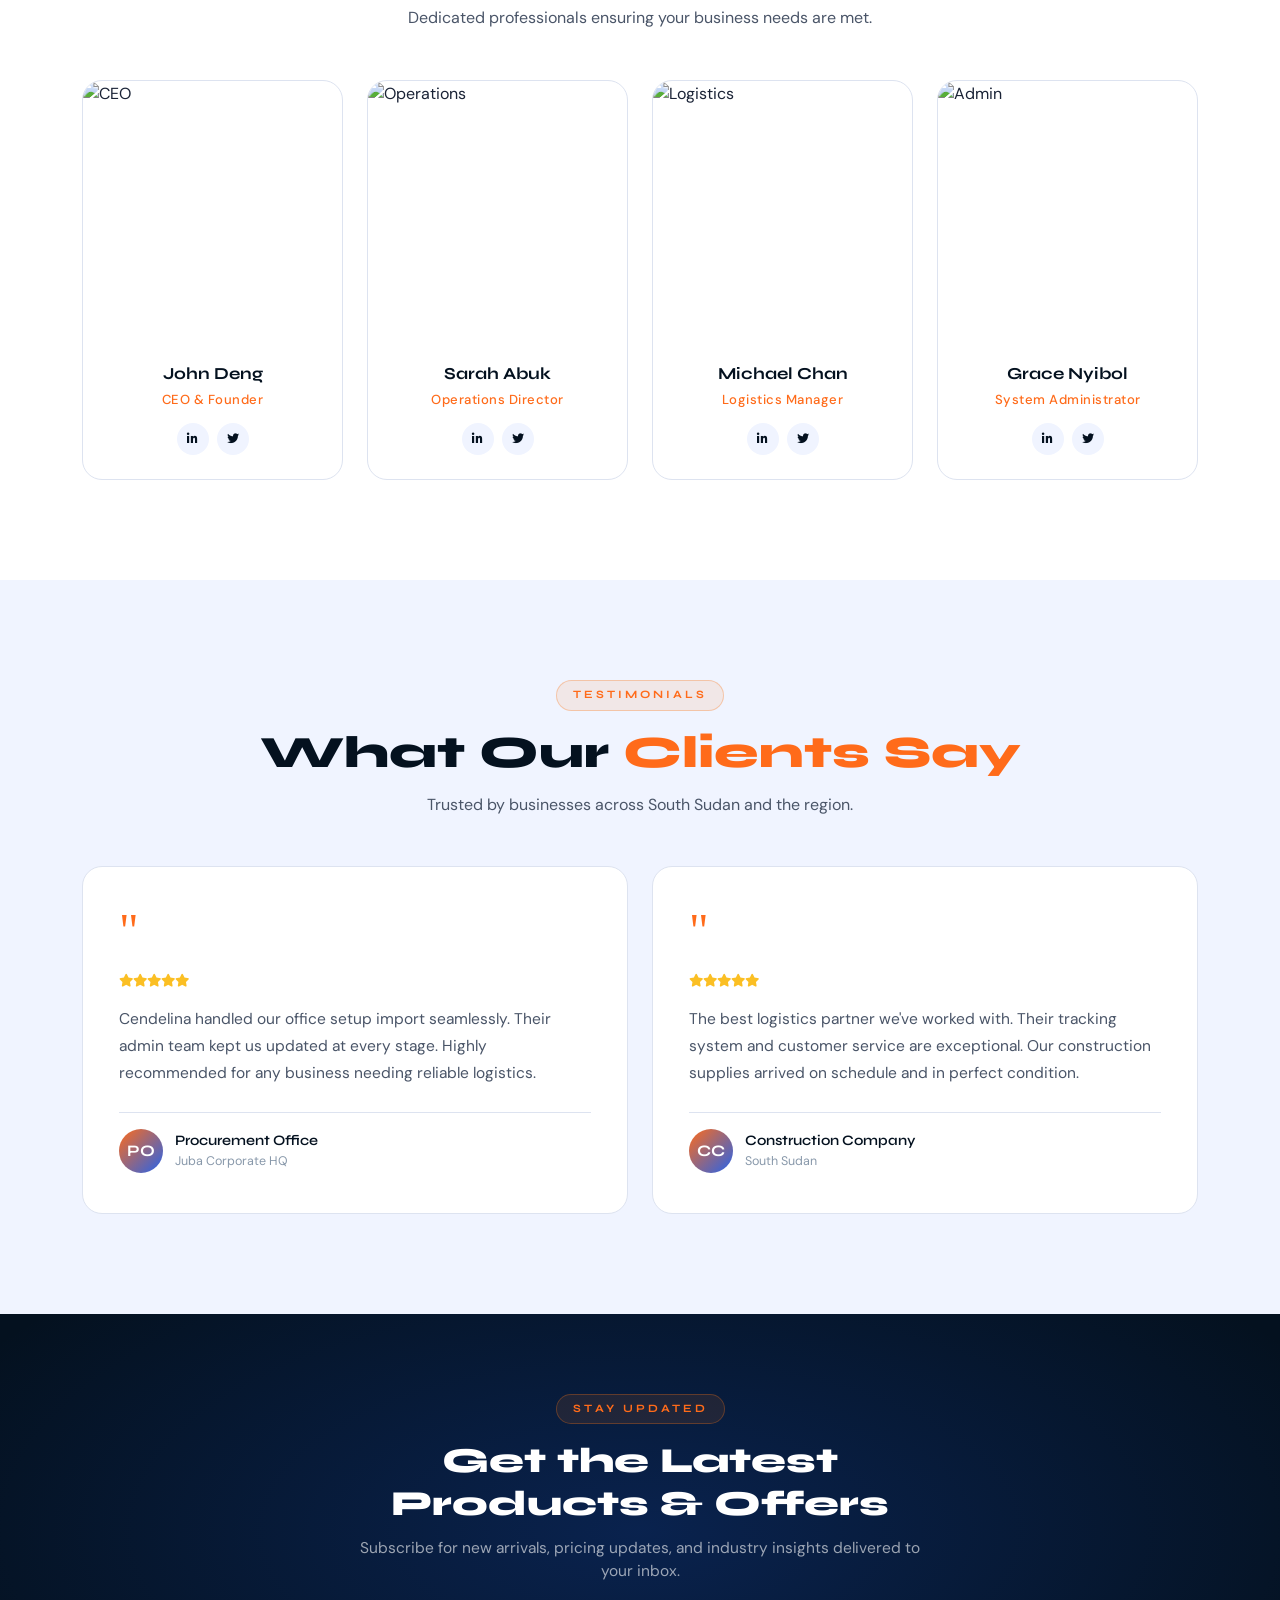
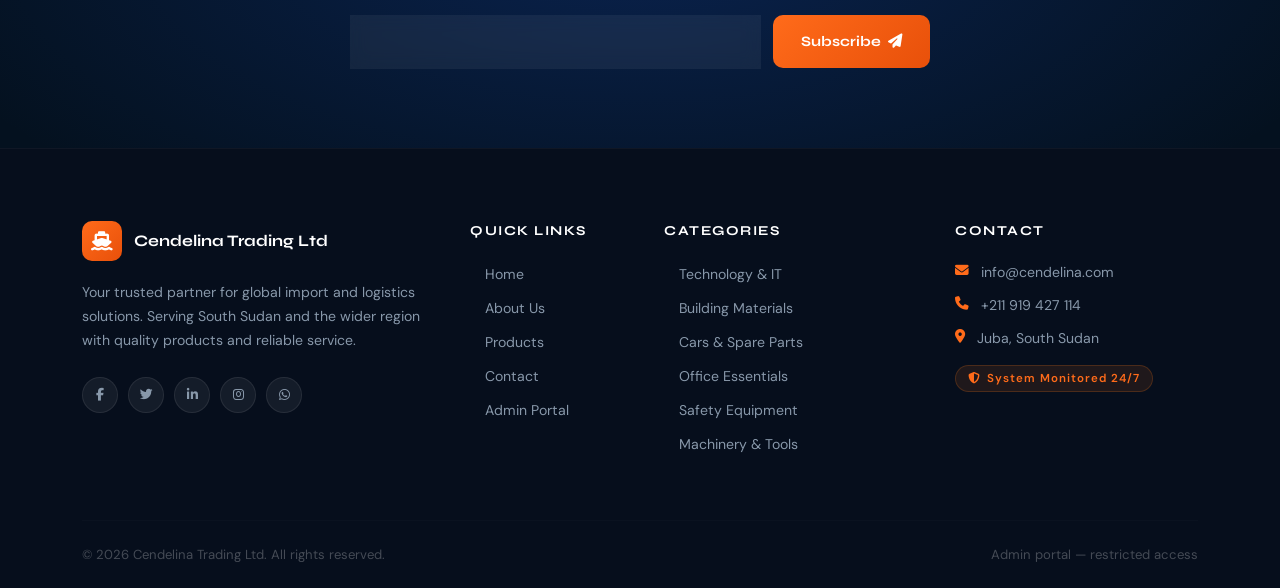
==== commit 590bcbd1: "Update fmt.Println message from 'Hello' to 'Goodbye'" ====
--- a/index.html
+++ b/index.html
@@ -1104,7 +1104,7 @@
         <div class="d-flex align-items-center justify-content-between" style="position:relative;">
 
             <!-- Brand -->
-            <a href="index.php" class="nav-brand">
+            <a href="index.html" class="nav-brand">
                 <div class="nav-logo"><i class="fas fa-ship"></i></div>
                 <div class="nav-brand-text">
                     <h2>Cendelina Trading Ltd</h2>
@@ -1278,7 +1278,7 @@
                             <li><i class="fas fa-check-circle"></i> Reliable Delivery Timelines</li>
                             <li><i class="fas fa-check-circle"></i> Dedicated Account Management</li>
                         </ul>
-                        <a href="about.php" class="btn-link-card">Learn More About Us <i class="fas fa-arrow-right"></i></a>
+                        <a href="about.html" class="btn-link-card">Learn More About Us <i class="fas fa-arrow-right"></i></a>
                     </div>
                 </div>
 
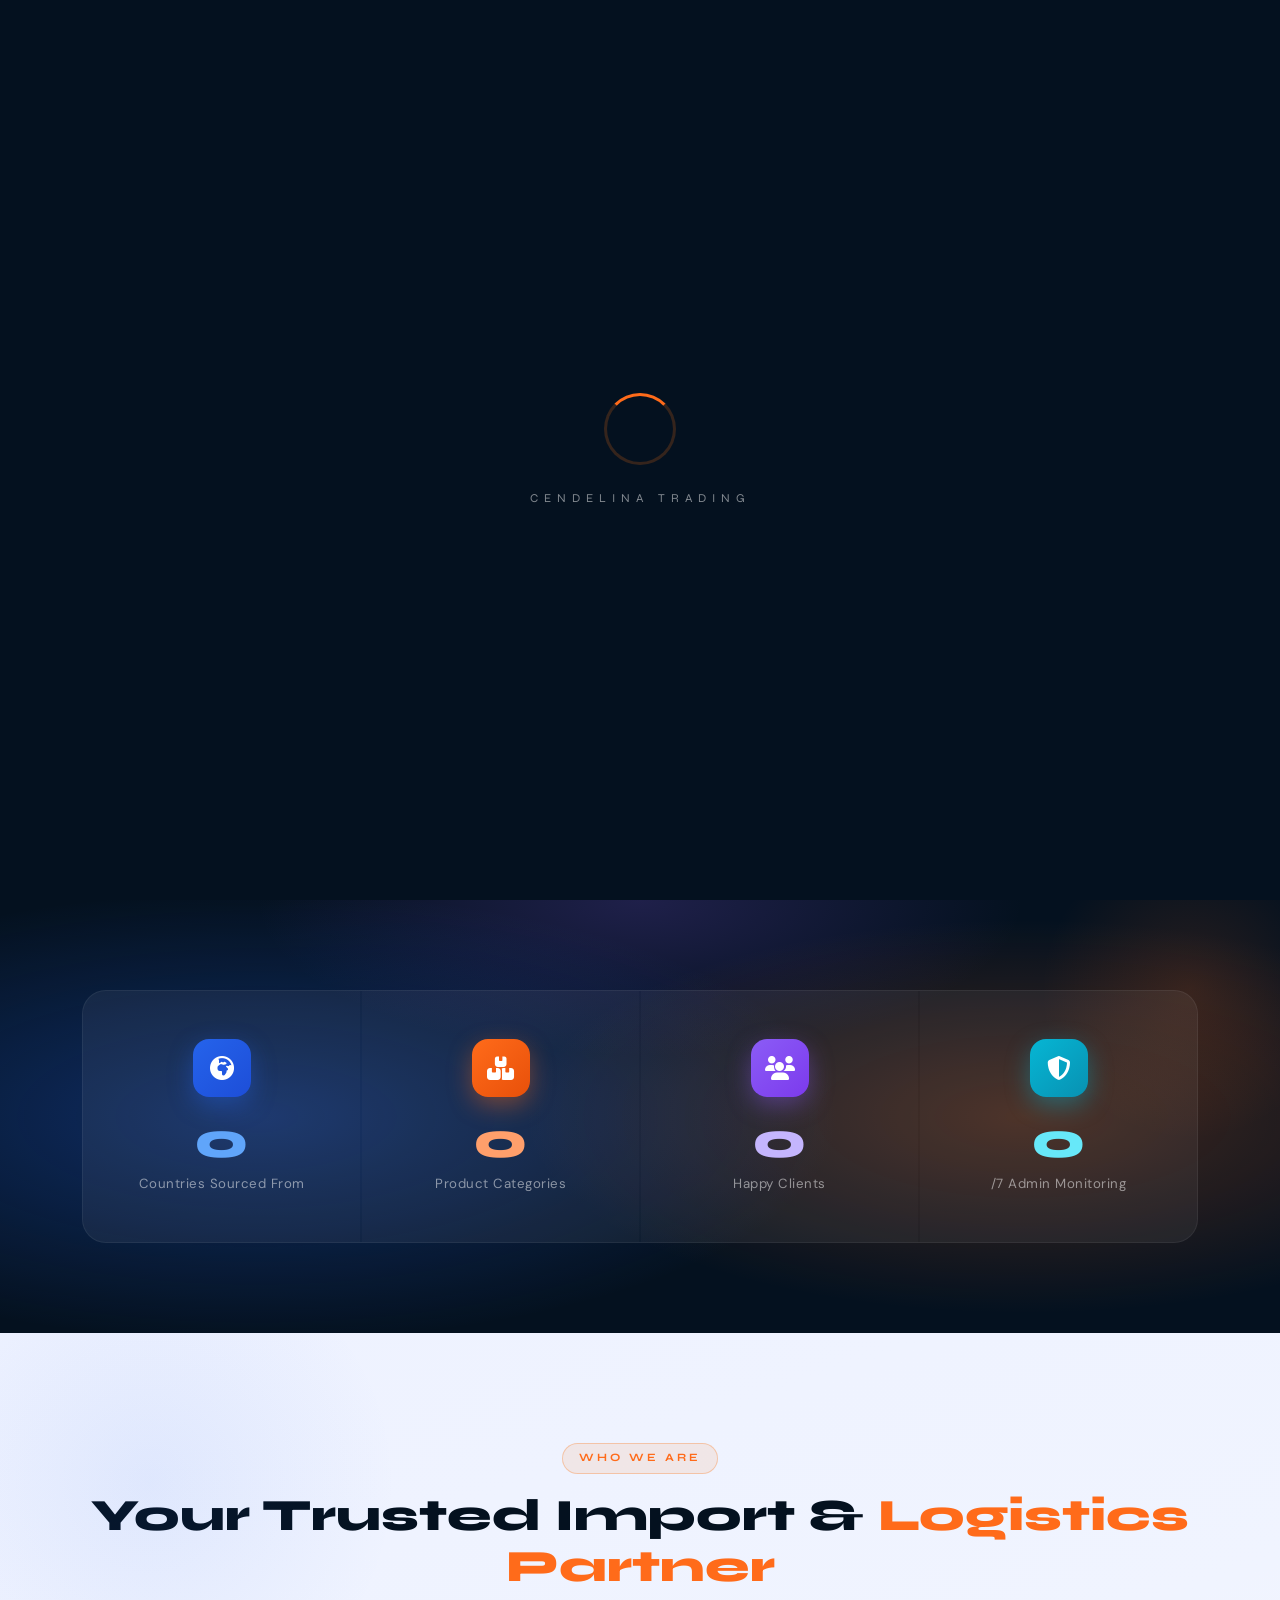
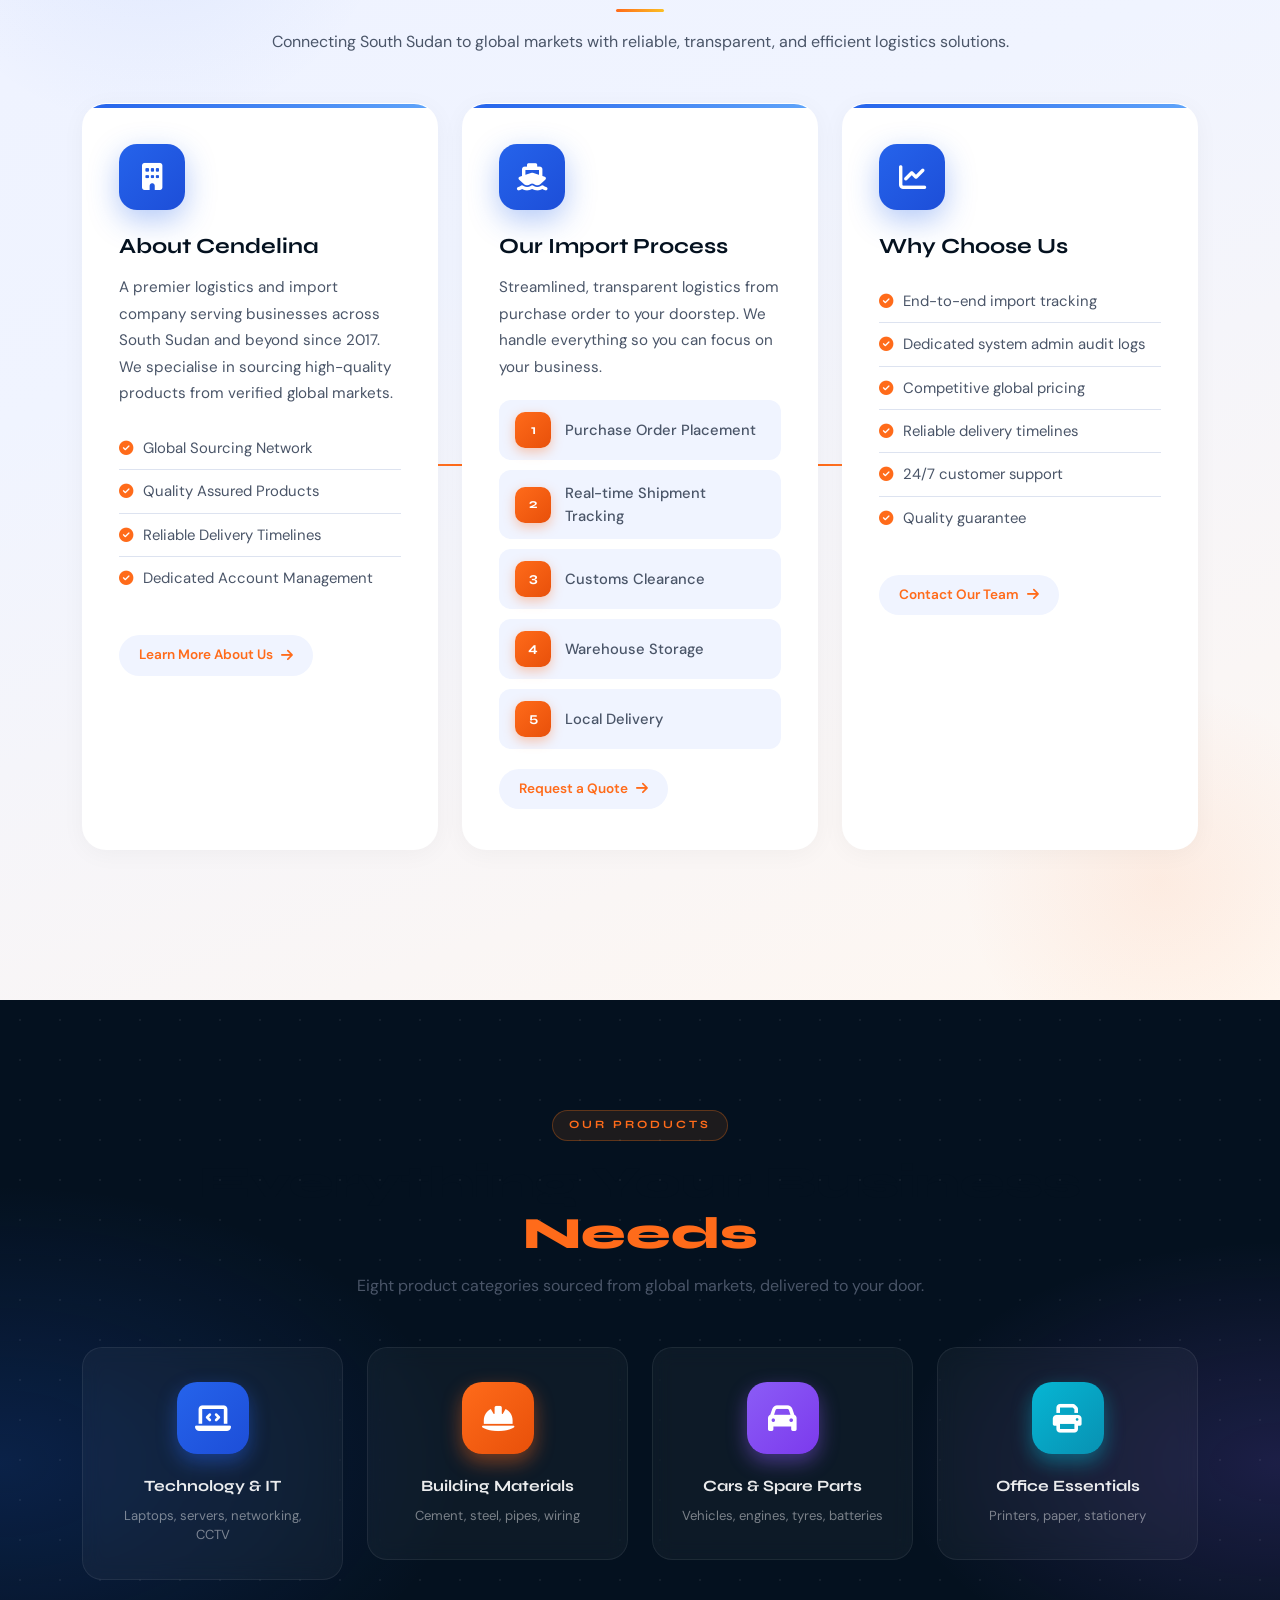
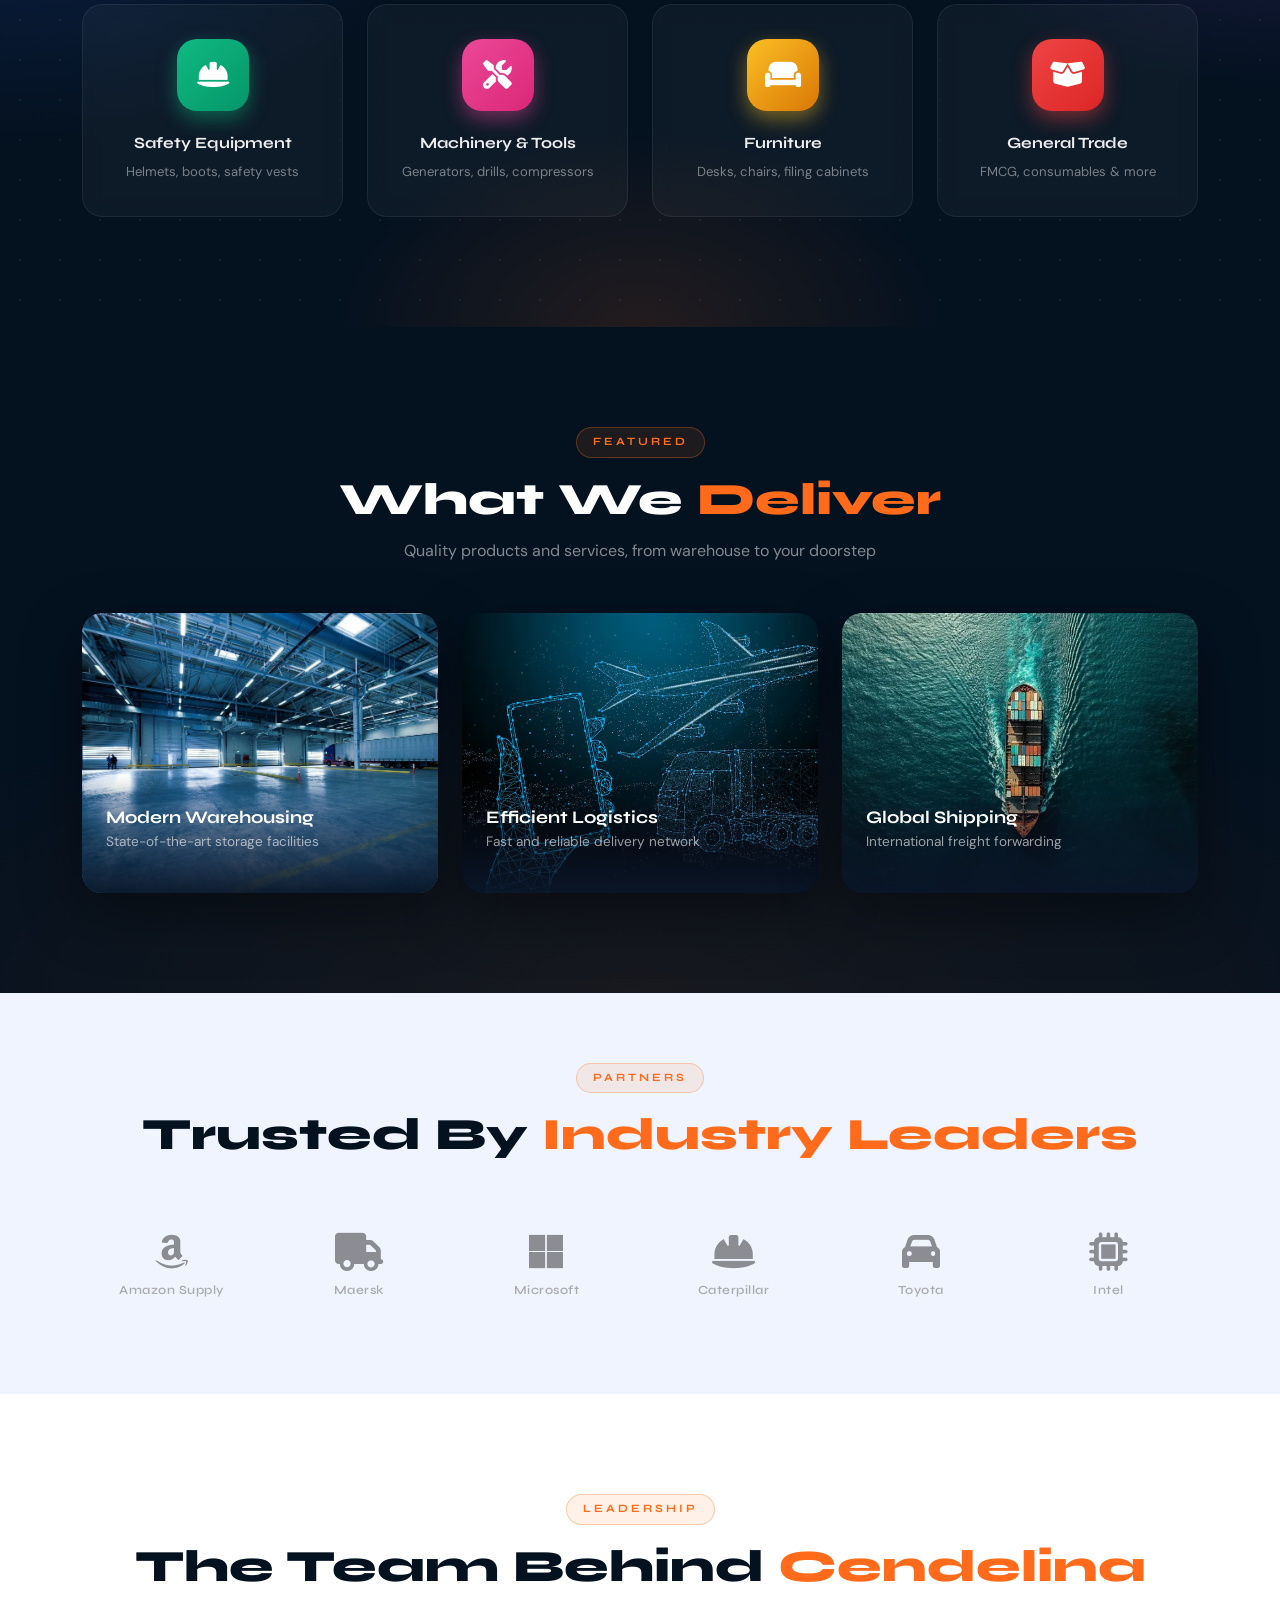
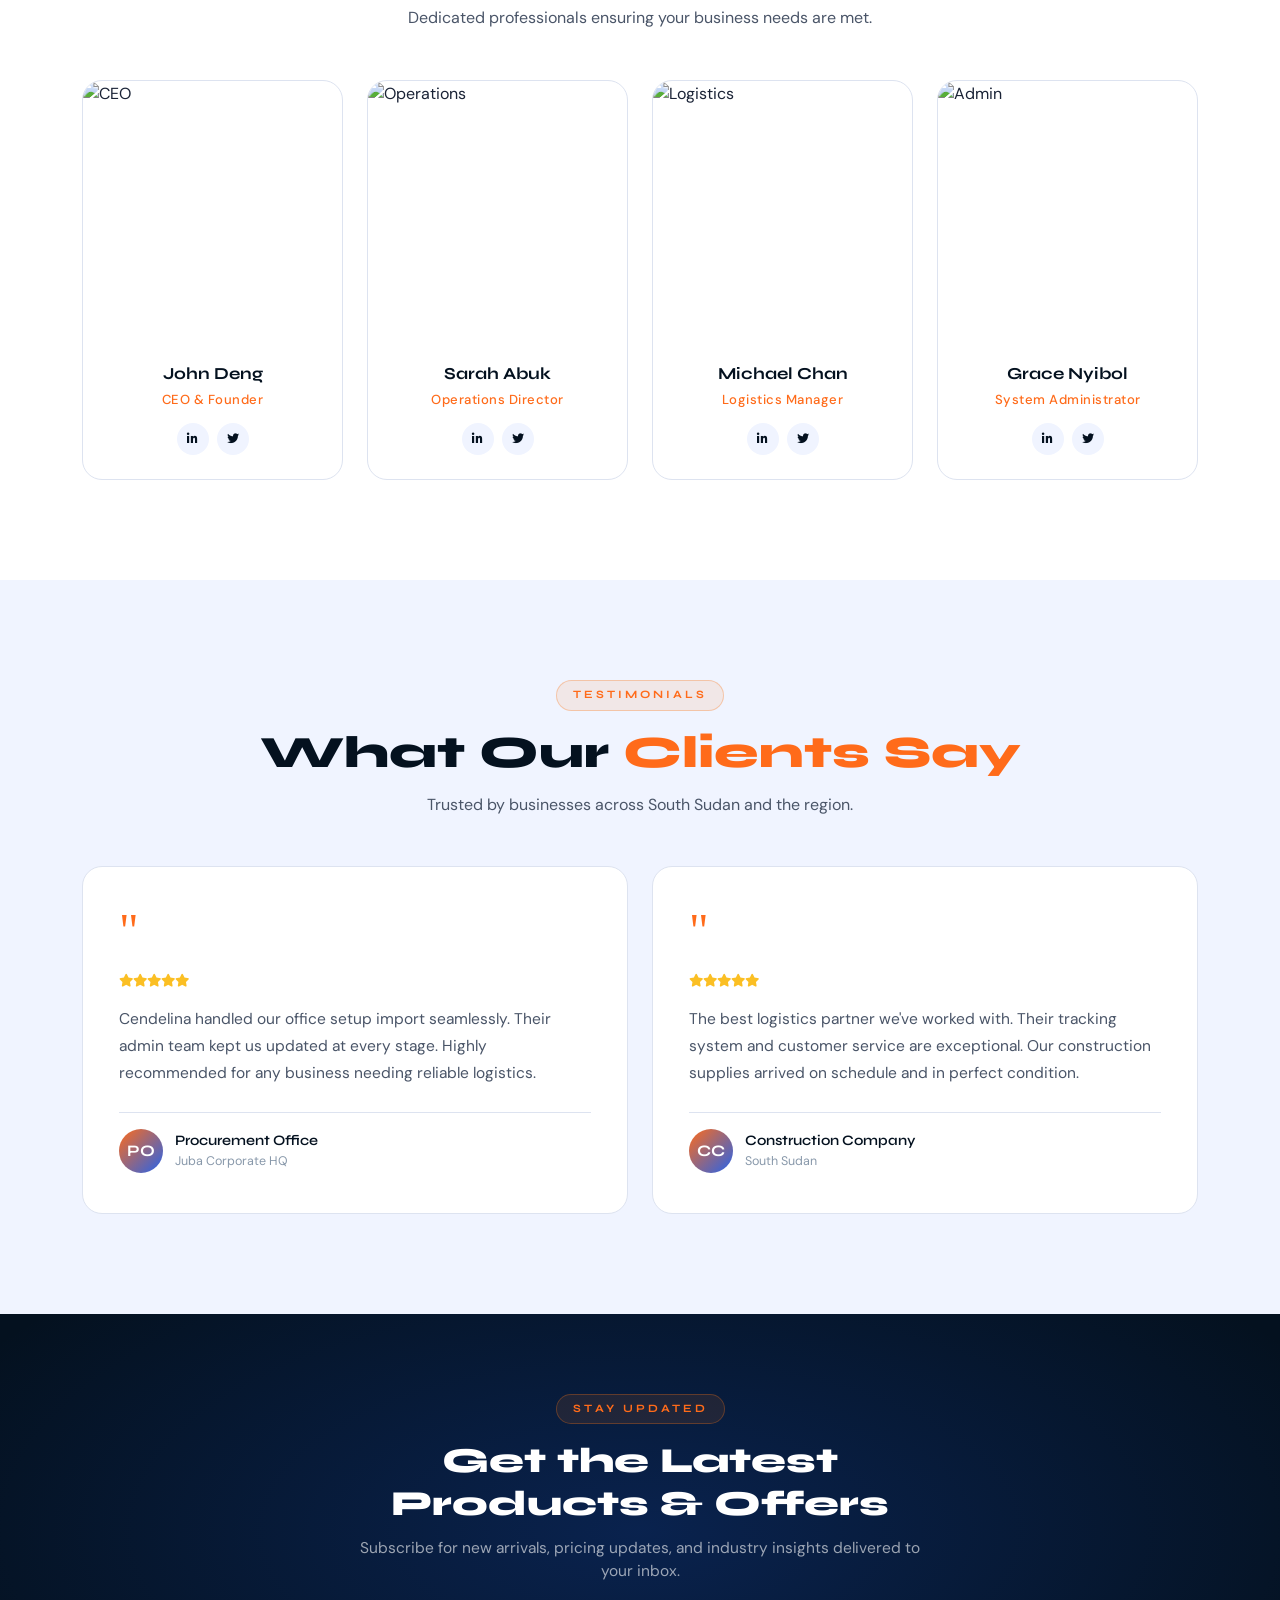
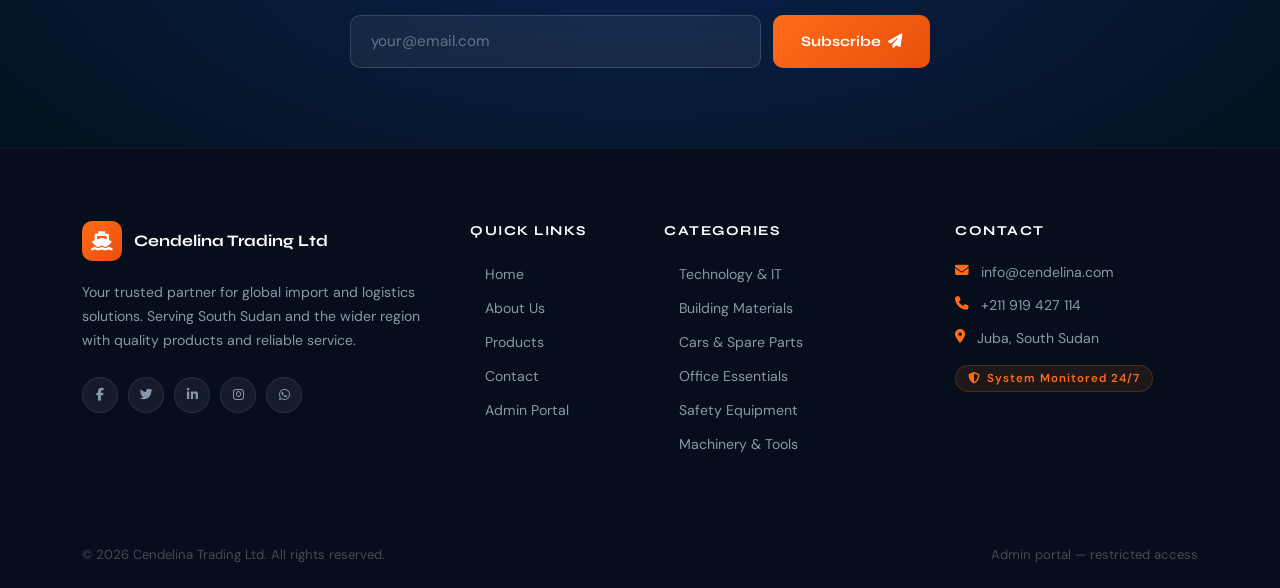
==== commit 03dda25b: "Update index.html" ====
--- a/index.html
+++ b/index.html
@@ -1154,7 +1154,7 @@
                             </div>
                             <div class="mega-footer">
                                 <span style="font-size:0.78rem;color:rgba(255,255,255,0.35);">8 categories available</span>
-                                <a href="products.php">View all products <i class="fas fa-arrow-right"></i></a>
+                                <a href="products.html">View all products <i class="fas fa-arrow-right"></i></a>
                             </div>
                         </div>
                     </li>
@@ -1171,15 +1171,15 @@
                             <li><a href="#"><i class="fas fa-search"></i> Product Sourcing</a></li>
                         </ul>
                     </li>
-                    <li><a href="contact.php">Contact</a></li>
+                    <li><a href="contact.html">Contact</a></li>
                 </ul>
 
                 <!-- Actions -->
                 <div class="nav-actions d-flex align-items-center gap-2 ms-lg-3">
-                    <a href="admin-login.php" style="font-family:var(--font-display);font-size:0.8rem;font-weight:600;color:rgba(255,255,255,0.55);text-decoration:none;padding:8px 10px;border-radius:7px;transition:color 0.2s,background 0.2s;white-space:nowrap;" onmouseover="this.style.color='white';this.style.background='rgba(255,255,255,0.07)'" onmouseout="this.style.color='rgba(255,255,255,0.55)';this.style.background='transparent'">
+                    <a href="admin-login.html" style="font-family:var(--font-display);font-size:0.8rem;font-weight:600;color:rgba(255,255,255,0.55);text-decoration:none;padding:8px 10px;border-radius:7px;transition:color 0.2s,background 0.2s;white-space:nowrap;" onmouseover="this.style.color='white';this.style.background='rgba(255,255,255,0.07)'" onmouseout="this.style.color='rgba(255,255,255,0.55)';this.style.background='transparent'">
                         <i class="fas fa-lock me-1"></i> Admin
                     </a>
-                    <a href="inquire.php" class="btn-quote">Get Quote <i class="fas fa-arrow-right"></i></a>
+                    <a href="inquire.html" class="btn-quote">Get Quote <i class="fas fa-arrow-right"></i></a>
                 </div>
             </div>
 
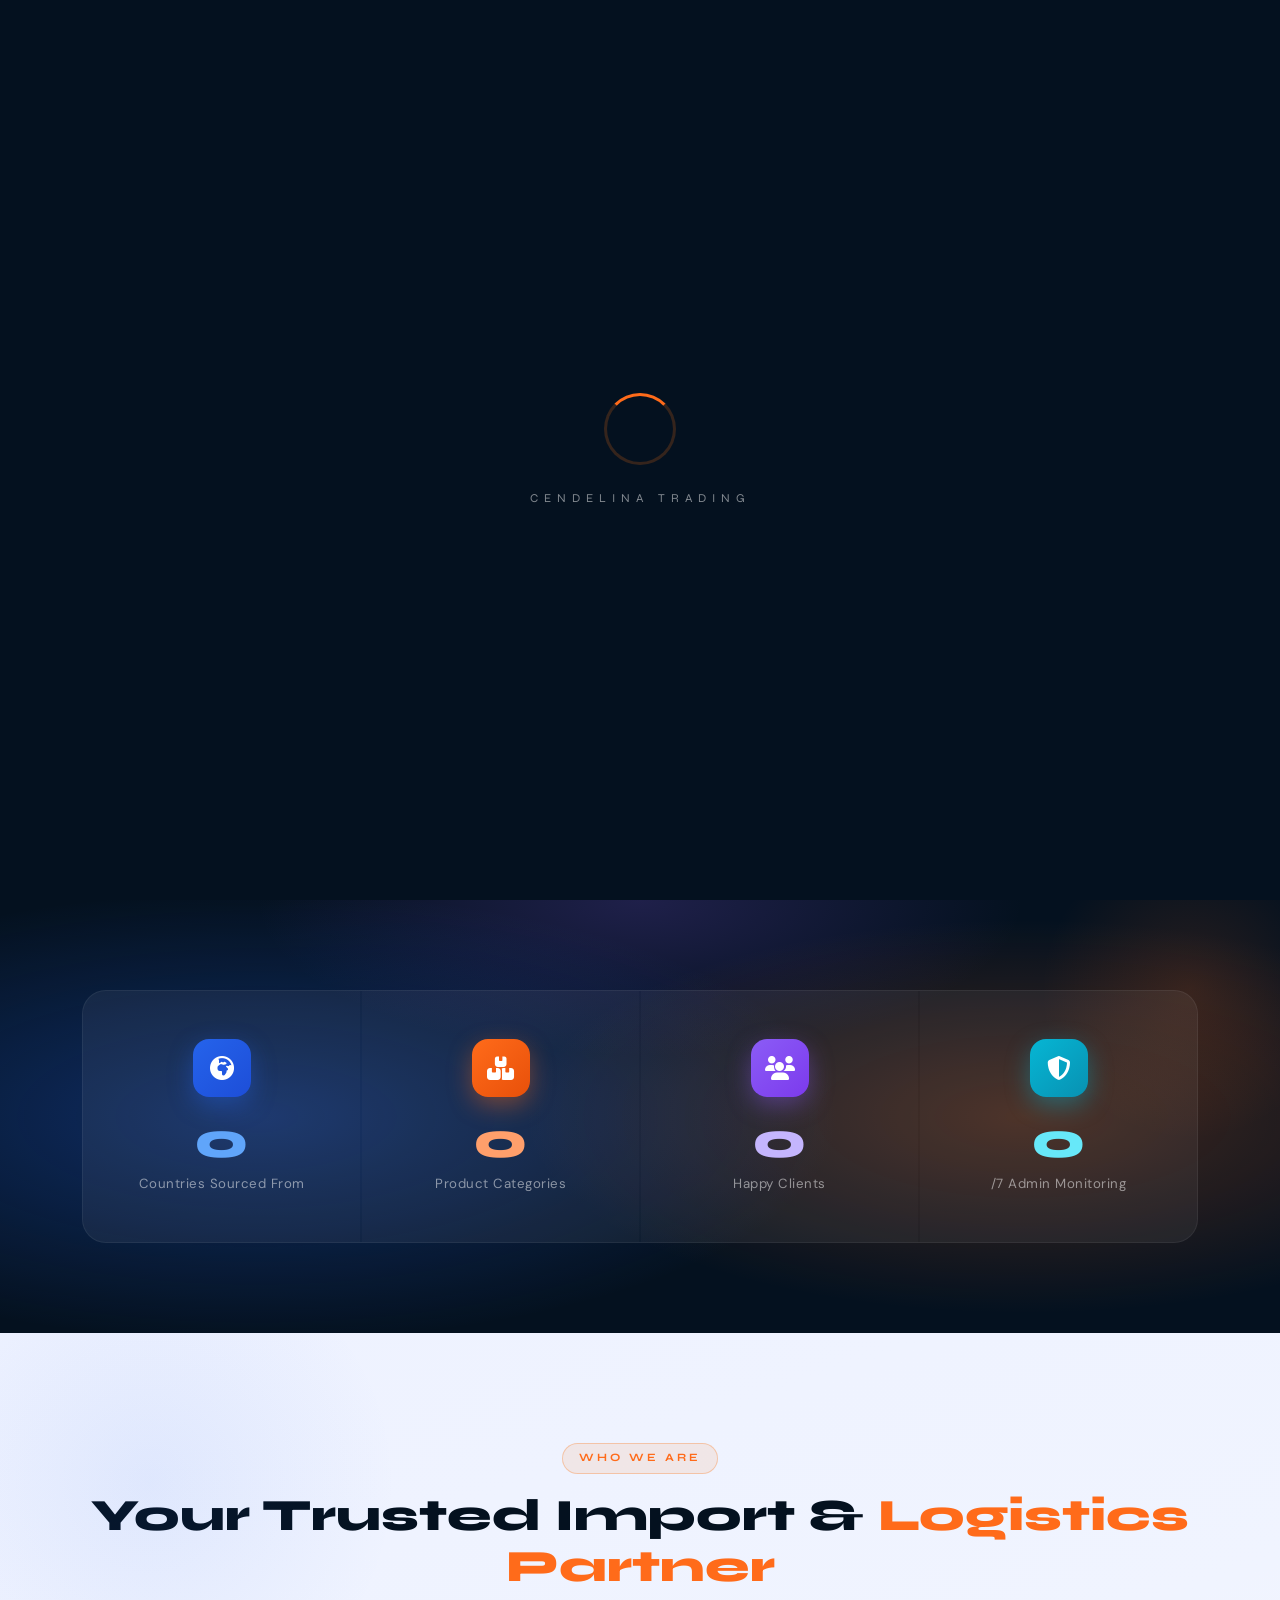
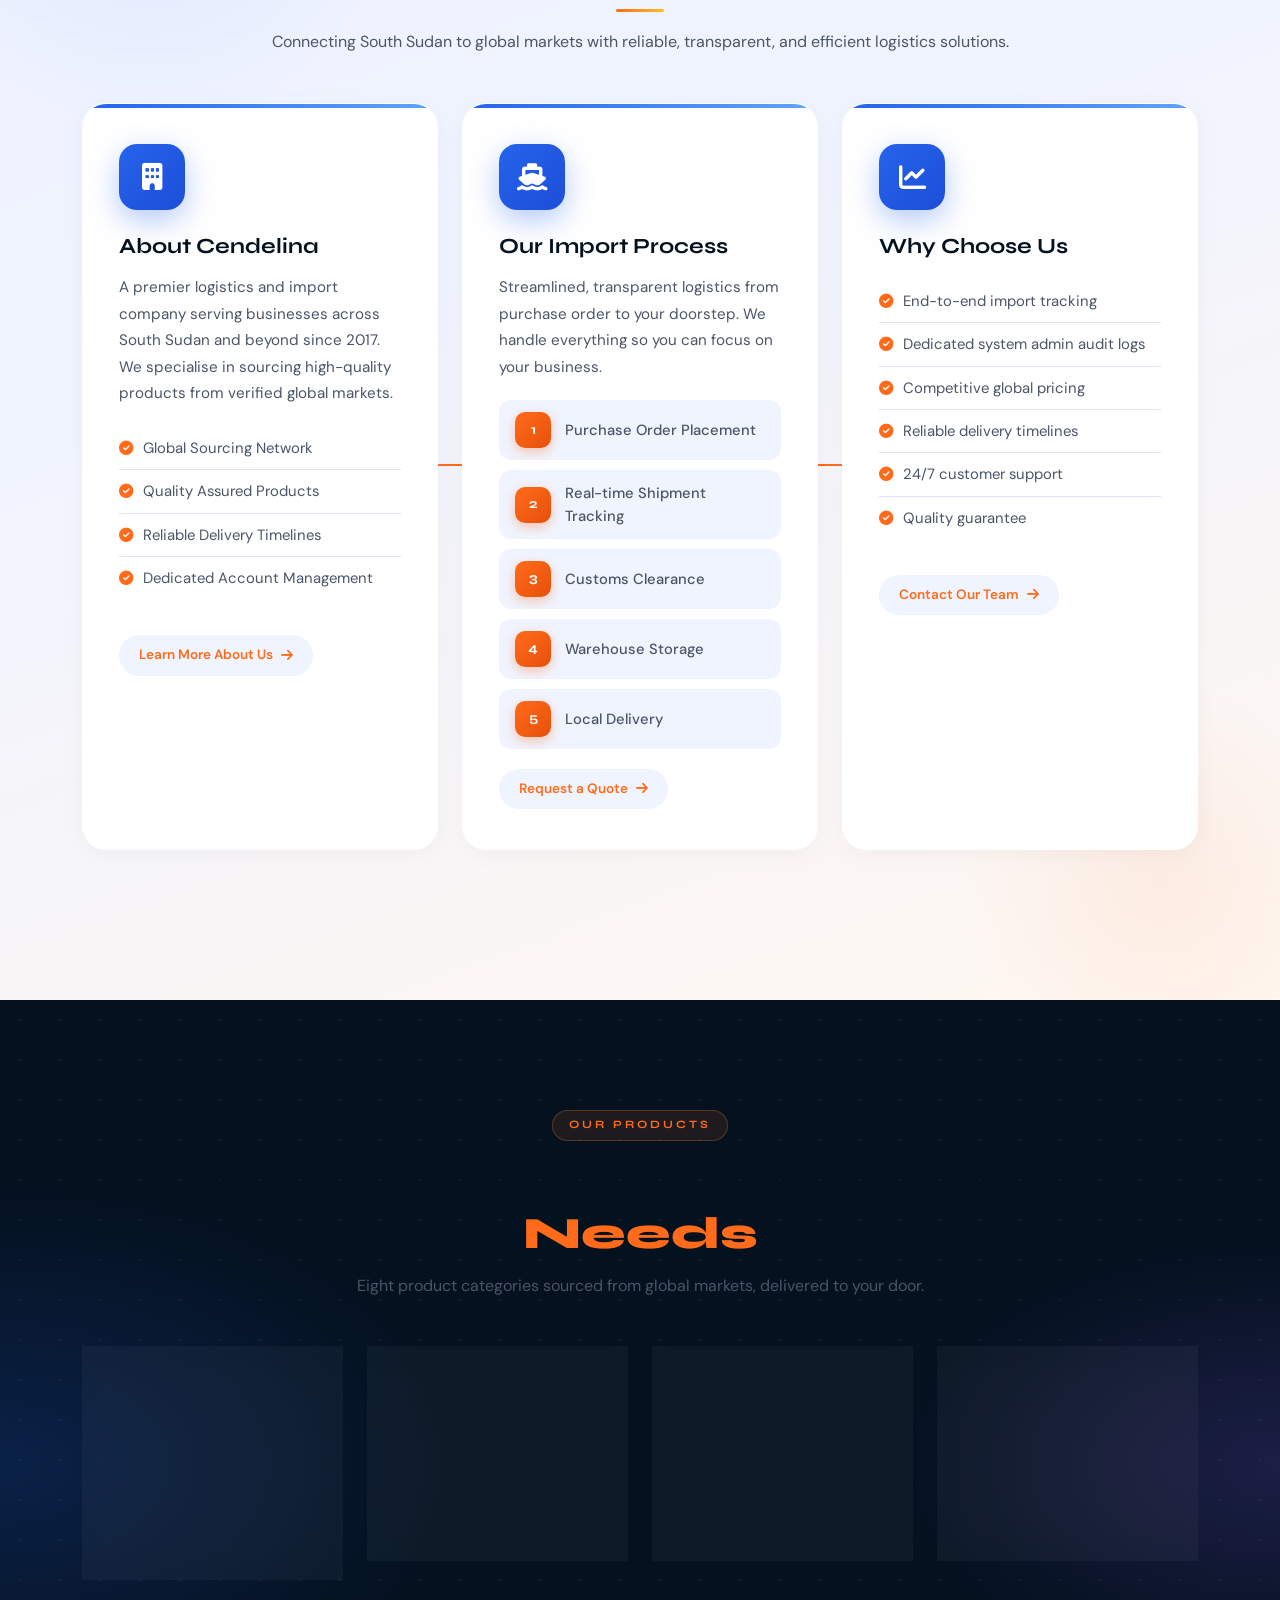
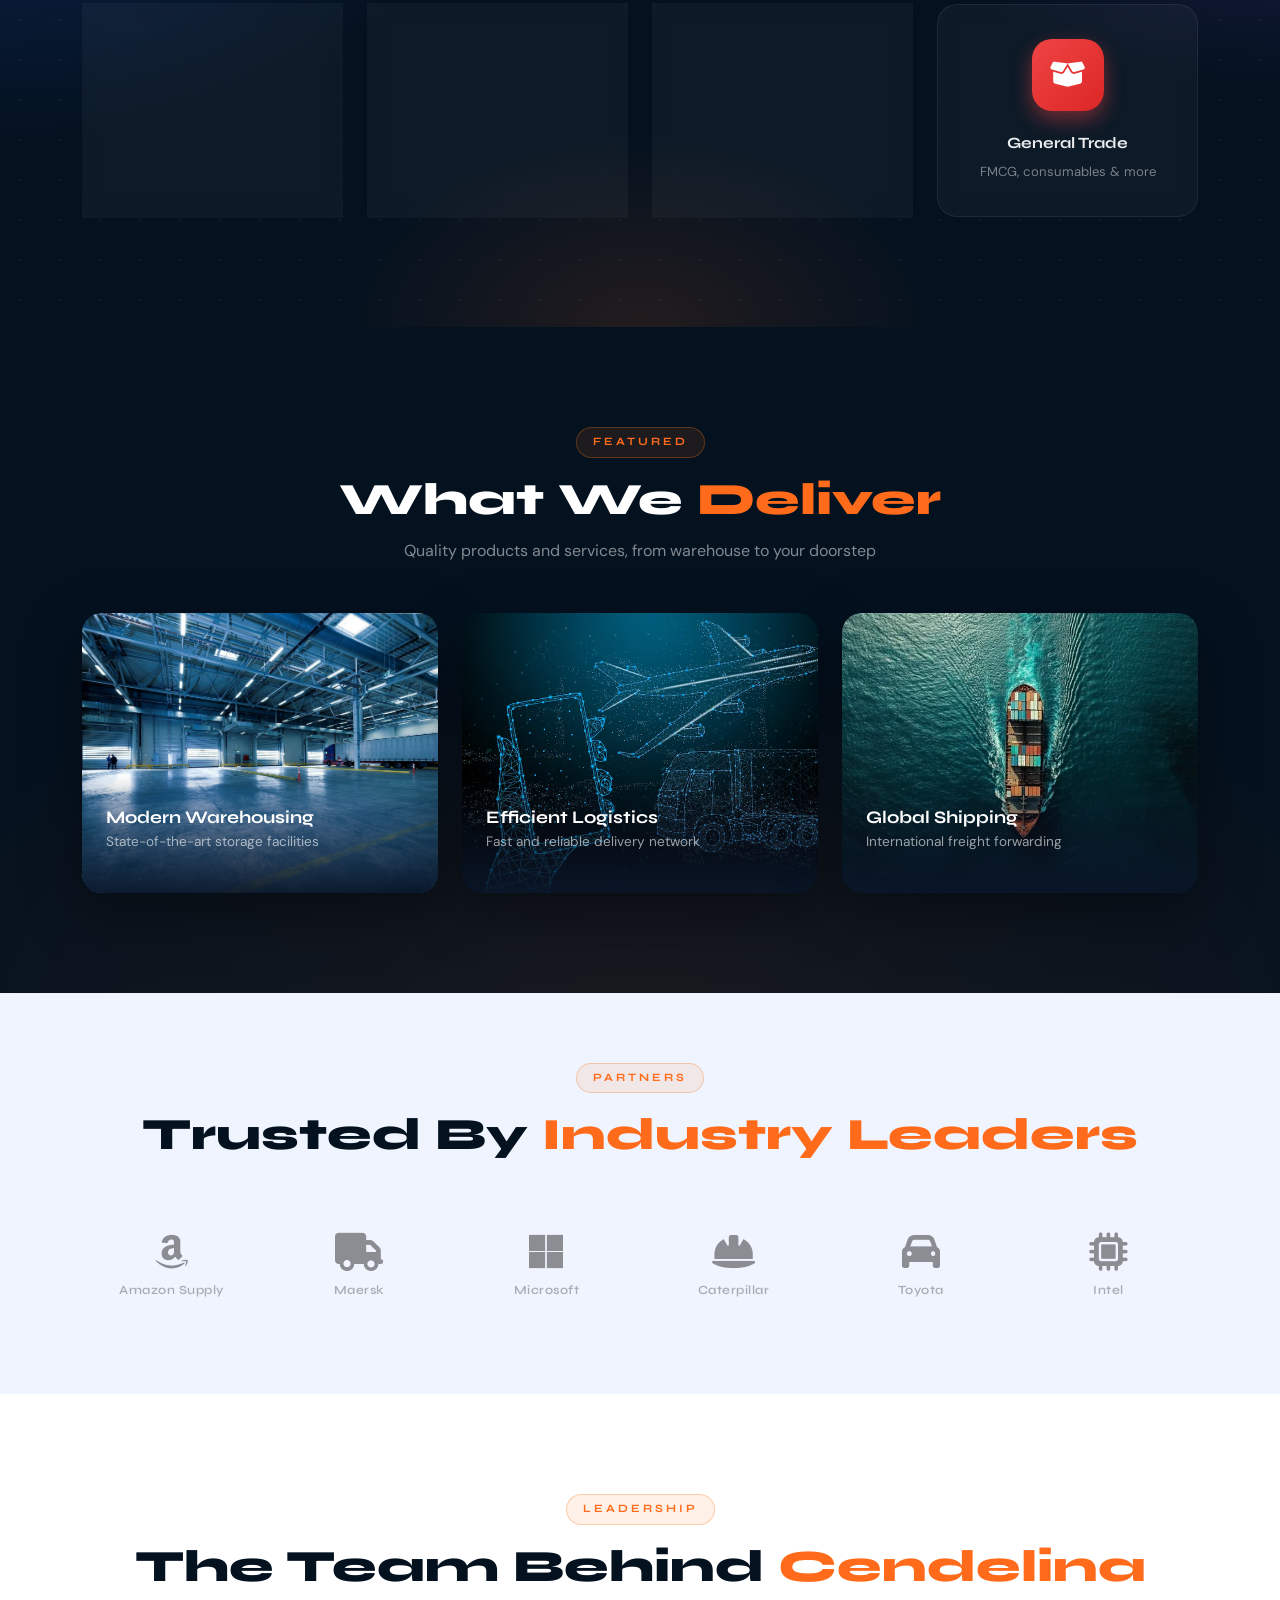
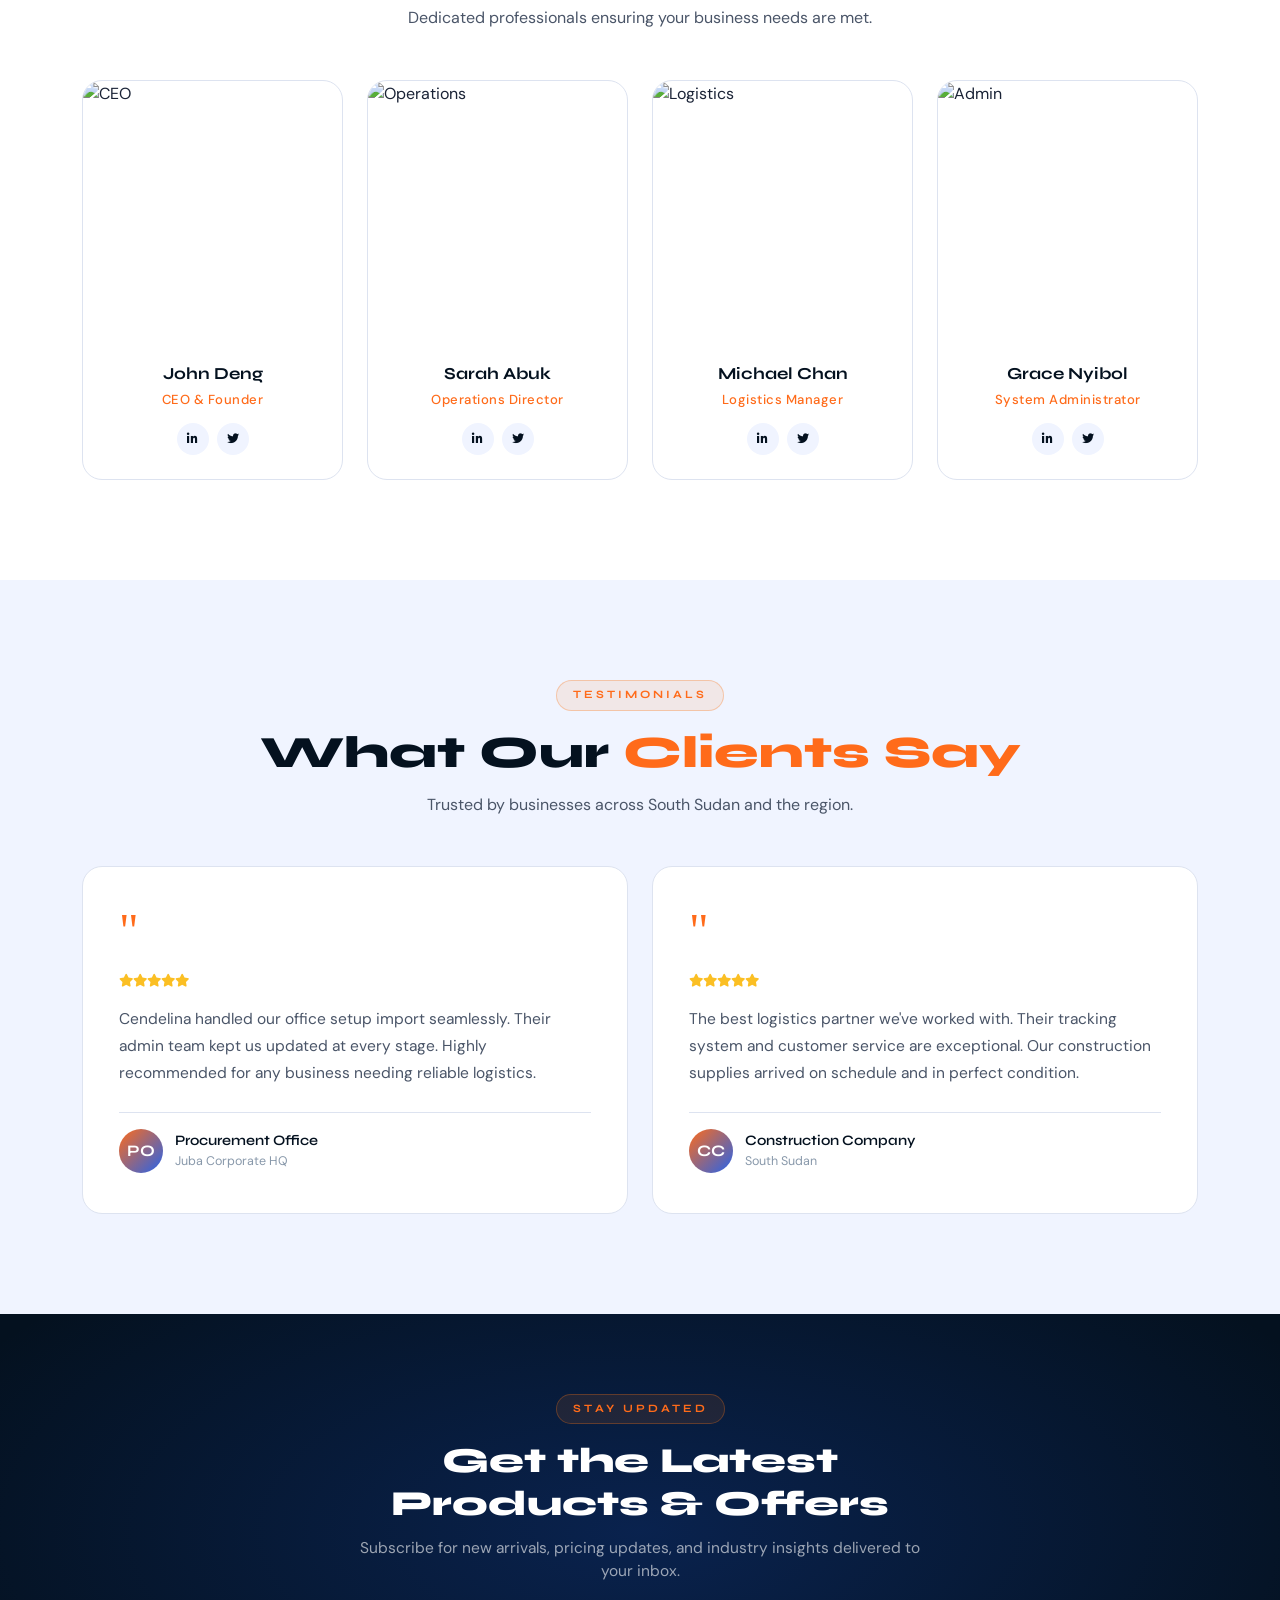
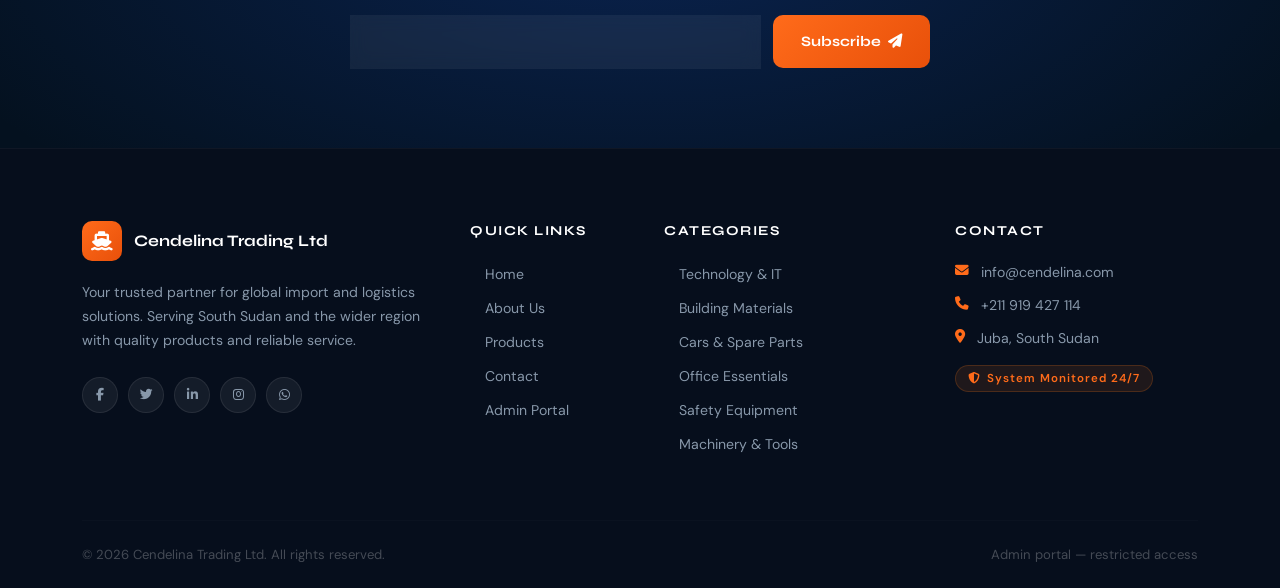
==== commit f0153828: "Update index.html" ====
--- a/index.html
+++ b/index.html
@@ -1451,7 +1451,7 @@
         <div class="row g-4">
             <div class="col-lg-3 col-md-6" data-aos="fade-up" data-aos-delay="0">
                 <div class="team-card">
-                    <div class="team-img"><img src="https://randomuser.me/api/portraits/men/32.jpg" alt="CEO"></div>
+                    <div class="team-img"><img src="" alt="CEO"></div>
                     <div class="team-info">
                         <div class="team-name">John Deng</div>
                         <div class="team-role">CEO &amp; Founder</div>
@@ -1464,7 +1464,7 @@
             </div>
             <div class="col-lg-3 col-md-6" data-aos="fade-up" data-aos-delay="100">
                 <div class="team-card">
-                    <div class="team-img"><img src="https://randomuser.me/api/portraits/women/68.jpg" alt="Operations"></div>
+                    <div class="team-img"><img src="" alt="Operations"></div>
                     <div class="team-info">
                         <div class="team-name">Sarah Abuk</div>
                         <div class="team-role">Operations Director</div>
@@ -1477,7 +1477,7 @@
             </div>
             <div class="col-lg-3 col-md-6" data-aos="fade-up" data-aos-delay="200">
                 <div class="team-card">
-                    <div class="team-img"><img src="https://randomuser.me/api/portraits/men/45.jpg" alt="Logistics"></div>
+                    <div class="team-img"><img src="" alt="Logistics"></div>
                     <div class="team-info">
                         <div class="team-name">Michael Chan</div>
                         <div class="team-role">Logistics Manager</div>
@@ -1490,7 +1490,7 @@
             </div>
             <div class="col-lg-3 col-md-6" data-aos="fade-up" data-aos-delay="300">
                 <div class="team-card">
-                    <div class="team-img"><img src="https://randomuser.me/api/portraits/women/89.jpg" alt="Admin"></div>
+                    <div class="team-img"><img src="" alt="Admin"></div>
                     <div class="team-info">
                         <div class="team-name">Grace Nyibol</div>
                         <div class="team-role">System Administrator</div>
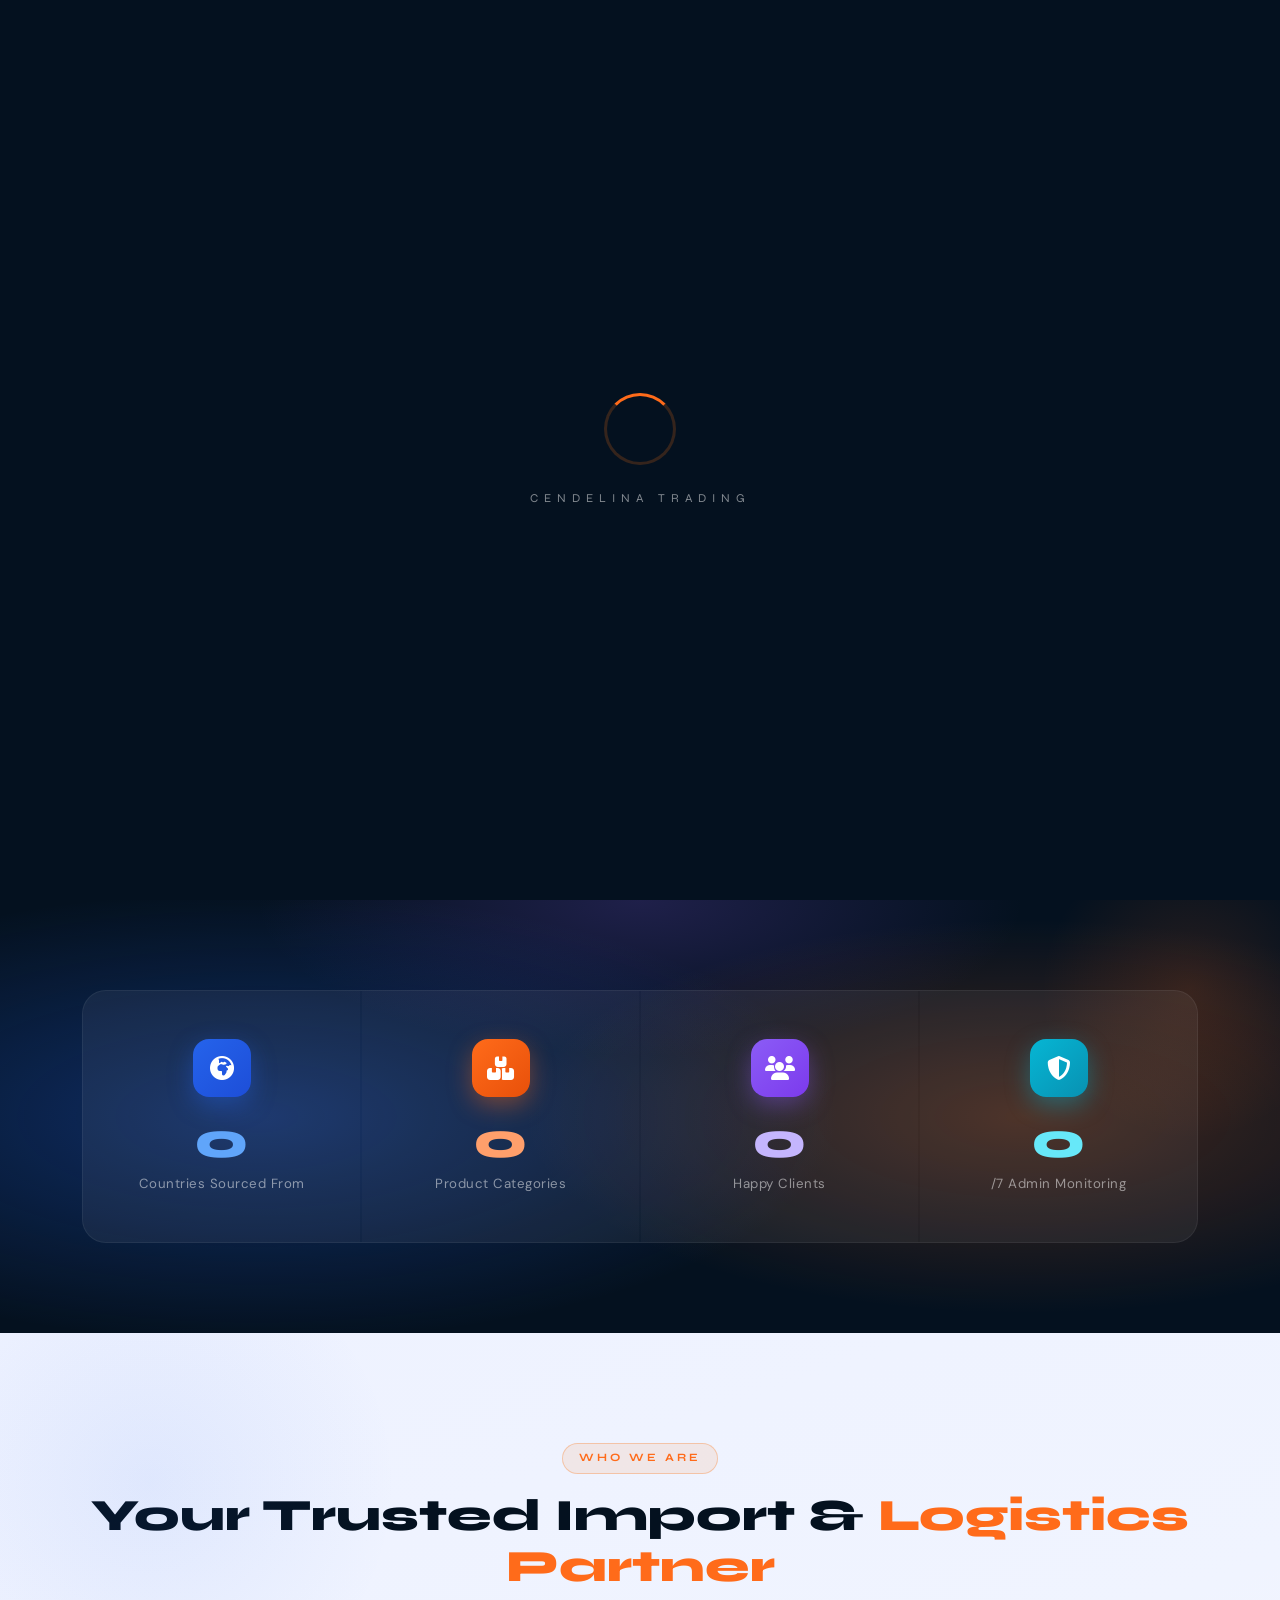
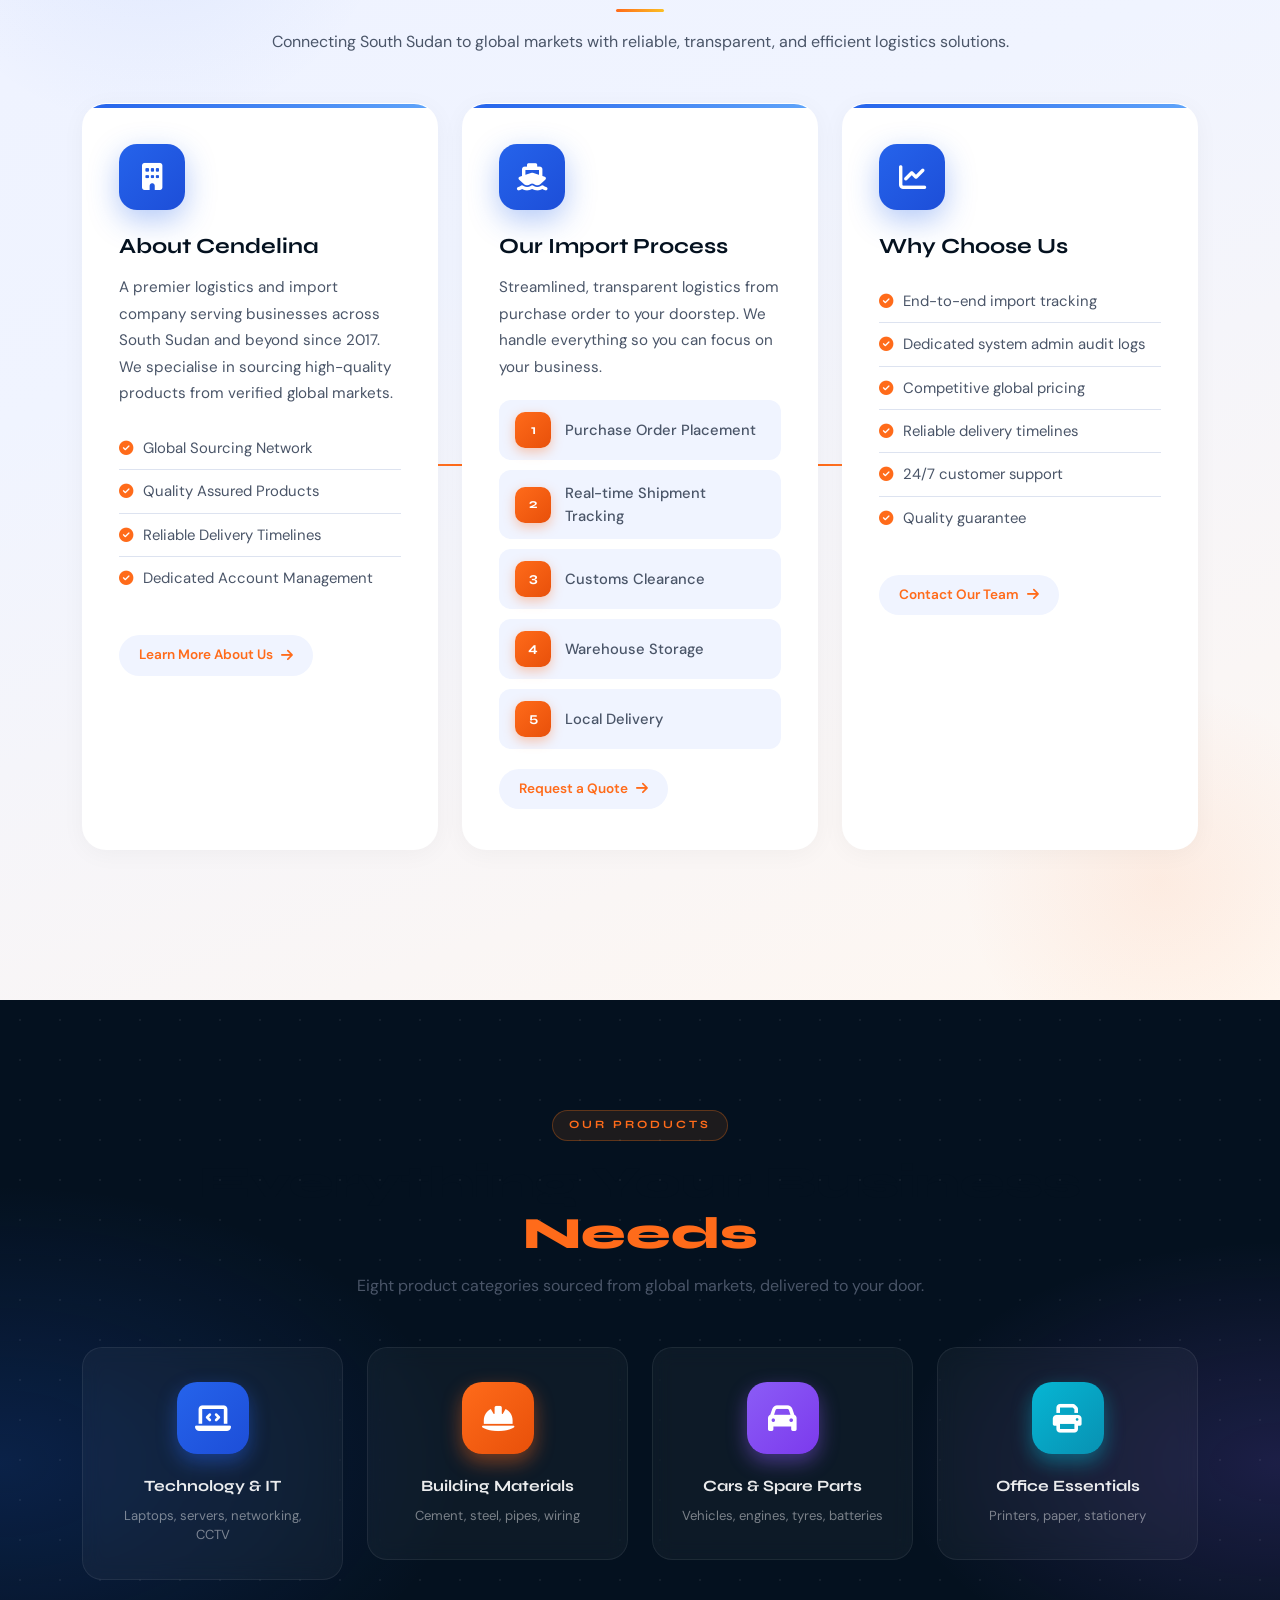
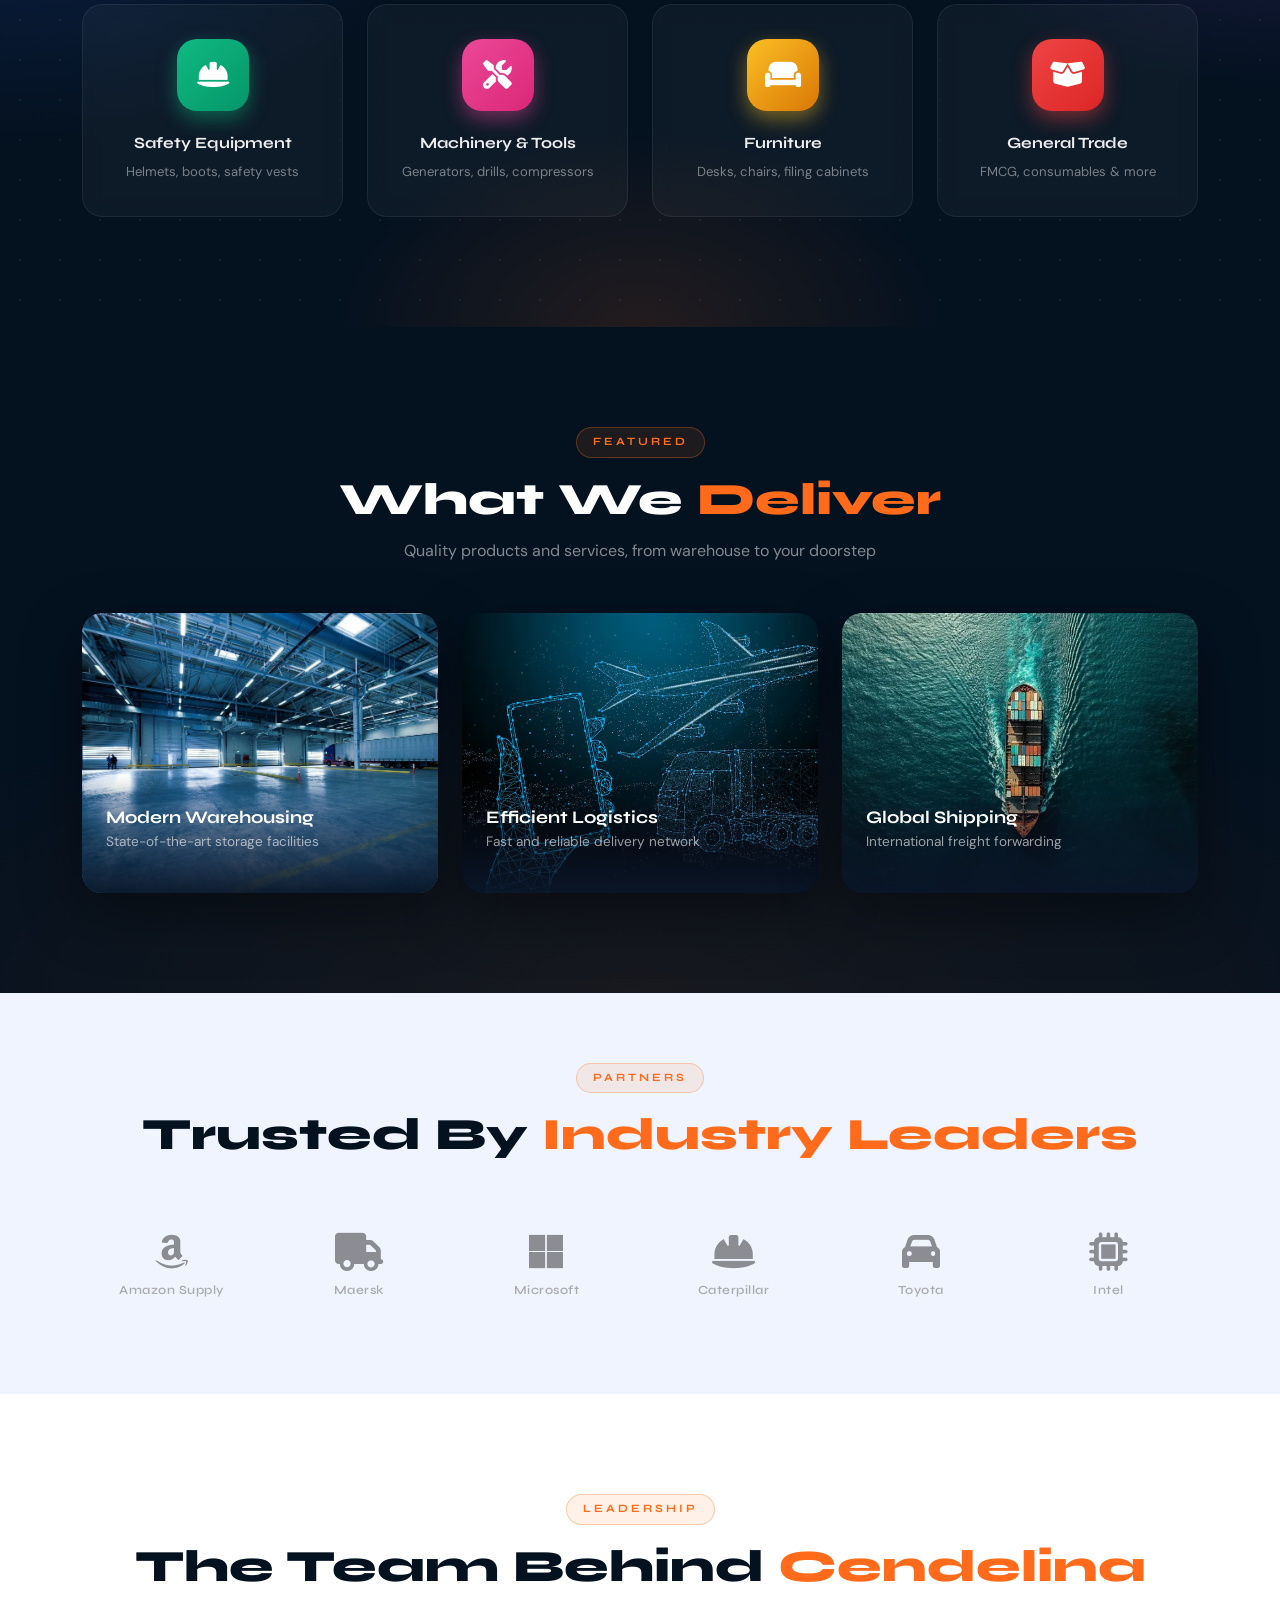
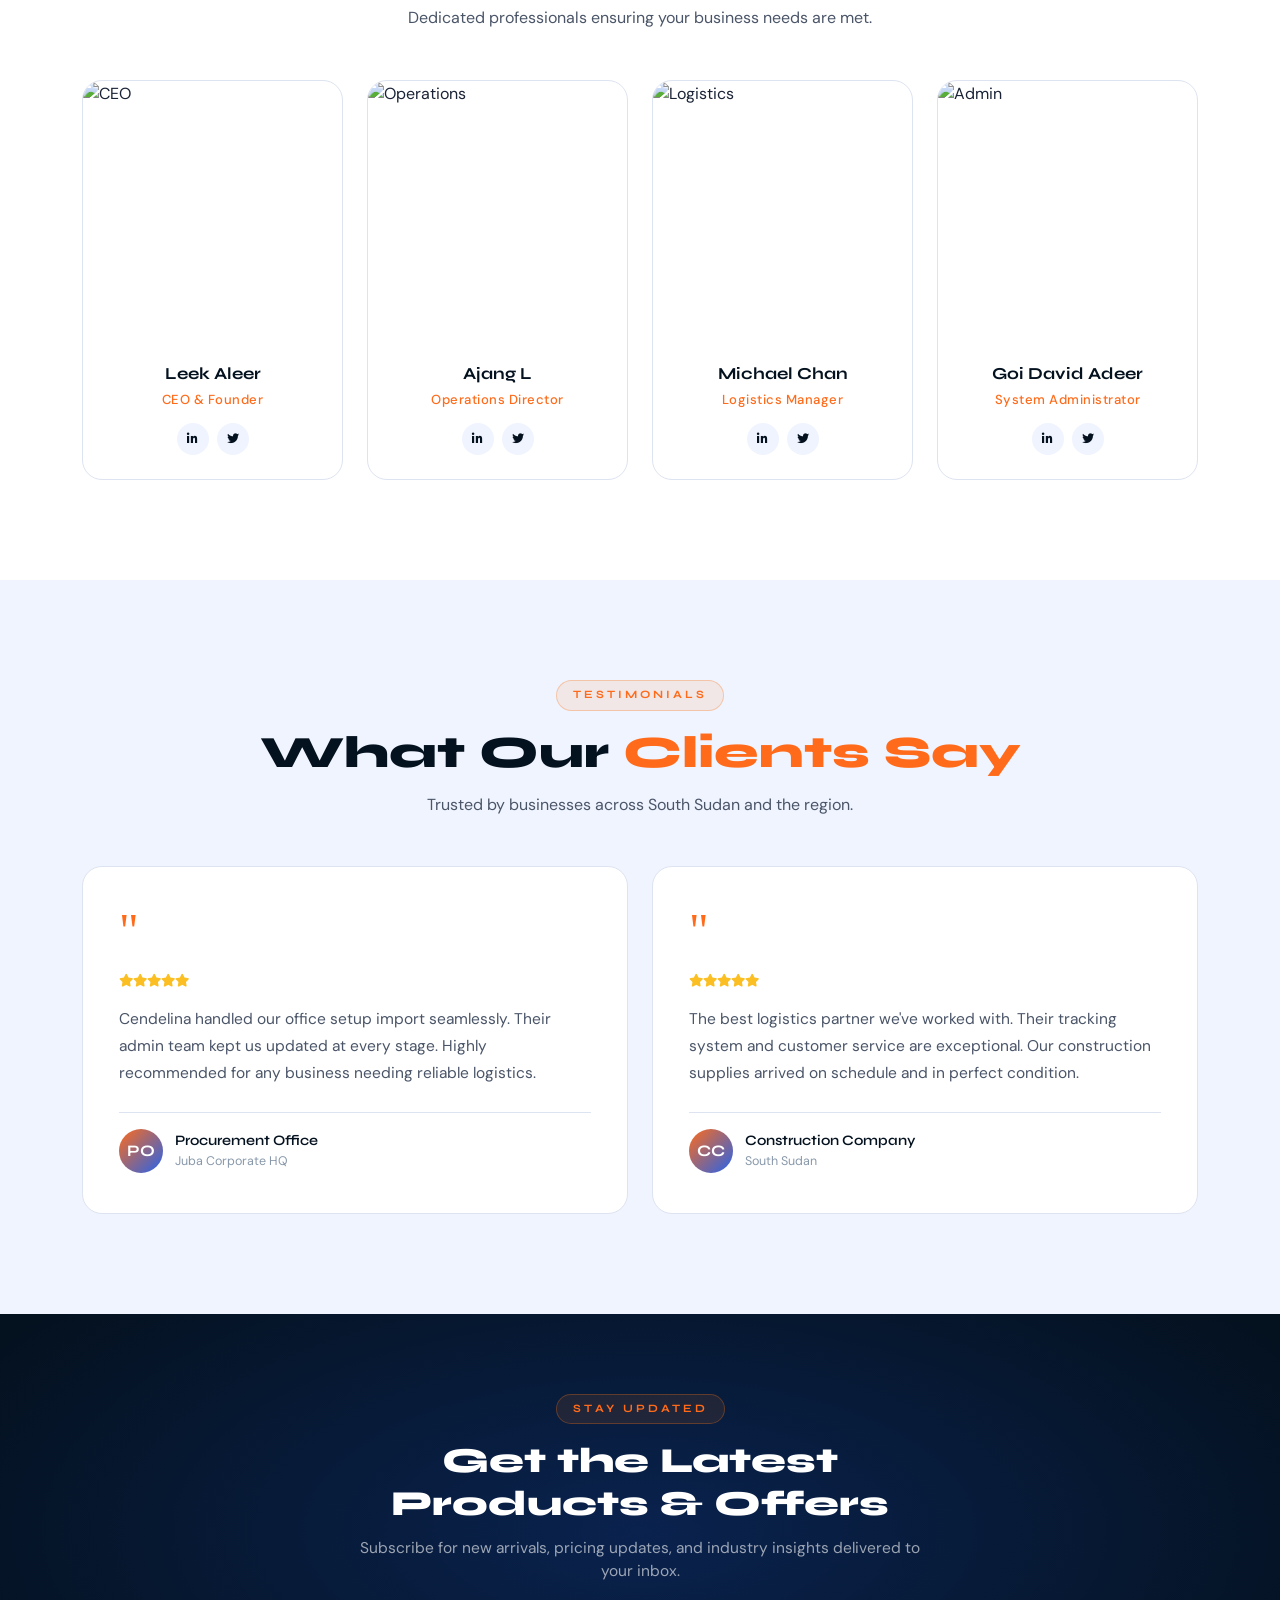
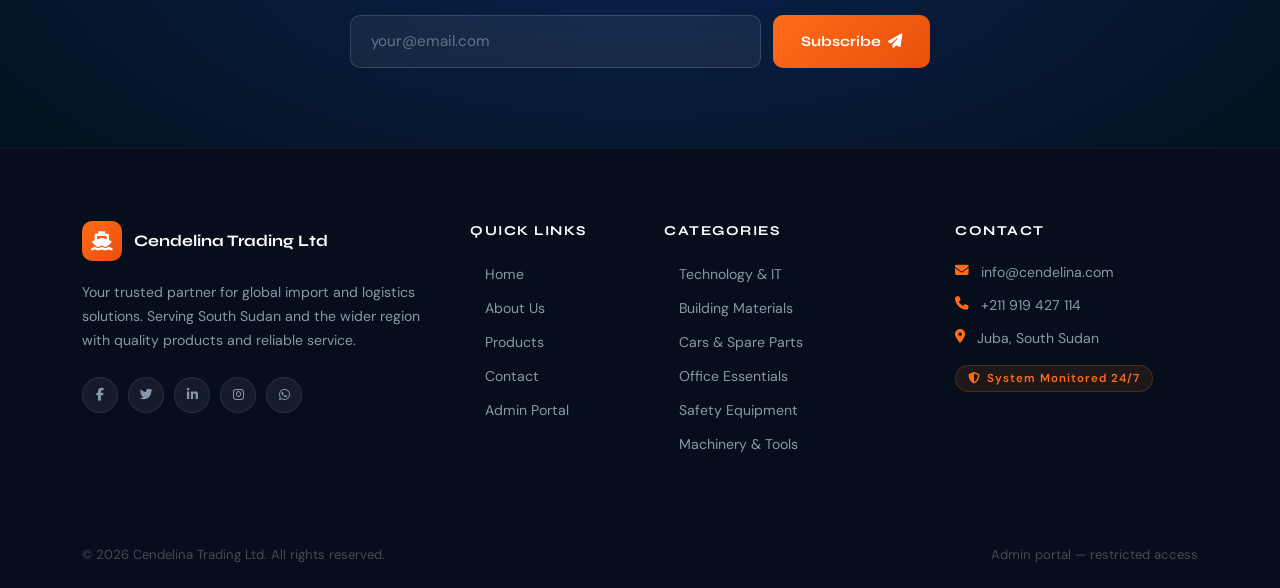
==== commit 61f447e7: "Update index.html" ====
--- a/index.html
+++ b/index.html
@@ -1453,7 +1453,7 @@
                 <div class="team-card">
                     <div class="team-img"><img src="" alt="CEO"></div>
                     <div class="team-info">
-                        <div class="team-name">John Deng</div>
+                        <div class="team-name">Leek Aleer</div>
                         <div class="team-role">CEO &amp; Founder</div>
                         <div class="team-socials">
                             <a href="#" class="team-soc-btn"><i class="fab fa-linkedin-in"></i></a>
@@ -1466,7 +1466,7 @@
                 <div class="team-card">
                     <div class="team-img"><img src="" alt="Operations"></div>
                     <div class="team-info">
-                        <div class="team-name">Sarah Abuk</div>
+                        <div class="team-name">Ajang L</div>
                         <div class="team-role">Operations Director</div>
                         <div class="team-socials">
                             <a href="#" class="team-soc-btn"><i class="fab fa-linkedin-in"></i></a>
@@ -1492,7 +1492,7 @@
                 <div class="team-card">
                     <div class="team-img"><img src="" alt="Admin"></div>
                     <div class="team-info">
-                        <div class="team-name">Grace Nyibol</div>
+                        <div class="team-name">Goi David Adeer</div>
                         <div class="team-role">System Administrator</div>
                         <div class="team-socials">
                             <a href="#" class="team-soc-btn"><i class="fab fa-linkedin-in"></i></a>
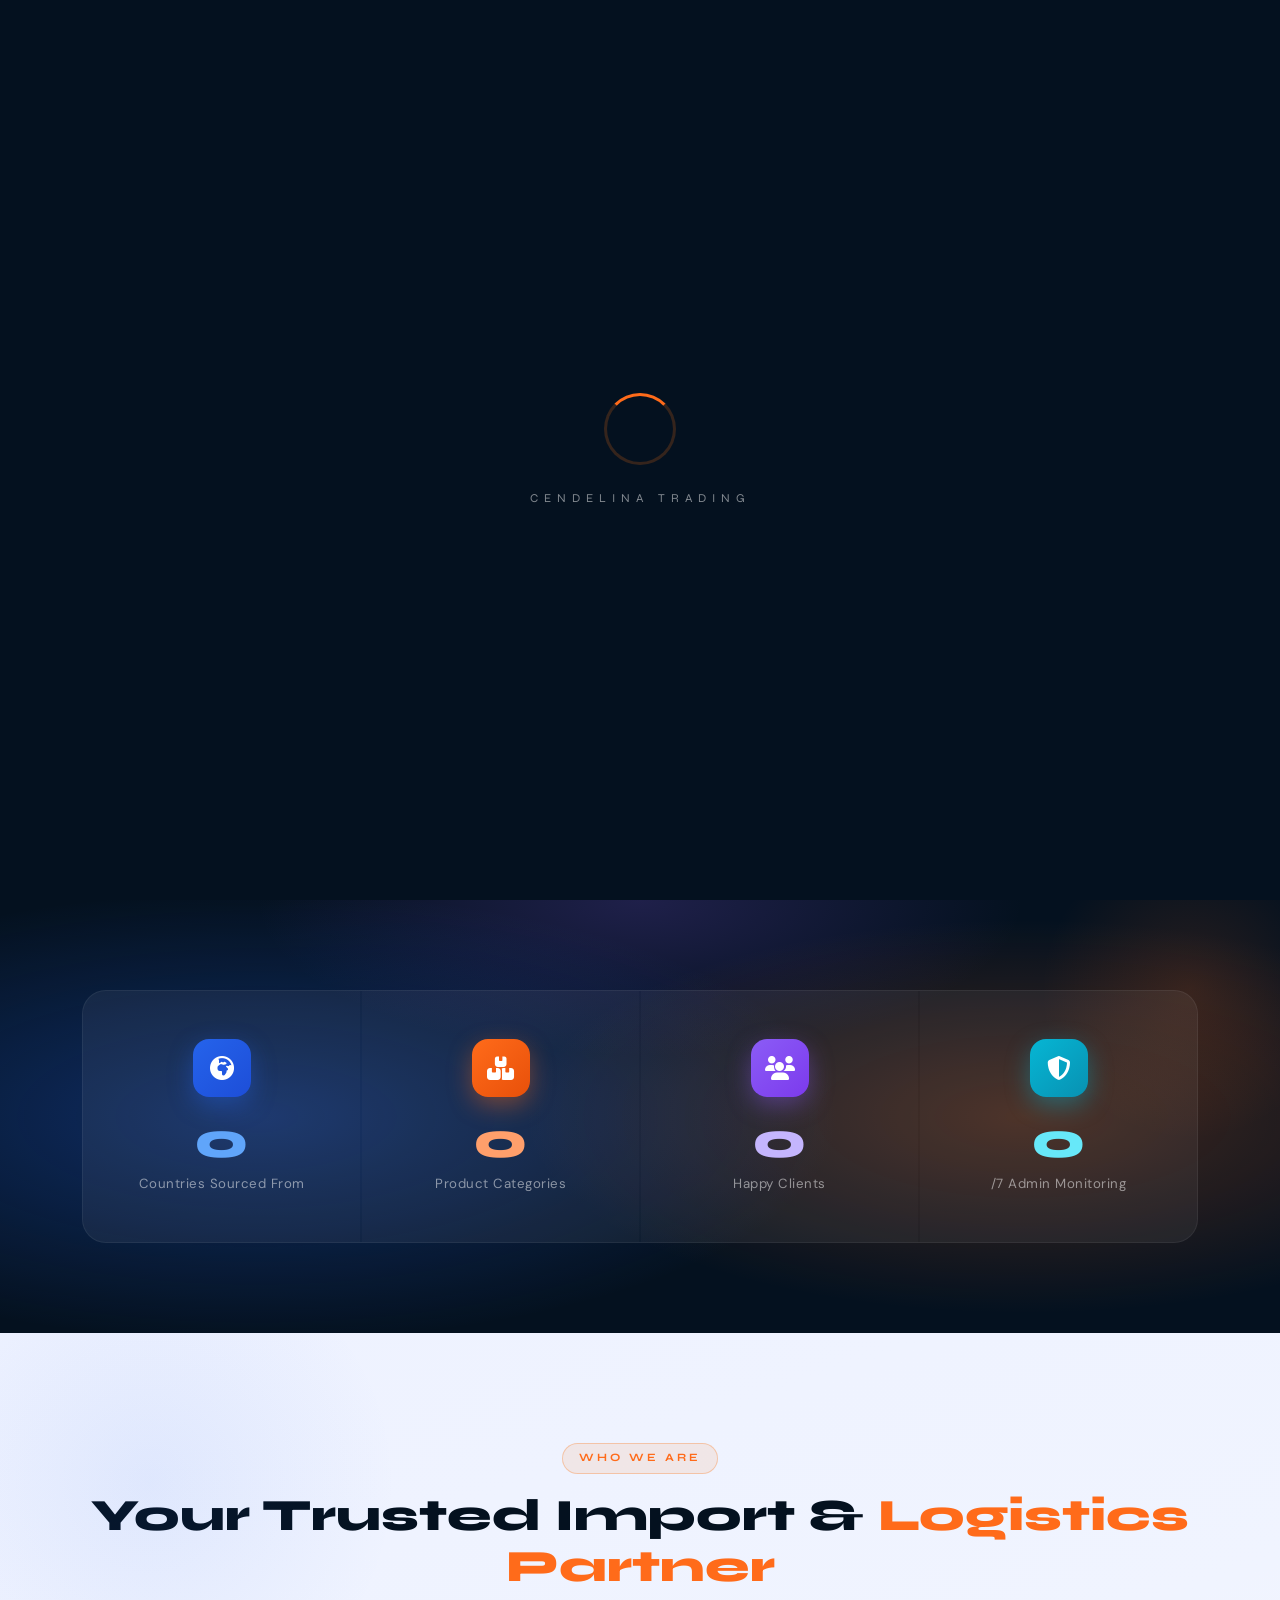
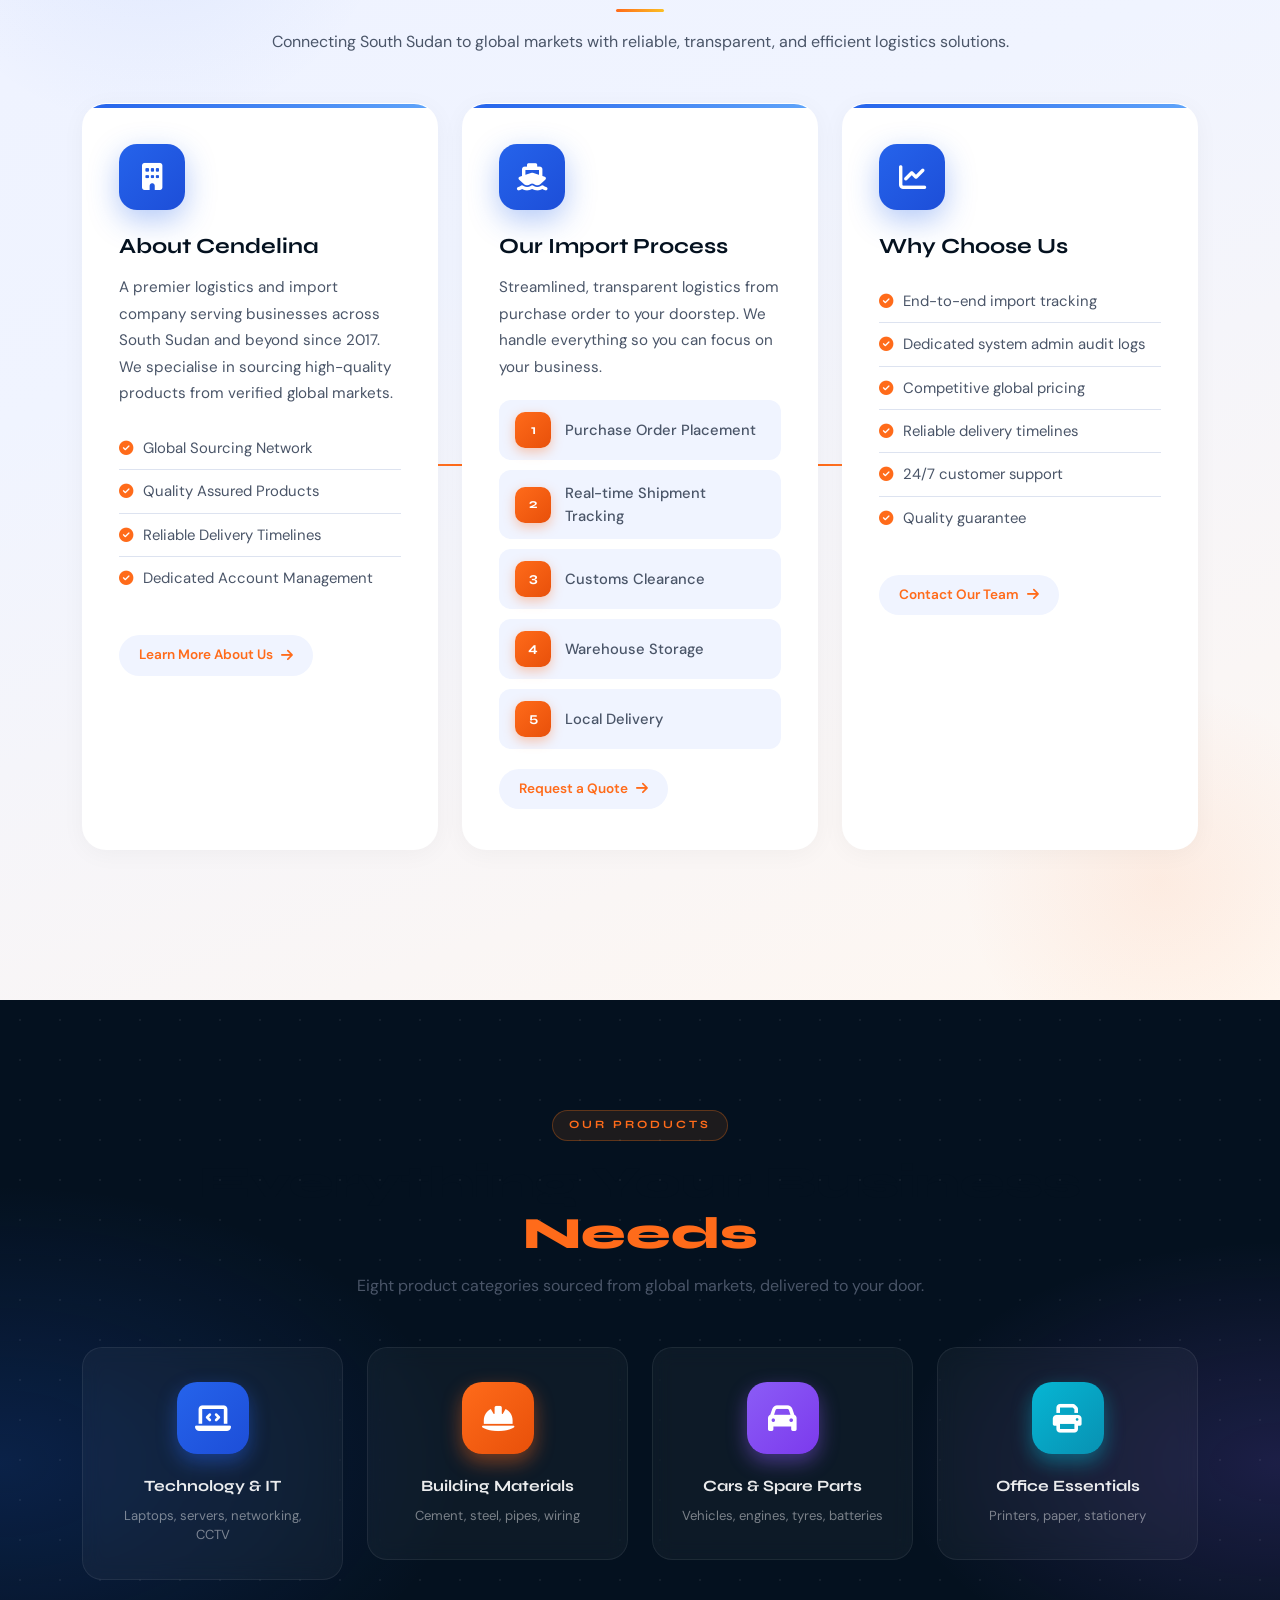
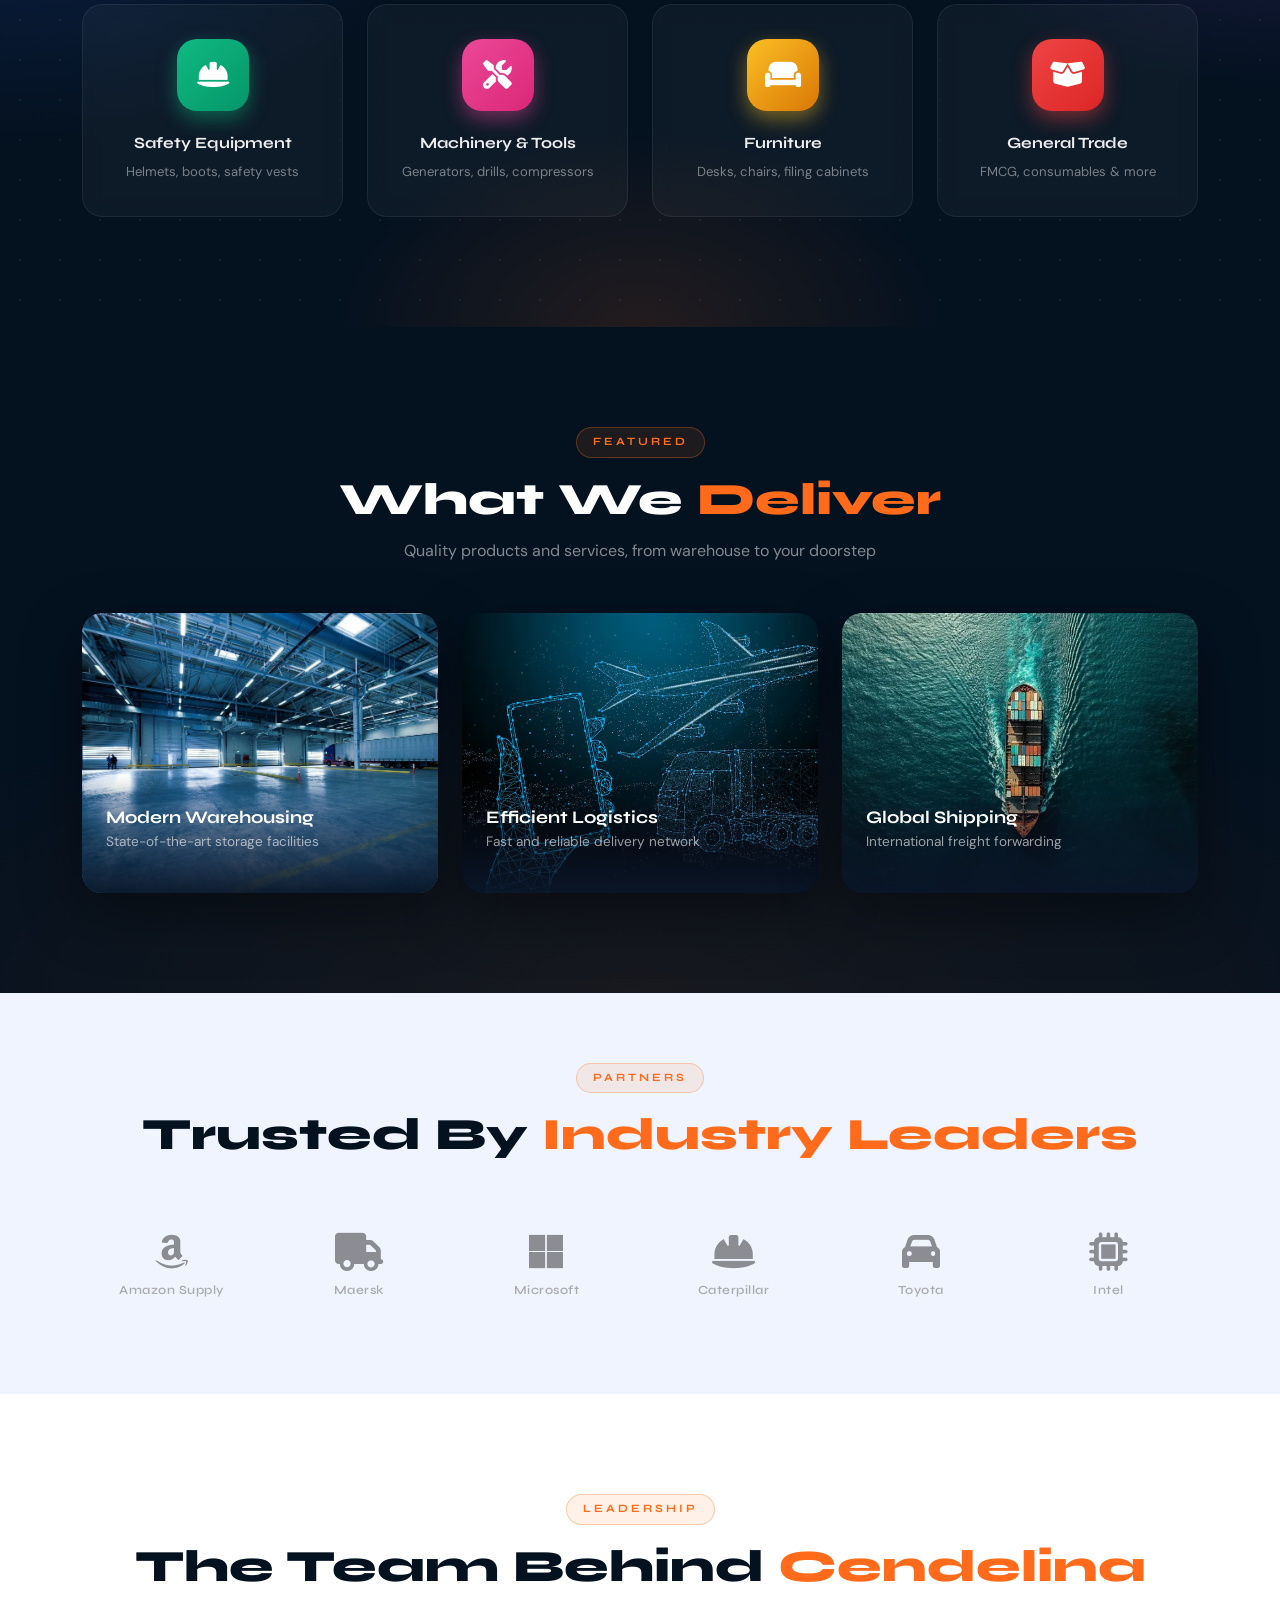
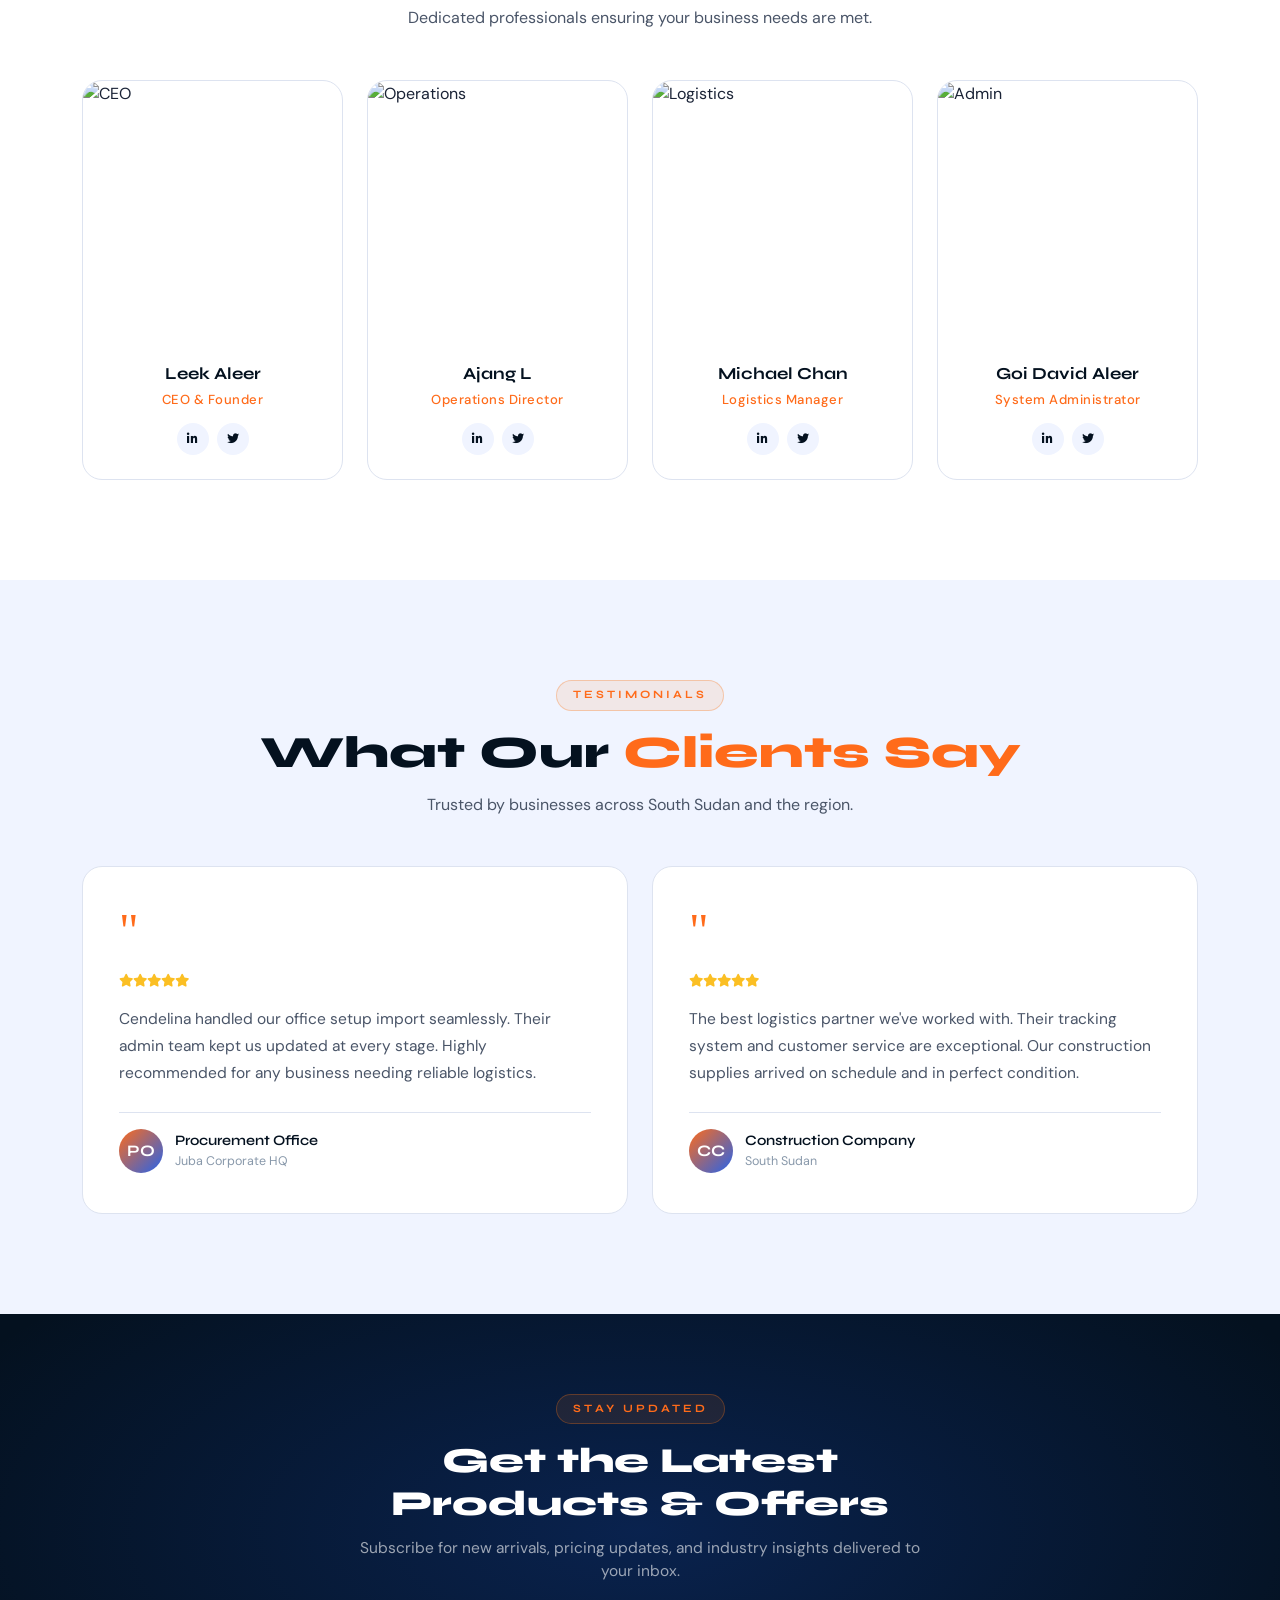
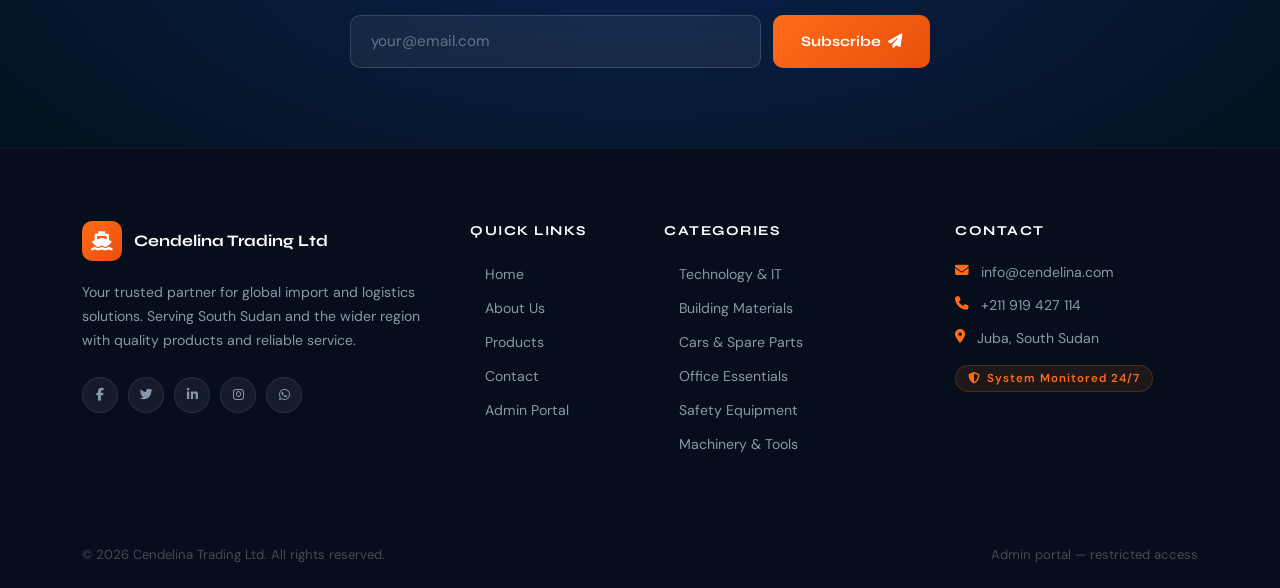
==== commit 471c4752: "Update index.html" ====
--- a/index.html
+++ b/index.html
@@ -1492,7 +1492,7 @@
                 <div class="team-card">
                     <div class="team-img"><img src="" alt="Admin"></div>
                     <div class="team-info">
-                        <div class="team-name">Goi David Adeer</div>
+                        <div class="team-name">Goi David Aleer</div>
                         <div class="team-role">System Administrator</div>
                         <div class="team-socials">
                             <a href="#" class="team-soc-btn"><i class="fab fa-linkedin-in"></i></a>
